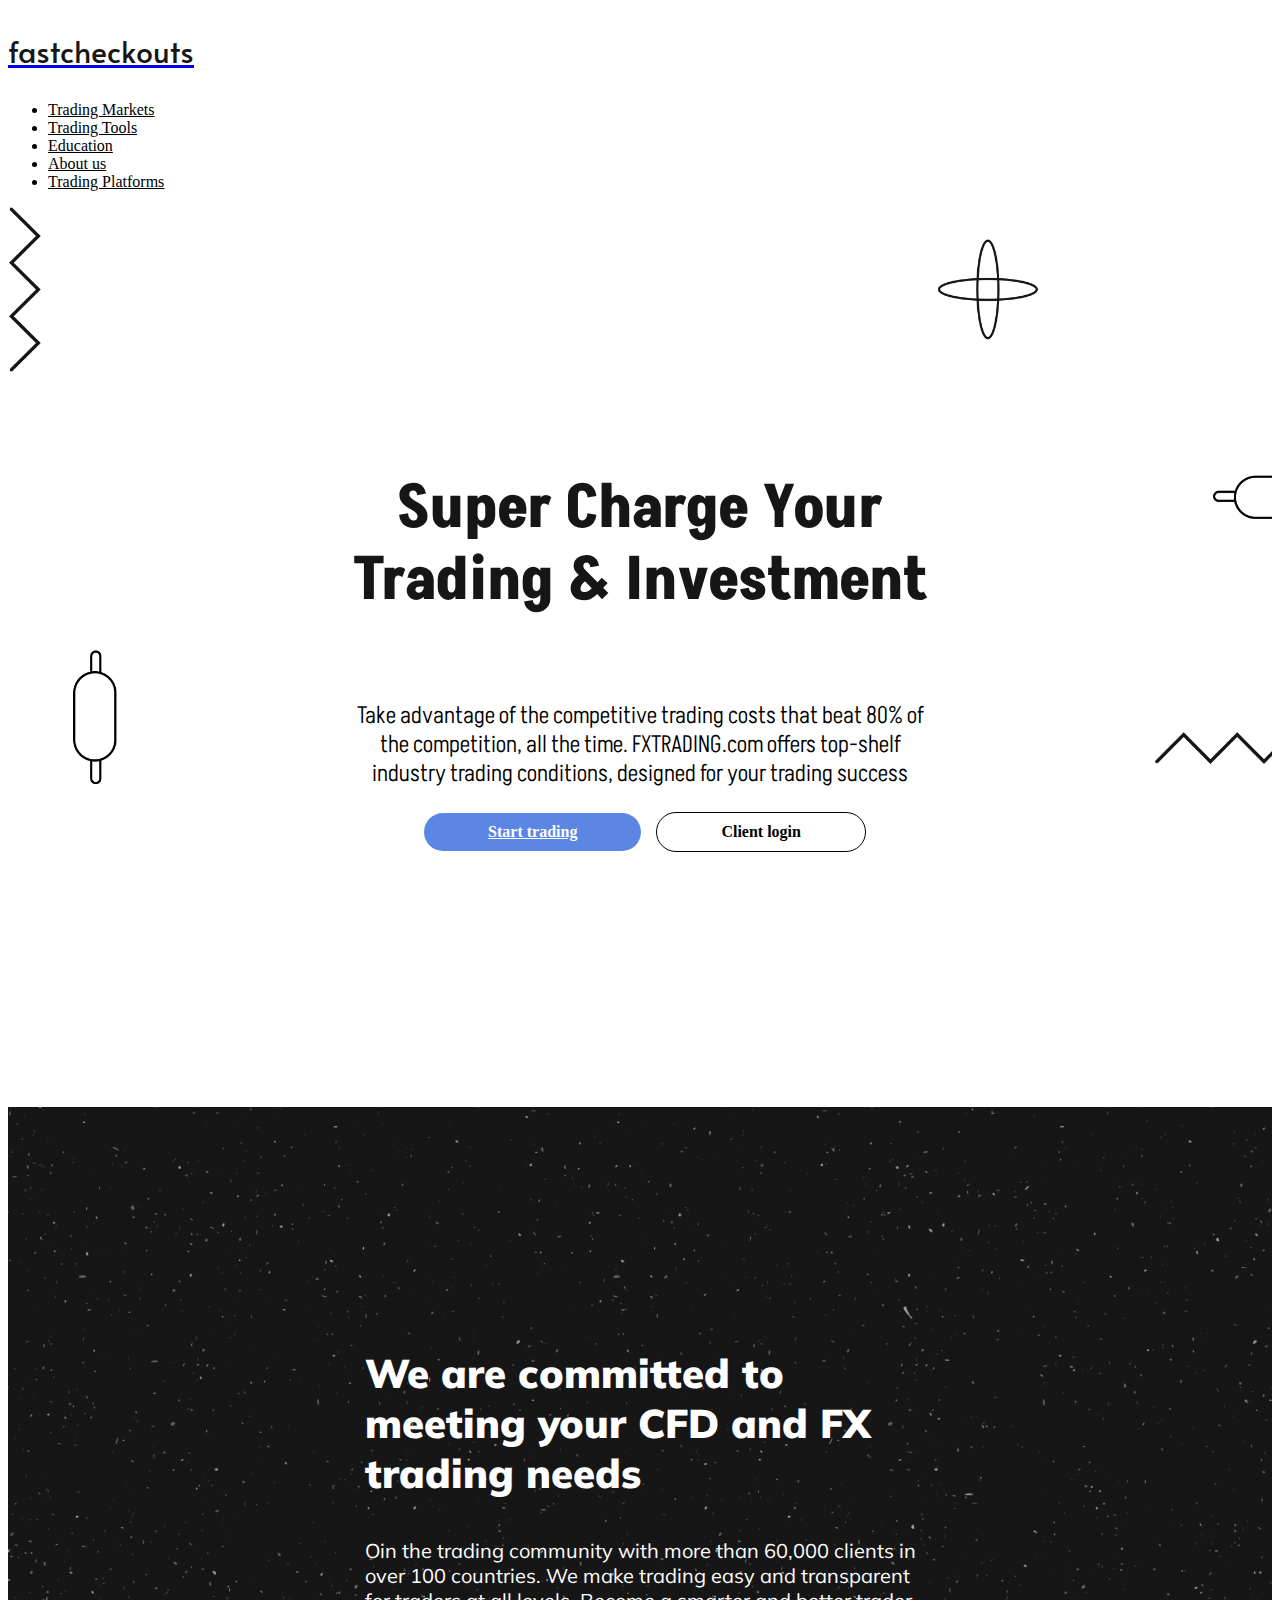
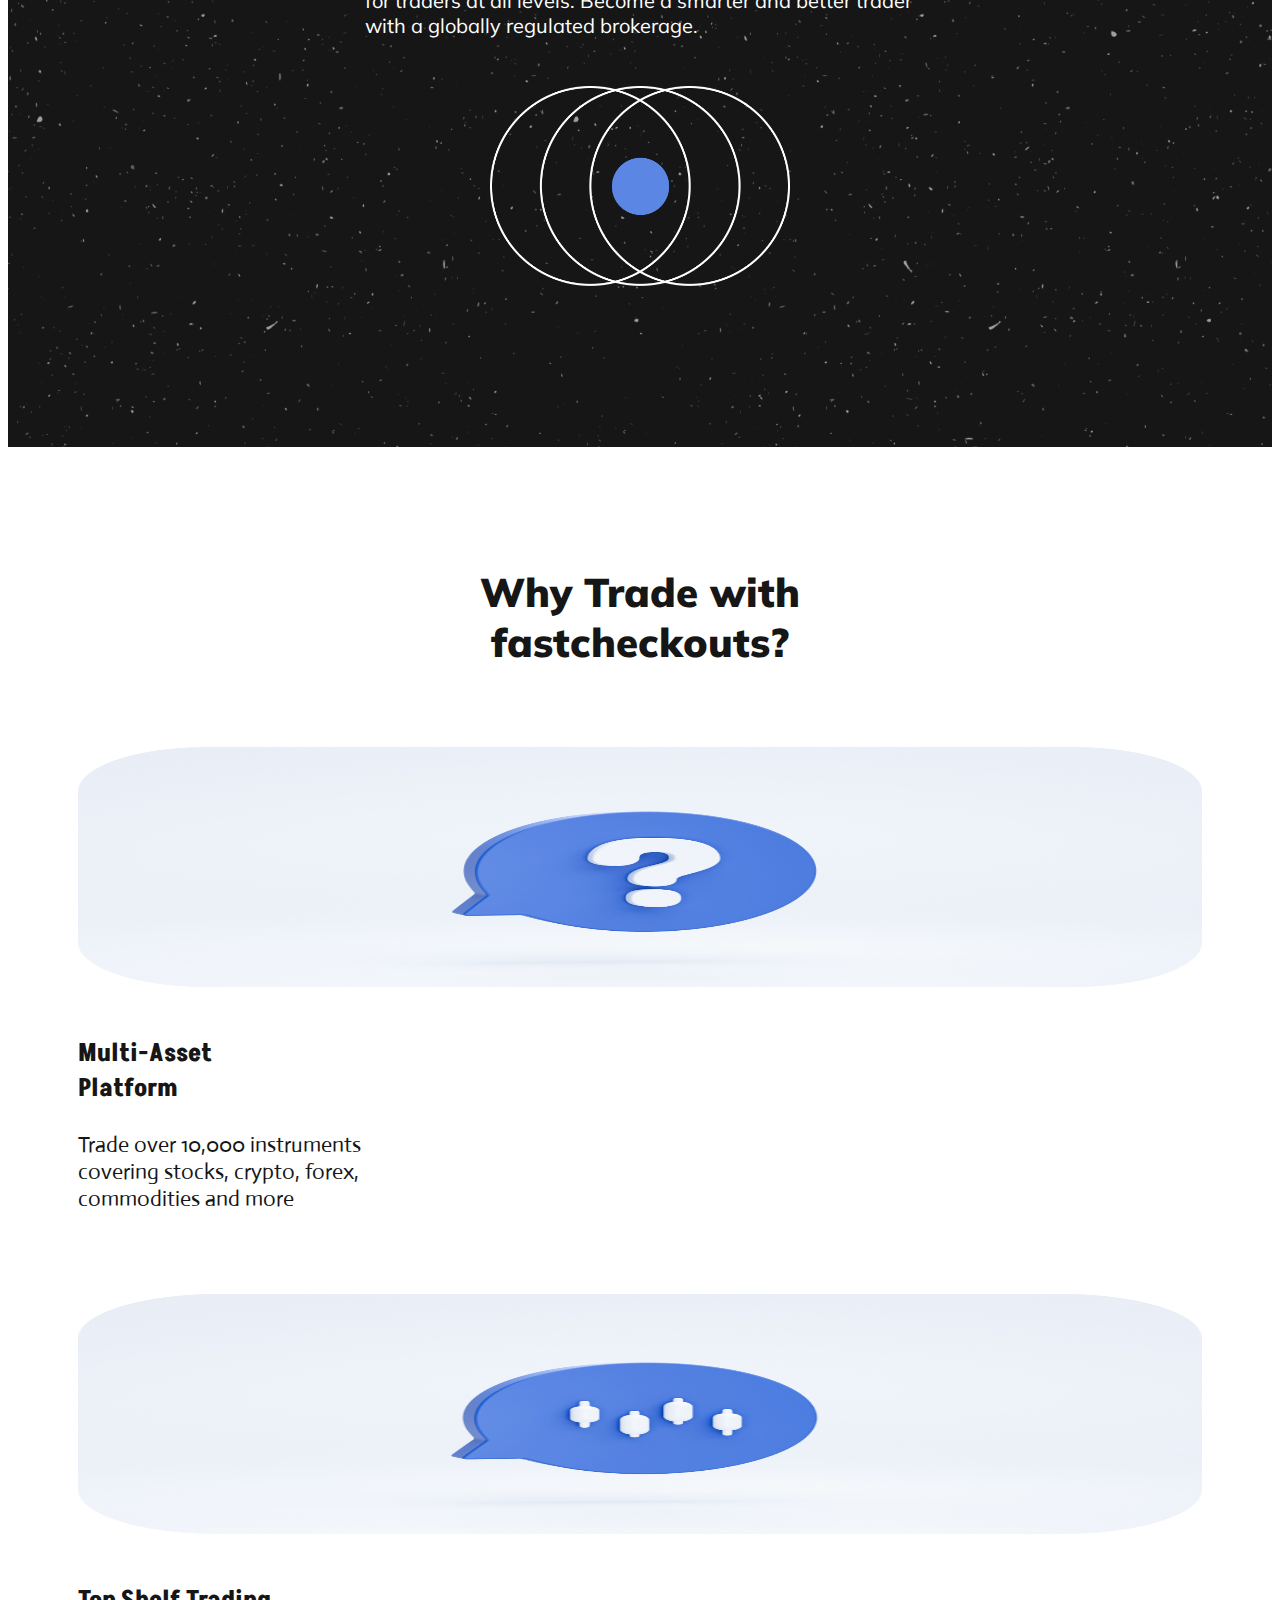
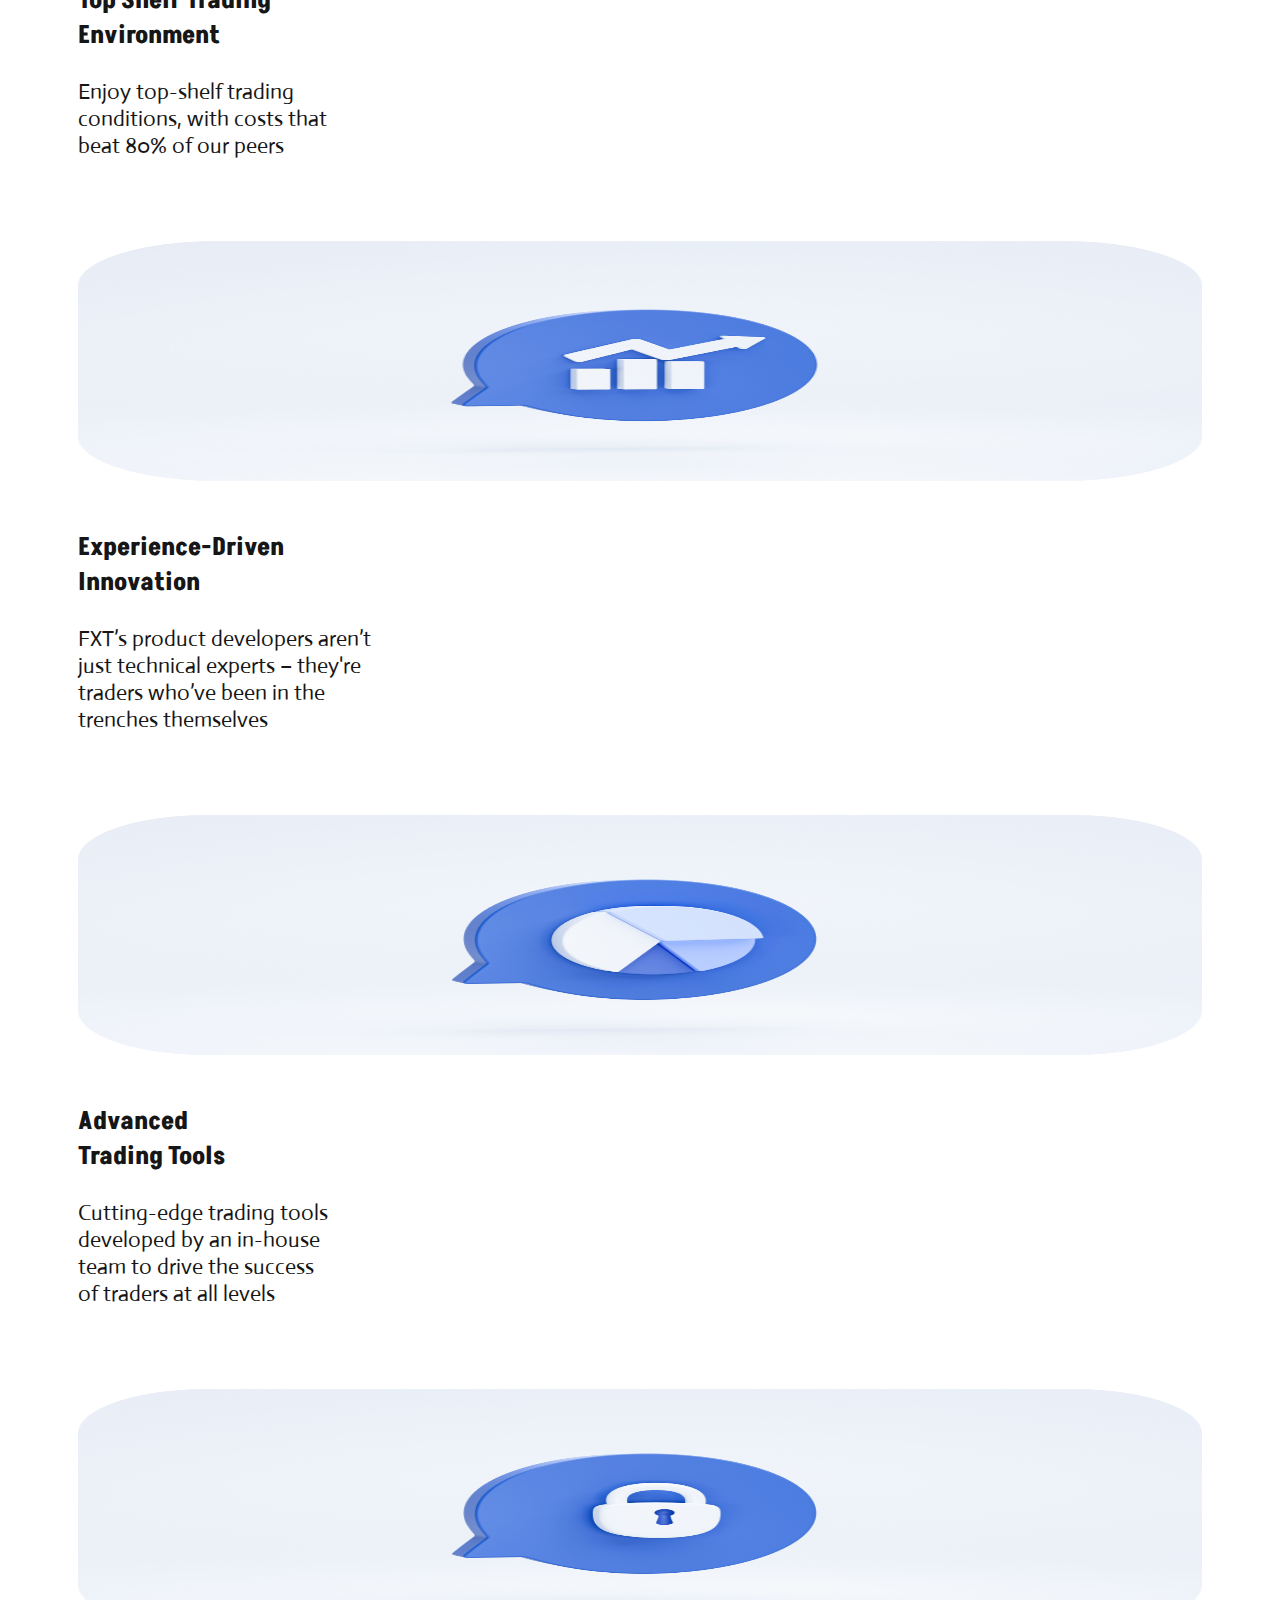
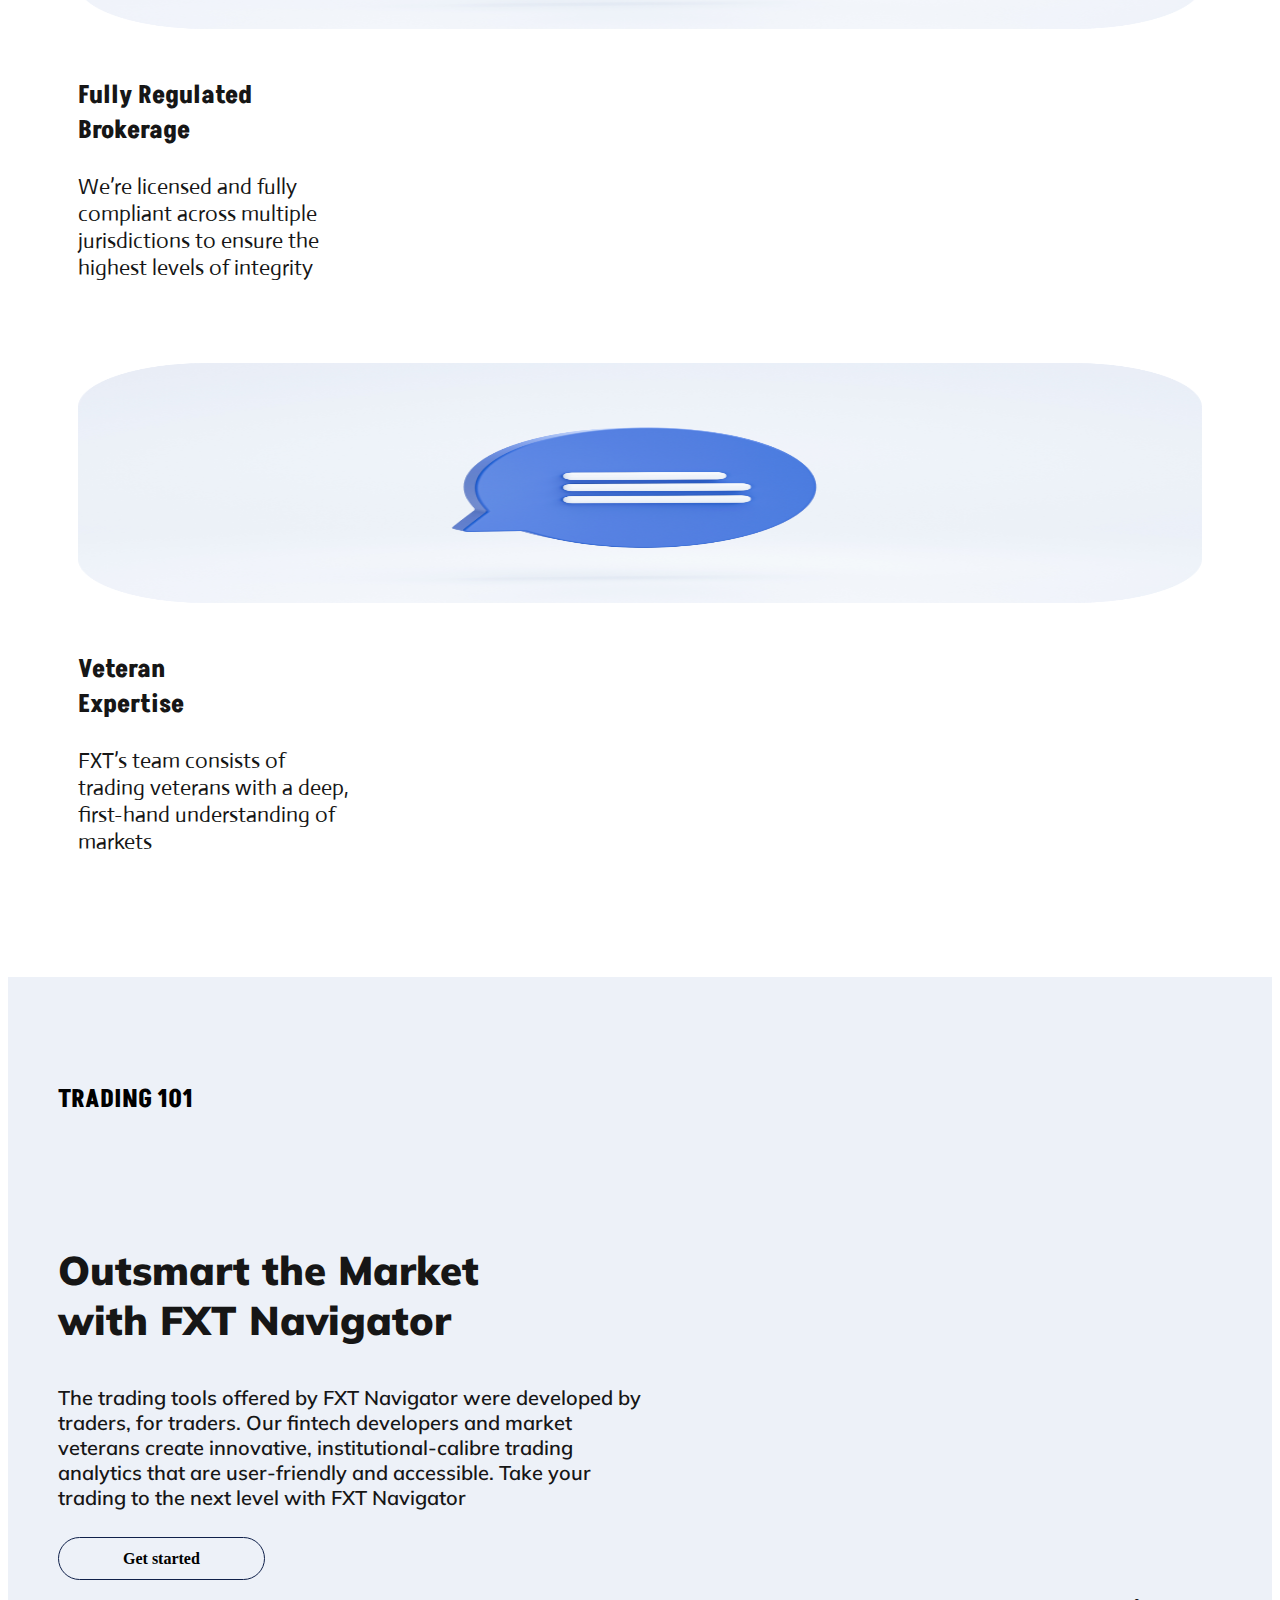
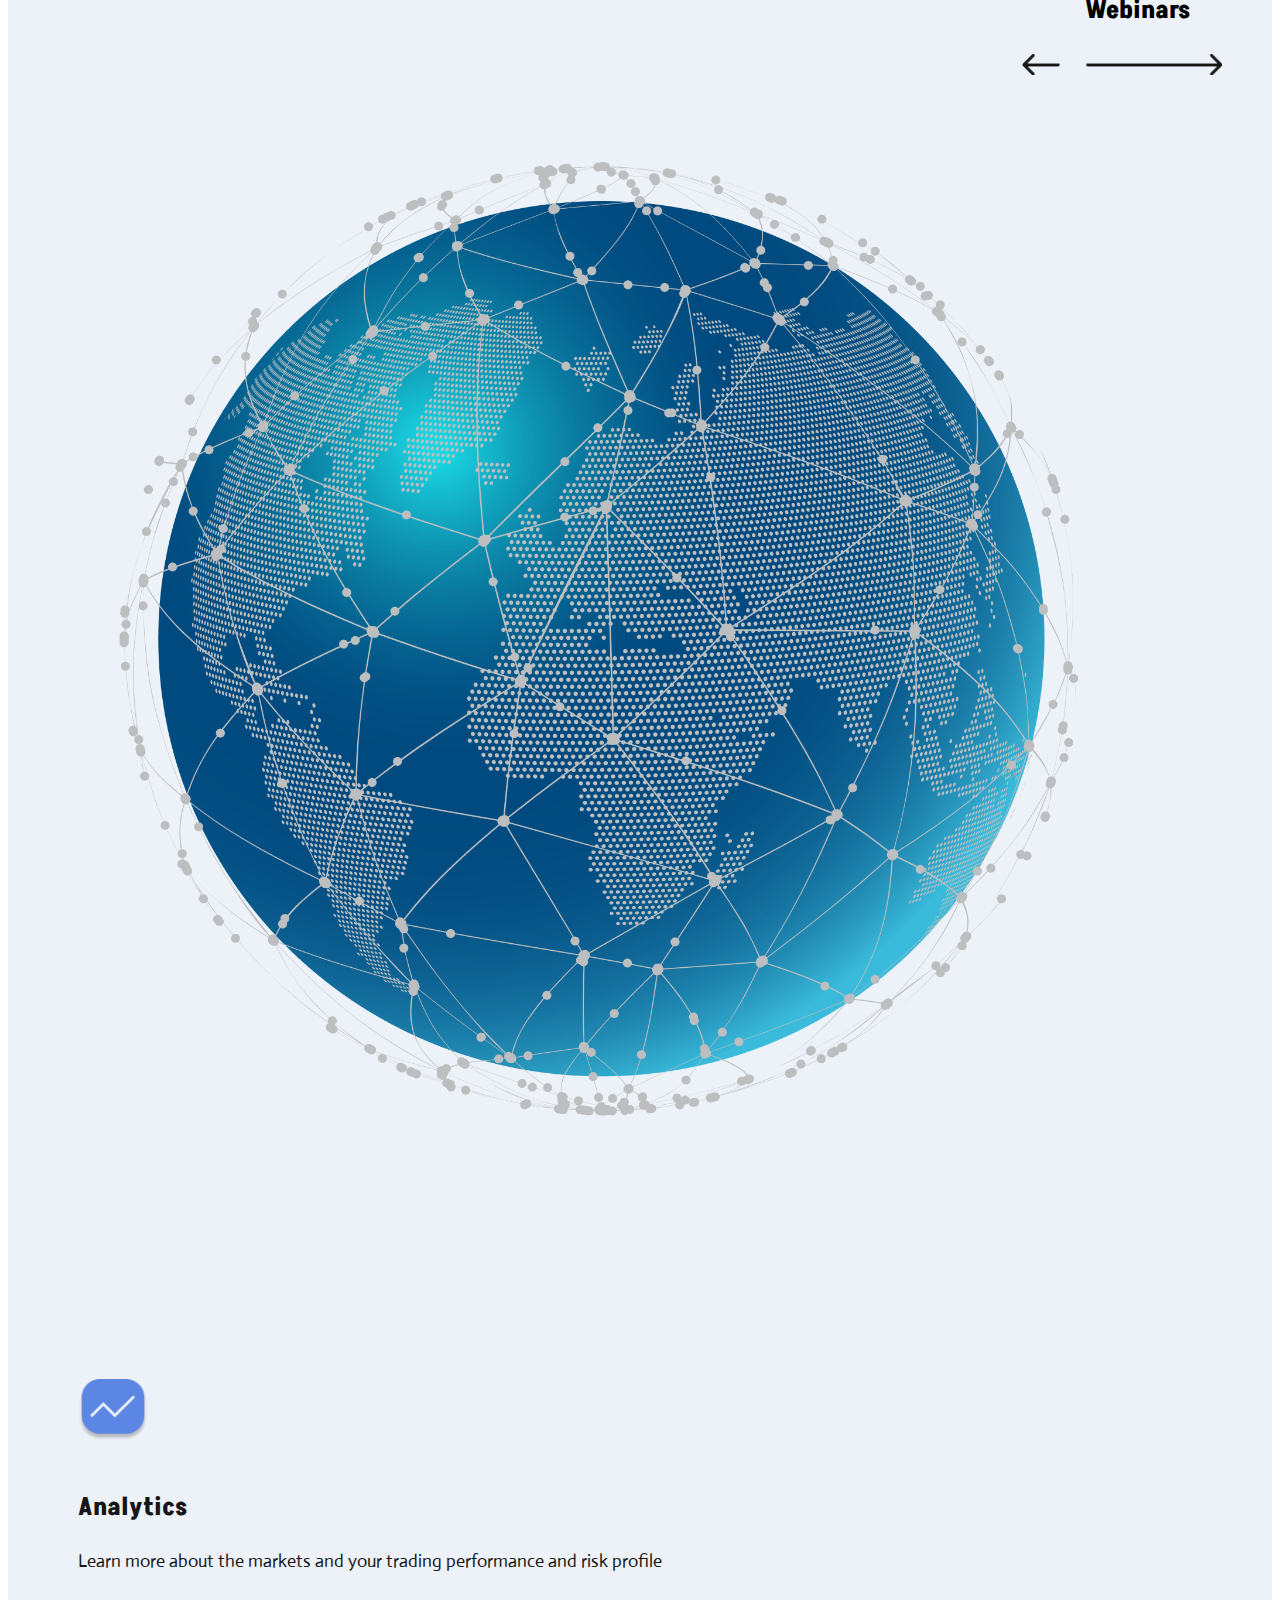
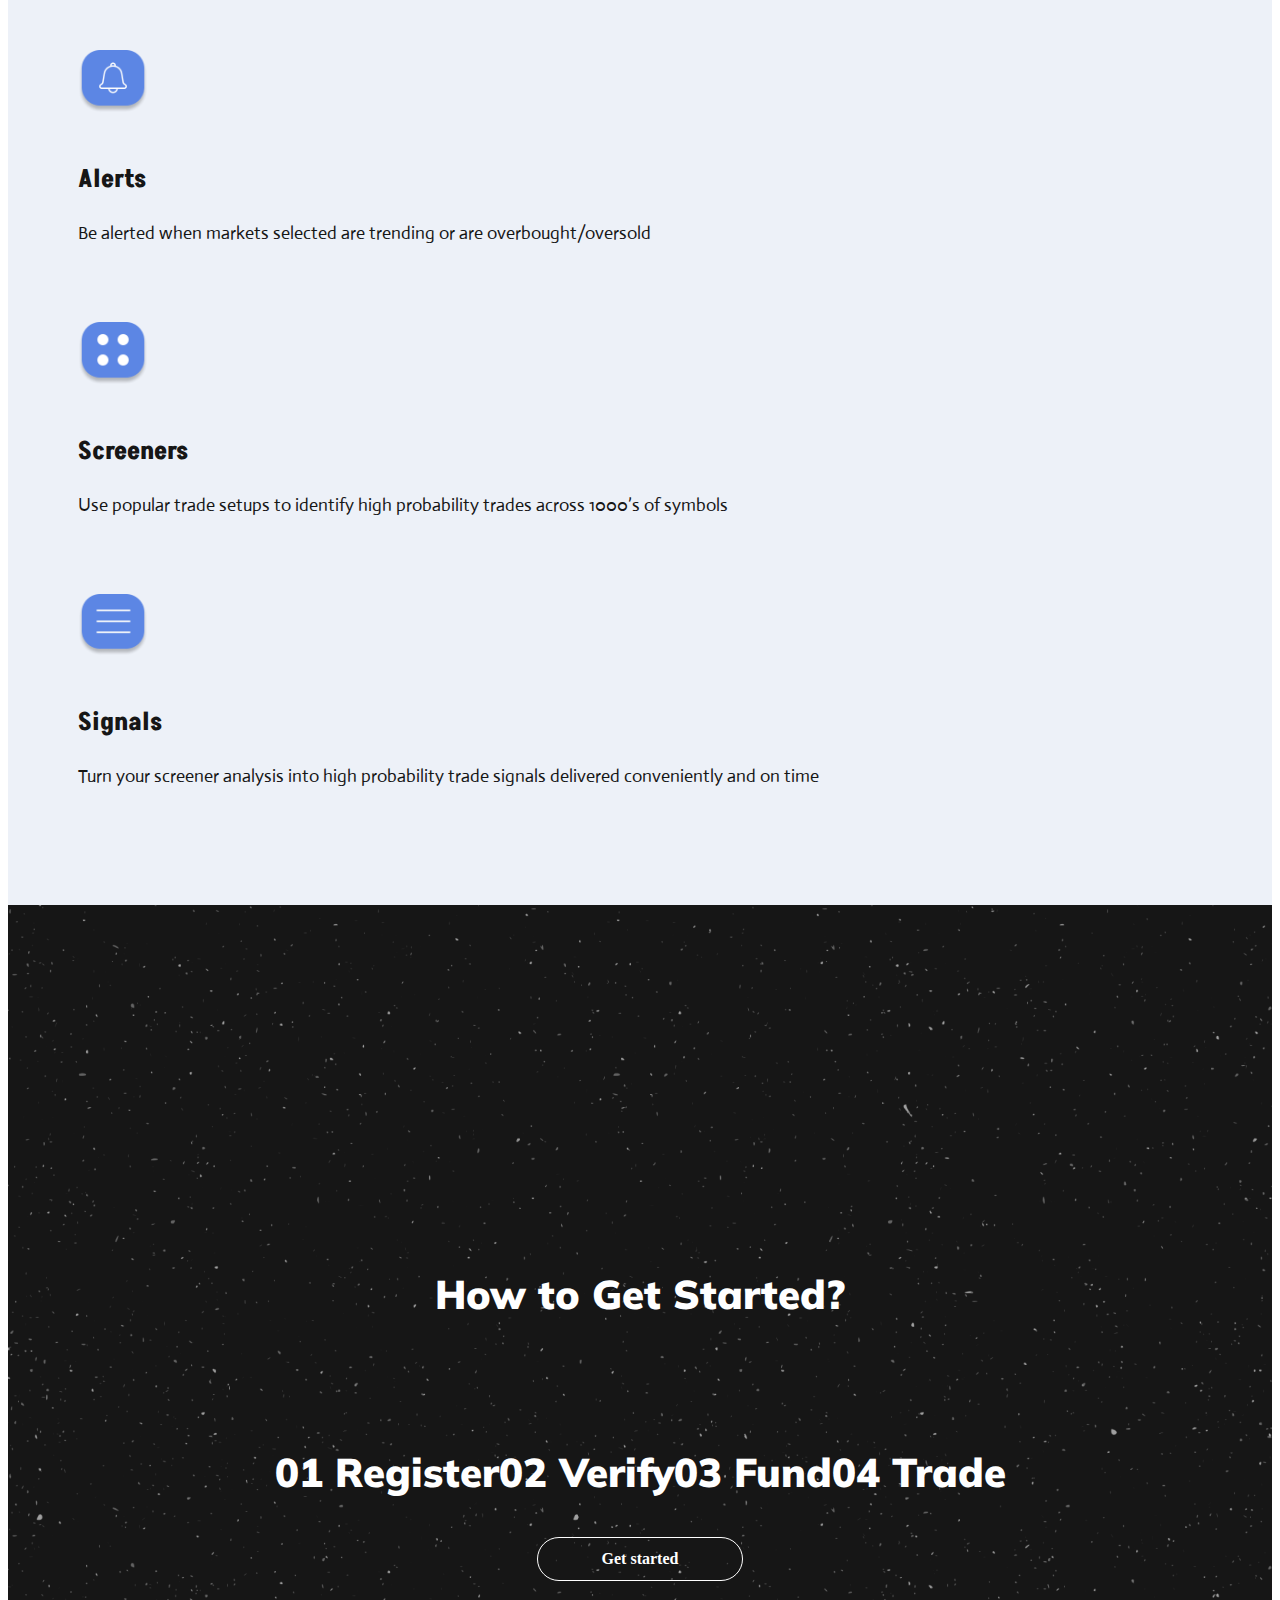
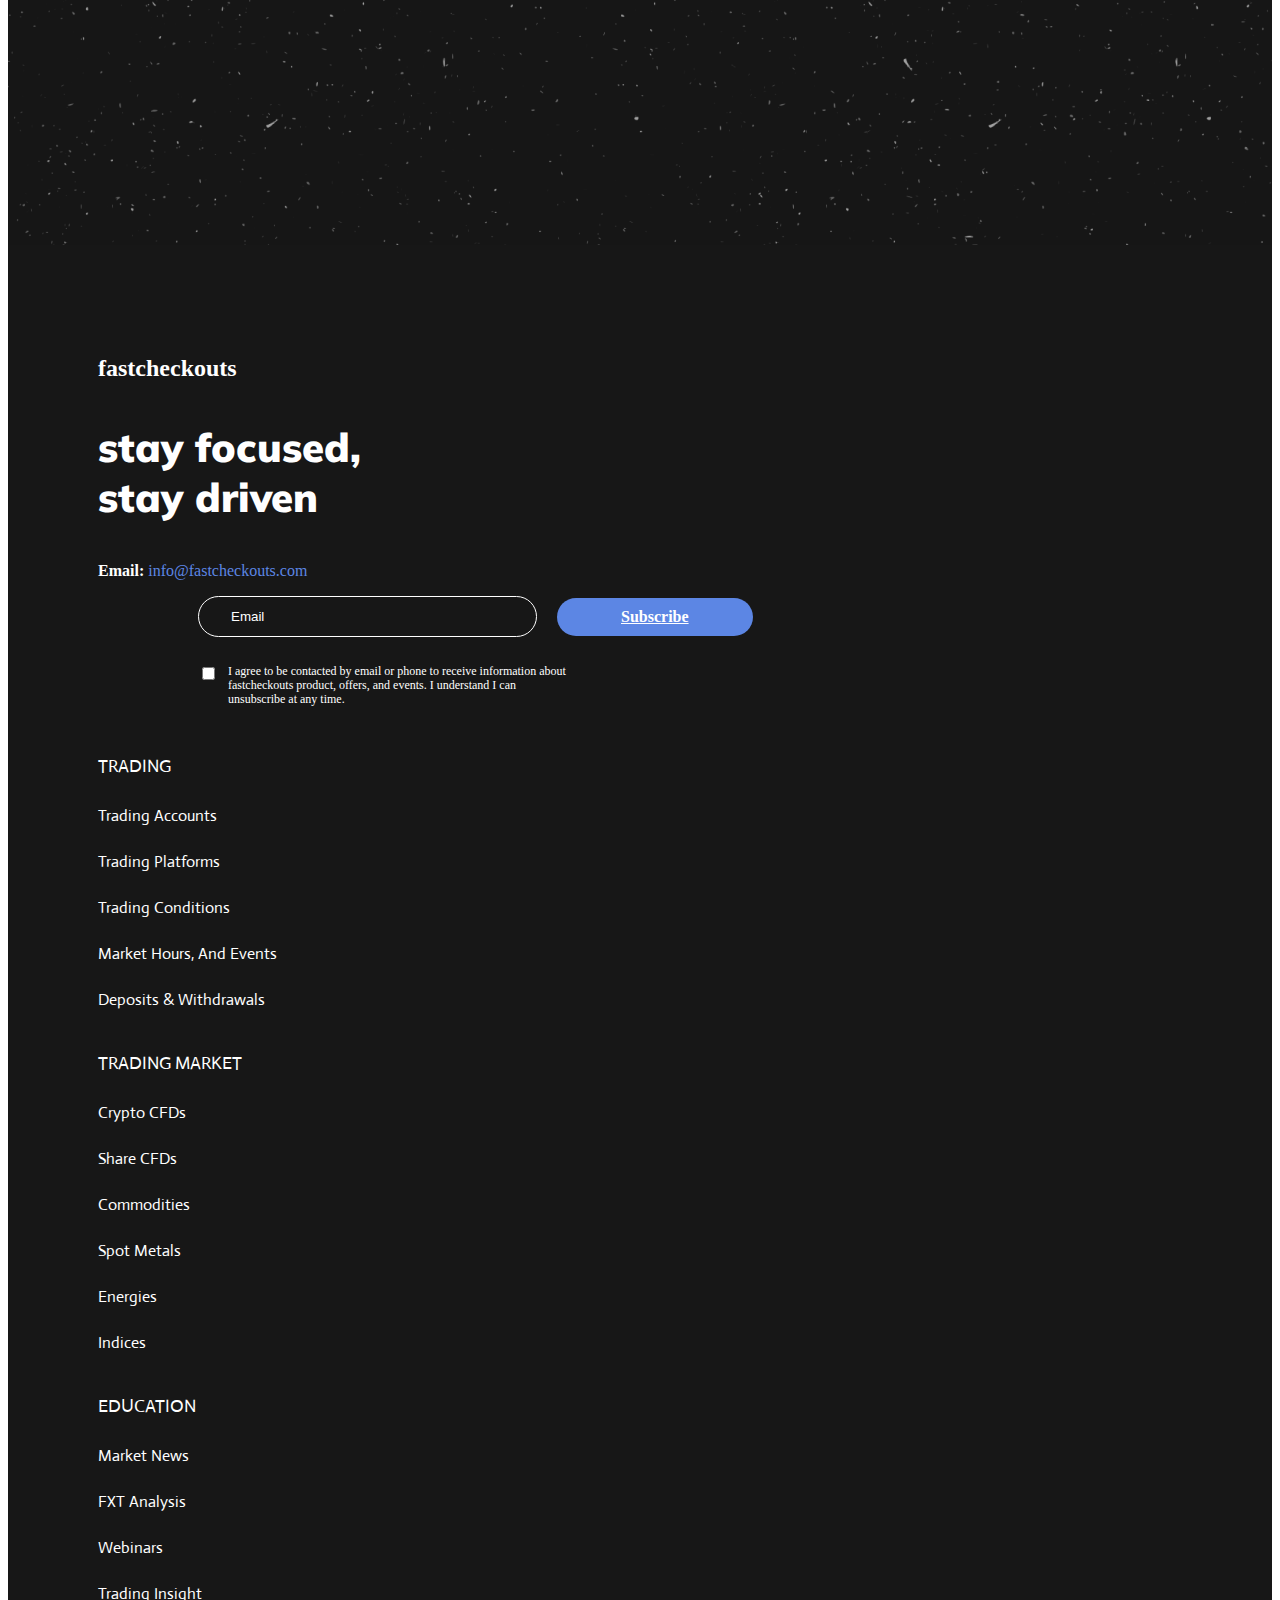
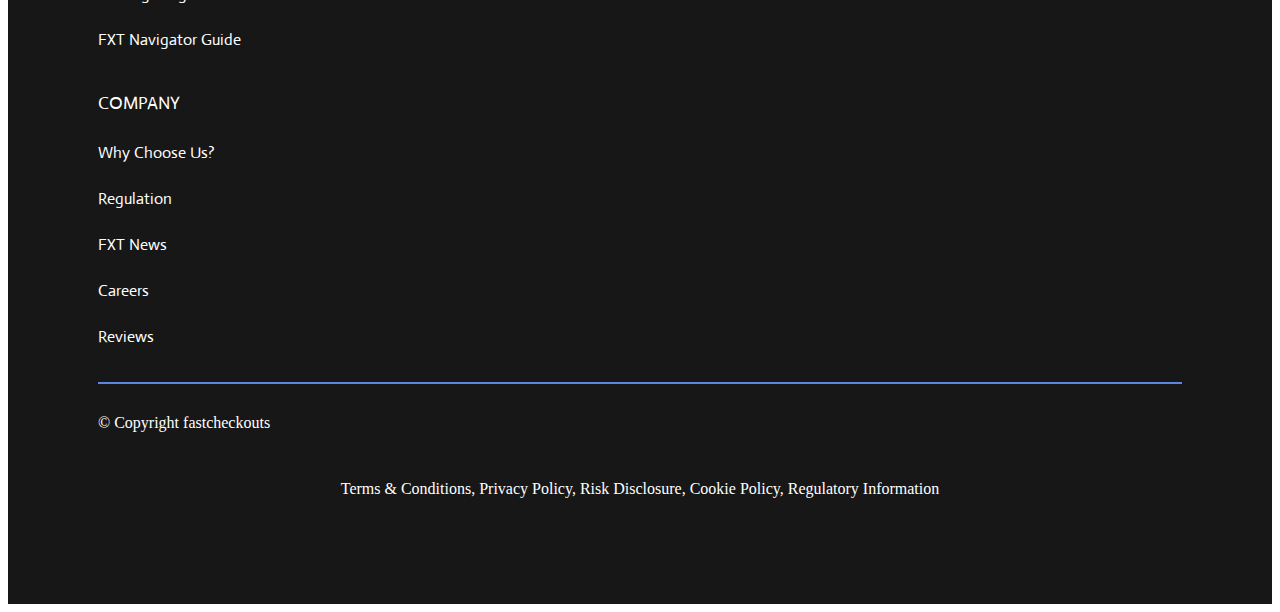
==== index.html @ ae3d6b70 "about page" ====
<!DOCTYPE html>
<html lang="en">
  <head>
    <meta charset="utf-8" />
    <meta name="viewport" content="width=device-width, initial-scale=1" />
    <meta name="description" content="TechFordem" />
    <meta name="keywords" content="Payecards" />
    <title>Fastcheckouts</title>
    <link
      href="https://cdn.jsdelivr.net/npm/bootstrap@5.3.0-alpha1/dist/css/bootstrap.min.css"
      rel="stylesheet"
      integrity="sha384-GLhlTQ8iRABdZLl6O3oVMWSktQOp6b7In1Zl3/Jr59b6EGGoI1aFkw7cmDA6j6gD"
      crossorigin="anonymous"
    />
    <link rel="stylesheet" href="./css/style.css" />
    <link
      rel="shortcut icon"
      href="./images/techfordem-favicon.png"
      type="image/x-icon"
    />
    <link
      rel="stylesheet"
      href="https://maxcdn.bootstrapcdn.com/font-awesome/4.4.0/css/font-awesome.min.css"
    />
    <link
      rel="stylesheet"
      href="//cdnjs.cloudflare.com/ajax/libs/animate.css/3.2.3/animate.min.css"
    />
  </head>
  <body>
    <section class="py_Header">
      <div class="container">
        <header class="d-flex flex-wrap justify-content-center py-3">
          <a
            href="/"
            class="d-flex align-items-center mb-3 mb-md-0 me-md-auto text-dark text-decoration-none"
          >
            <!-- <div style="width: 180px; margin-left: 20px">
              <img src="/images/logo.png" alt="img" width="100%" />
            </div> -->
            <p class="logo-text">fastcheckouts</p>
          </a>

          <ul class="nav nav-pills">
            <!-- <li class="nav-item">
              <a href="tel:+254811231053" class="nav-link py_headerLink"
                >+254811231053</a
              >
            </li> -->
            <li class="nav-item">
              <a href="/" class="nav-link py_headerLink"
                >Trading Markets</a
              >
            </li>
            <li class="nav-item">
              <a href="/" class="nav-link py_headerLink"
                >Trading Tools</a
              >
            </li>
            <li class="nav-item">
              <a href="/" class="nav-link py_headerLink"
                >Education</a
              >
            </li>
            <li class="nav-item">
              <a href="./about.html" class="nav-link py_headerLink"
                >About us</a
              >
            </li>
            <li class="nav-item">
              <a href="/" class="nav-link py_headerLink"
                >Trading Platforms</a
              >
            </li>
            <!-- <li class="nav-item">
              <a
                href="./freetrialform.html"
                class="nav-link active py_TryItNow"
                aria-current="page"
                >Try it now</a
              >
            </li> -->
          </ul>
        </header>
      </div>
    </section>

    <div id="pageMessages"></div>

    <section class="py_Web-slider">
      <div class="container-fluid">
        <div class="row">
          <div class="col-sm-12 col-md-12">
            <div class="py_Slider-content">
              <p class="title">
                Super charge Your <br />
                Trading & Investment
              </p>
              <p class="content">
                Take advantage of the competitive trading costs that beat 80% of
                <br class="mobile-hide" />
                the competition, all the time. FXTRADING.com offers top-shelf
                <br class="mobile-hide" />
                industry trading conditions, designed for your trading success
                <br class="mobile-hide" />
              </p>
              <div class="py_sliderButtons mt-4">
                <a
                  href="#"
                  class="nav-link active py_TryItNow"
                  aria-current="page"
                  >Start trading
                </a>
                <a
                  href="./freetrialform.html"
                  class="nav-link active py_freeTrial"
                  aria-current="page"
                  >Client login</a
                >
              </div>
            </div>
          </div>
        </div>
      </div>
    </section>

    <section class="py_Web-section-msps">
      <div class="container-fluid">
        <div class="row">
          <div class="col-sm-12 col-md-6">
            <div>
              <p class="title">
                We are committed to <br class="mobile-hide" />
                meeting your CFD and FX <br class="mobile-hide" />
                trading needs
              </p>
              <p class="content">
                Oin the trading community with more than 60,000 clients in
                <br class="mobile-hide" />
                over 100 countries. We make trading easy and transparent
                <br class="mobile-hide" />
                for traders at all levels. Become a smarter and better trader
                <br class="mobile-hide" />
                with a globally regulated brokerage.
              </p>
            </div>
          </div>
          <div class="col-sm-12 col-md-6">
            <div class="shapes-box">
              <img
                src="/images/shapes.png"
                width="300px"
                alt="img"
                style="margin-bottom: 20px"
              />
            </div>
          </div>
        </div>
      </div>
    </section>

    <section class="py_Web-section-services">
      <div class="container-fluid">
        <div class="row">
          <div class="col-sm-12 col-md-12">
            <div class="services-title">
              <p class="title">
                Why Trade with <br />
                fastcheckouts?
              </p>
            </div>
          </div>
          <div class="col-sm-12 col-md-4">
            <div class="services-box">
              <img
                src="/images/service-img-1.png"
                width="100%"
                alt="img"
                style="margin-bottom: 20px"
              />
              <p class="services-title-2">
                Multi-Asset <br />
                Platform
              </p>
              <p class="content">
                Trade over 10,000 instruments <br class="mobile-hide" />
                covering stocks, crypto, forex,<br class="mobile-hide" />
                commodities and more
              </p>
            </div>
          </div>
          <div class="col-sm-12 col-md-4">
            <div class="services-box">
              <img
                src="/images/service-img-2.png"
                width="100%"
                alt="img"
                style="margin-bottom: 20px"
              />
              <p class="services-title-2">
                Top Shelf Trading <br />Environment
              </p>
              <p class="content">
                Enjoy top-shelf trading<br class="mobile-hide" />
                conditions, with costs that<br class="mobile-hide" />
                beat 80% of our peers
              </p>
            </div>
          </div>
          <div class="col-sm-12 col-md-4">
            <div class="services-box">
              <img
                src="/images/service-img-3.png"
                width="100%"
                alt="img"
                style="margin-bottom: 20px"
              />
              <p class="services-title-2">Experience-Driven <br />Innovation</p>
              <p class="content">
                FXT’s product developers aren’t <br class="mobile-hide" />just
                technical experts – they're<br class="mobile-hide" />
                traders who’ve been in the<br class="mobile-hide" />
                trenches themselves
              </p>
            </div>
          </div>
          <div class="col-sm-12 col-md-4">
            <div class="services-box">
              <img
                src="/images/service-img-4.png"
                width="100%"
                alt="img"
                style="margin-bottom: 20px"
              />
              <p class="services-title-2">
                Advanced <br />
                Trading Tools
              </p>
              <p class="content">
                Cutting-edge trading tools <br class="mobile-hide" />developed
                by an in-house <br class="mobile-hide" />team to drive the
                success<br class="mobile-hide" />
                of traders at all levels
              </p>
            </div>
          </div>
          <div class="col-sm-12 col-md-4">
            <div class="services-box">
              <img
                src="/images/service-img-5.png"
                width="100%"
                alt="img"
                style="margin-bottom: 20px"
              />
              <p class="services-title-2">
                Fully Regulated <br />
                Brokerage
              </p>
              <p class="content">
                We’re licensed and fully <br class="mobile-hide" />
                compliant across multiple <br class="mobile-hide" />
                jurisdictions to ensure the<br class="mobile-hide" />
                highest levels of integrity
              </p>
            </div>
          </div>
          <div class="col-sm-12 col-md-4">
            <div class="services-box">
              <img
                src="/images/service-img-6.png"
                width="100%"
                alt="img"
                style="margin-bottom: 20px"
              />
              <p class="services-title-2">
                Veteran <br />
                Expertise
              </p>
              <p class="content">
                FXT’s team consists of<br class="mobile-hide" />
                trading veterans with a deep,<br class="mobile-hide" />
                first-hand understanding of<br class="mobile-hide" />
                markets
              </p>
            </div>
          </div>
        </div>
      </div>
    </section>

    <section class="py_Web-section-single">
      <div class="container-fluid">
        <div class="row">
          <div class="col-sm-12 col-md-6">
            <div>
              <p class="first-title">TRADING 101</p>
              <p class="title">
                Outsmart the Market <br class="mobile-hide" />
                with FXT Navigator
              </p>
              <p class="subtitle">
                The trading tools offered by FXT Navigator were developed by<br
                  class="mobile-hide"
                />
                traders, for traders. Our fintech developers and market
                <br class="mobile-hide" />veterans create innovative,
                institutional-calibre trading<br class="mobile-hide" />
                analytics that are user-friendly and accessible. Take your<br
                  class="mobile-hide"
                />
                trading to the next level with FXT Navigator
              </p>
              <a
                href="./freetrialform.html"
                class="py_freeTrial"
                aria-current="page"
                >Get started</a
              >
            </div>
          </div>
          <div class="col-sm-12 col-md-6">
            <div>
              <div class="webinar">
                <p class="first-titles">Webinars</p>
                <img src="./images/right-left.png" alt="" width="200px" />
              </div>
              <img src="./images/world-vector.png" alt="" width="100%" />
            </div>
          </div>
          <div class="col-sm-12 col-md-3">
            <div class="services-box">
              <img
                src="/images/sub-service-1.png"
                width="70px"
                alt="img"
                style="margin-bottom: 20px"
              />
              <p class="services-title-2">Analytics</p>
              <p class="content">
                Learn more about the markets and your trading performance and
                risk profile
              </p>
            </div>
          </div>
          <div class="col-sm-12 col-md-3">
            <div class="services-box">
              <img
                src="/images/sub-service-2.png"
                width="70px"
                alt="img"
                style="margin-bottom: 20px"
              />
              <p class="services-title-2">Alerts</p>
              <p class="content">
                Be alerted when markets selected are trending or are
                overbought/oversold
              </p>
            </div>
          </div>
          <div class="col-sm-12 col-md-3">
            <div class="services-box">
              <img
                src="/images/sub-service-3.png"
                width="70px"
                alt="img"
                style="margin-bottom: 20px"
              />
              <p class="services-title-2">Screeners</p>
              <p class="content">
                Use popular trade setups to identify high probability trades
                across 1000’s of symbols
              </p>
            </div>
          </div>
          <div class="col-sm-12 col-md-3">
            <div class="services-box">
              <img
                src="/images/sub-service-4.png"
                width="70px"
                alt="img"
                style="margin-bottom: 20px"
              />
              <p class="services-title-2">Signals</p>
              <p class="content">
                Turn your screener analysis into high probability trade signals
                delivered conveniently and on time
              </p>
            </div>
          </div>
        </div>
      </div>
    </section>

    <section class="py_Web-section-msps">
      <div class="container-fluid">
        <div class="row">
          <div class="col-sm-12 col-md-12">
            <div>
              <div class="step-title">
                <p class="title">How to Get Started?</p>
              </div>
              <div class="step-box">
                <p class="title">01 Register</p>
                <p class="title">02 Verify</p>
                <p class="title">03 Fund</p>
                <p class="title">04 Trade</p>
              </div>
              <div class="step-main-box">
                <a
                  href="./freetrialform.html"
                  class="py_freeTrial-2 mt-5"
                  aria-current="page"
                  >Get started</a
                >
              </div>
            </div>
          </div>
        </div>
      </div>
    </section>

    <section class="py_Web-footer">
      <div class="container-fluid">
        <div class="row">
          <div class="col-sm-12 col-md-4">
            <h2 class="logo-text" style="color: #ffffff; margin-bottom: 2rem">
              fastcheckouts
            </h2>
            <div class="footer-box-title">
              <p class="title">
                Stay Focused, <br />
                Stay Driven
              </p>
              <!-- <p class="content">
                <strong>Address: </strong>
                <a
                  class="py-link"
                  href="address:Mombasa Maldini Highway, building: 197/Bombolulu"
                  >Mombasa Maldini Highway, building: 197/Bombolulu</a
                >
              </p> -->
              <p class="content">
                <strong>Email: </strong>
                <a class="py-link" href="mail:info@fastcheckouts.com"
                  >info@fastcheckouts.com</a
                >
              </p>
              <!-- <p class="content">
                <strong>Telephone: </strong>
                <a class="py-link" href="tel:+254811231053">+254811231053</a>
              </p> -->
            </div>
          </div>
          <div class="col-sm-12 col-md-8">
            <div class="py-Newsletter-box">
              <div
                class="newsletter-boxs"
                style="display: flex; align-items: center; gap: 10px"
              >
                <input
                  class="py-newsletter-input"
                  placeholder="Email"
                  type="text"
                  style="border-radius: 30px; padding: 12px 8rem 12px 2rem"
                />
                <a
                  href="javascript:void(0)"
                  class="nav-link active py_TryItNow"
                  aria-current="page"
                  onclick="createAlert('','Subscribed!','Congratulations, you have subscribed to the newsletter','success',true,true,'pageMessages');"
                  >Subscribe
                </a>
              </div>
              <div
                style="
                  display: flex;
                  align-items: center;
                  gap: 10px;
                  margin-top: 15px;
                "
              >
                <input
                  style="margin-top: -20px"
                  type="checkbox"
                  name=""
                  id=""
                />
                <p
                  style="
                    font-weight: 400;
                    font-size: 12px;
                    line-height: 14px;
                    color: #ffffff;
                  "
                >
                  I agree to be contacted by email or phone to receive
                  information about<br class="mobile-hide" />
                  fastcheckouts product, offers, and events. I understand I
                  can<br class="mobile-hide" />
                  unsubscribe at any time.
                </p>
              </div>
            </div>
          </div>
          <div class="col-sm-12 col-md-3">
            <div class="footer-trading-box">
              <p class="title">Trading</p>
              <p class="content">Trading Accounts</p>
              <p class="content">Trading Platforms</p>
              <p class="content">Trading Conditions</p>
              <p class="content">Market Hours, and Events</p>
              <p class="content">Deposits & Withdrawals</p>
            </div>
          </div>
          <div class="col-sm-12 col-md-3">
            <div class="footer-trading-box">
              <p class="title">Trading market</p>
              <p class="content">Crypto CFDs</p>
              <p class="content">Share CFDs</p>
              <p class="content">Commodities</p>
              <p class="content">Spot Metals</p>
              <p class="content">Energies</p>
              <p class="content">Indices</p>
            </div>
          </div>
          <div class="col-sm-12 col-md-3">
            <div class="footer-trading-box">
              <p class="title">Education</p>
              <p class="content">Market News</p>
              <p class="content">FXT Analysis</p>
              <p class="content">Webinars</p>
              <p class="content">Trading Insight</p>
              <p class="content">FXT Navigator Guide</p>
            </div>
          </div>
          <div class="col-sm-12 col-md-3">
            <div class="footer-trading-box">
              <p class="title">Company</p>
              <p class="content">Why Choose Us?</p>
              <p class="content">Regulation</p>
              <p class="content">FXT News</p>
              <p class="content">Careers</p>
              <p class="content">Reviews</p>
            </div>
          </div>
          <div class="col-sm-12 col-md-12">
            <hr
              style="
                border: 0.5px solid #5c86e4;
                opacity: 1;
                margin-top: 30px;
                margin-bottom: 30px;
              "
            />
            <p style="color: #ffffff">© Copyright fastcheckouts</p>
            <p style="color: #ffffff; text-align: center; margin-top: 3rem">
              Terms & Conditions, Privacy Policy, Risk Disclosure, Cookie
              Policy, Regulatory Information
            </p>
          </div>
        </div>
      </div>
    </section>

    <script
      src="https://cdn.jsdelivr.net/npm/bootstrap@5.3.0-alpha1/dist/js/bootstrap.bundle.min.js"
      integrity="sha384-w76AqPfDkMBDXo30jS1Sgez6pr3x5MlQ1ZAGC+nuZB+EYdgRZgiwxhTBTkF7CXvN"
      crossorigin="anonymous"
    ></script>
    <script src="//cdnjs.cloudflare.com/ajax/libs/jquery/2.1.3/jquery.min.js"></script>
    <script src="//maxcdn.bootstrapcdn.com/bootstrap/3.3.5/js/bootstrap.min.js"></script>

    <script src="./javascript/javascript.js"></script>
  </body>
</html>
---- css/style.css ----
@import "https://fonts.googleapis.com/css2?family=Archivo:wght@500;600;700;900&family=Mulish:wght@300;400;500;600;700;800;900&display=swap";
@import "https://fonts.googleapis.com/css2?family=Akshar:wght@300;400;500;600;700&family=Archivo:wght@500;600;700;900&family=Mulish:wght@300;400;500;600;700;800;900&display=swap";
@import "https://fonts.googleapis.com/css2?family=Alata&display=swap";
@import url("https://fonts.googleapis.com/css2?family=Actor&display=swap");
.py_headerLink {
  color: #000000;
  margin-right: 20px;
}
.py_headerLink:hover {
  color: #5c86e4;
}

.py_TryItNow {
  background-color: #5c86e4 !important;
  padding: 10px 4rem;
  margin-left: 10px;
  border-radius: 30px !important;
  color: #ffffff !important;
  font-weight: 800;
}
.py_TryItNow:hover {
  background-color: #91aff0 !important;
}

.py_freeTrial {
  background-color: transparent;
  color: rgb(15, 32, 74);
  border: 1px solid rgb(15, 32, 74);
  padding: 12px 4rem;
  border-radius: 5px;
  border-radius: 30px;
  color: #000000;
  font-weight: 800;
  text-decoration: none;
}
.py_freeTrial:hover {
  background-color: #5c86e4 !important;
  border: 1px solid #5c86e4;
}

.py_freeTrial-2 {
  background-color: transparent;
  color: rgb(15, 32, 74);
  border: 1px solid #ffffff;
  padding: 12px 4rem;
  border-radius: 5px;
  border-radius: 30px;
  color: #ffffff;
  font-weight: 800;
  text-decoration: none;
}
.py_freeTrial-2:hover {
  background-color: #5c86e4 !important;
  border: 1px solid #5c86e4;
}

.py_Header .logo-text {
  color: #161616;
  font-family: Alata;
  font-size: 30px;
  font-style: normal;
  font-weight: 400;
  line-height: normal;
  text-transform: lowercase;
}

.py_Web-slider {
  background-image: url("/images/slider-bg.png");
  background-repeat: no-repeat;
  background-size: contain;
  height: 100vh;
  display: flex;
  flex-direction: column;
  align-items: center;
  justify-content: center;
  text-align: center;
}
.py_Web-slider .py_Slider-content {
  margin-top: -50px;
  display: flex;
  justify-content: center;
  align-items: center;
  flex-direction: column;
}
.py_Web-slider .title {
  color: #161616;
  text-align: center;
  font-family: Akshar;
  font-size: 60px;
  font-style: normal;
  font-weight: 700;
  line-height: 1.2;
  text-transform: capitalize;
}
.py_Web-slider .content {
  font-family: "Akshar";
  font-style: normal;
  font-weight: 100;
  font-size: 24px;
  line-height: 29px;
  text-align: center;
  color: #000000;
}
.py_Web-slider .py_sliderButtons {
  display: flex;
  align-items: center;
  gap: 15px;
}
.py_Web-slider .py_sliderButtons .py_freeTrial {
  background-color: transparent;
  color: #000000;
  border: 1px solid #000000;
  padding: 10px 4rem;
  border-radius: 30px !important;
  font-weight: 800;
}
.py_Web-slider .py_sliderButtons .py_freeTrial:hover {
  background-color: #5c86e4 !important;
  border: 1px solid #5c86e4;
}

.py_Web-Teams {
  padding: 90px;
}
.py_Web-Teams .py_Slider-content {
  margin-top: 50px;
}
.py_Web-Teams .title {
  font-family: "Akshar";
  font-style: normal;
  font-weight: 400;
  font-size: 30px;
  line-height: 41px;
  color: #000000;
}
.py_Web-Teams .content {
  font-family: "Actor";
  font-style: normal;
  font-weight: 400;
  font-size: 16px;
  line-height: 19px;
  color: #000000;
}
.py_Web-Teams .py_sliderButtons {
  display: flex;
  align-items: center;
  gap: 15px;
}
.py_Web-Teams .py_sliderButtons .py_freeTrial {
  background-color: transparent;
  color: #000000;
  border: 1px solid #000000;
  padding: 8px 4rem;
  border-radius: 30px !important;
}
.py_Web-Teams .py_sliderButtons .py_freeTrial:hover {
  background-color: #5c86e4 !important;
  border: 1px solid #5c86e4;
}

.py_Web-section-msps {
  padding: 140px 50px 80px 50px;
  background-image: url("/images/spaces-bg.png");
  background-repeat: no-repeat;
  background-size: cover;
  height: 80vh;
  display: flex;
  flex-direction: column;
  align-items: center;
  justify-content: center;
}
.py_Web-section-msps .shapes-box {
  margin-top: 3rem;
}
.py_Web-section-msps .step-main-box {
  display: flex;
  align-items: center;
  justify-content: center;
  flex-direction: column;
}
.py_Web-section-msps .step-title {
  display: flex;
  align-items: center;
  justify-content: center;
}
.py_Web-section-msps .step-box {
  display: flex;
  align-items: center;
  justify-content: space-around;
  margin-top: 3rem;
}
.py_Web-section-msps .step-box .title {
  color: #fff;
  text-align: center;
  font-family: Mulish;
  font-size: 40px;
  font-style: normal;
  font-weight: 1000;
  line-height: normal;
}
.py_Web-section-msps .title {
  color: #fff;
  font-family: Mulish;
  font-size: 40px;
  font-style: normal;
  font-weight: 1000;
  line-height: normal;
}
.py_Web-section-msps .content {
  color: #fff;
  text-align: justify;
  font-family: Mulish;
  font-size: 20px;
  font-style: normal;
  font-weight: 400;
  line-height: normal;
}
.py_Web-section-msps .numbers {
  font-family: "Akshar";
  font-style: normal;
  font-weight: 400;
  font-size: 100px;
  line-height: 110px;
  color: #5c86e4;
  margin-top: 30px;
}
.py_Web-section-msps .services-box {
  padding: 20px;
  border: 1px solid #ffffff;
  border-radius: 5px;
  margin-top: 20px !important;
}
.py_Web-section-msps .services-box .services-title {
  font-family: "Mulish";
  font-style: normal;
  font-weight: 400;
  font-size: 24px;
  line-height: 30px;
  color: #ffffff;
  margin-bottom: 0;
}
.py_Web-section-msps .services-box .services-title-2 {
  font-family: "Mulish";
  font-style: normal;
  font-weight: 400;
  font-size: 24px;
  line-height: 30px;
  color: rgb(15, 32, 74);
}
.py_Web-section-msps .services-box .content {
  font-family: "Mulish";
  font-style: normal;
  font-weight: 300;
  font-size: 14px;
  line-height: 18px;
  color: #ffffff;
}

.py_Web-section-services {
  padding: 80px 50px;
  background: rgb(255, 255, 255);
}
.py_Web-section-services .services-title {
  display: flex;
  justify-content: center;
  align-items: center;
  flex-direction: column;
}
.py_Web-section-services .title {
  color: #161616;
  text-align: center;
  font-family: Mulish;
  font-size: 40px;
  font-style: normal;
  font-weight: 1000;
  line-height: normal;
}
.py_Web-section-services .subtitle {
  margin-top: 30px;
  font-family: "Akshar";
  font-style: normal;
  font-weight: 400;
  font-size: 30px;
  line-height: 33px;
  color: rgb(15, 32, 74);
}
.py_Web-section-services .numbers {
  font-family: "Akshar";
  font-style: normal;
  font-weight: 400;
  font-size: 100px;
  line-height: 110px;
  color: #5c86e4;
  margin-top: 30px;
}
.py_Web-section-services .services-box {
  padding: 20px;
  border-radius: 5px;
  margin-top: 20px !important;
}
.py_Web-section-services .services-box img {
  max-height: 240px;
}
.py_Web-section-services .services-box .services-title {
  font-family: "Mulish";
  font-style: normal;
  font-weight: 400;
  font-size: 24px;
  line-height: 30px;
  color: rgb(15, 32, 74);
  margin-bottom: 0;
}
.py_Web-section-services .services-box .services-title-2 {
  color: #161616;
  font-family: Akshar;
  font-size: 25px;
  font-style: normal;
  font-weight: 700;
  line-height: normal;
  text-transform: capitalize;
}
.py_Web-section-services .services-box .content {
  color: #161616;
  font-family: Actor;
  font-size: 22px;
  font-style: normal;
  font-weight: 400;
  line-height: normal;
}

.py_Web-section-single {
  padding: 80px 50px;
  background: #edf1f8;
}
.py_Web-section-single .services-box {
  padding: 20px;
  border-radius: 5px;
  margin-top: 20px !important;
}
.py_Web-section-single .services-box .services-title-2 {
  color: #161616;
  font-family: Akshar;
  font-size: 25px;
  font-style: normal;
  font-weight: 700;
  line-height: normal;
  text-transform: capitalize;
}
.py_Web-section-single .services-box .content {
  color: #161616;
  font-family: Actor;
  font-size: 18px;
  font-style: normal;
  font-weight: 400;
  line-height: normal;
}
.py_Web-section-single .webinar {
  display: flex;
  flex-direction: column;
  margin-bottom: 1rem;
  align-items: end;
  justify-content: end;
  text-align: center;
}
.py_Web-section-single .webinar .first-titles {
  color: #000;
  font-family: Akshar;
  font-size: 25px;
  font-style: normal;
  font-weight: 700;
  line-height: normal;
  text-transform: capitalize;
  margin-right: 2rem;
}
.py_Web-section-single .webinar img {
  cursor: pointer;
}
.py_Web-section-single .first-title {
  color: #000;
  font-family: Akshar;
  font-size: 25px;
  font-style: normal;
  font-weight: 700;
  line-height: normal;
  text-transform: capitalize;
  margin-bottom: 8rem;
}
.py_Web-section-single .title {
  color: #161616;
  font-family: Mulish;
  font-size: 40px;
  font-style: normal;
  font-weight: 1000;
  line-height: normal;
}
.py_Web-section-single .subtitle {
  color: #161616;
  text-align: justify;
  font-family: Mulish;
  font-size: 20px;
  font-style: normal;
  font-weight: 600;
  line-height: normal;
  margin-bottom: 2.5rem;
}
.py_Web-section-single .content {
  font-family: "Akshar";
  font-style: normal;
  font-weight: 400;
  font-size: 16px;
  line-height: 20px;
  color: #ffffff;
}
.py_Web-section-single .numbers {
  font-family: "Akshar";
  font-style: normal;
  font-weight: 400;
  font-size: 60px;
  line-height: 82px;
  color: #5c86e4;
}

.py_Web-section-modernize {
  padding: 80px 50px;
  background: #ffffff;
}
.py_Web-section-modernize .title {
  font-family: "Akshar";
  font-style: normal;
  font-weight: 400;
  font-size: 60px;
  line-height: 66px;
  text-align: center;
  text-transform: uppercase;
  color: #001824;
}
.py_Web-section-modernize .subtitle {
  margin-top: 30px;
  font-family: "Akshar";
  font-style: normal;
  font-weight: 300;
  font-size: 30px;
  line-height: 33px;
  color: #ffffff;
}
.py_Web-section-modernize .content {
  margin-top: 30px;
  font-family: "Akshar";
  font-style: normal;
  font-weight: 400;
  font-size: 16px;
  line-height: 20px;
  color: #ffffff;
}
.py_Web-section-modernize .numbers {
  font-family: "Akshar";
  font-style: normal;
  font-weight: 400;
  font-size: 60px;
  line-height: 82px;
  color: #5c86e4;
}

.py_sliderButtons {
  display: flex;
  align-items: center;
  gap: 15px;
}
.py_sliderButtons .py_freeTrial {
  background-color: transparent;
  color: rgb(15, 32, 74);
  border: 1px solid rgb(15, 32, 74);
  padding: 8px 4rem;
  border-radius: 5px;
}
.py_sliderButtons .py_freeTrial:hover {
  background-color: #5c86e4 !important;
  border: 1px solid #5c86e4;
}

.py_Web-Year {
  padding: 50px;
  background: #f2e6dc;
}
.py_Web-Year .single-pane {
  background-color: #fff6ef;
  border-radius: 20px;
  padding: 80px;
}
.py_Web-Year .py_Slider-content {
  display: flex;
  flex-direction: column;
  justify-content: center;
  align-items: center;
}
.py_Web-Year .title {
  font-family: "Akshar";
  font-style: normal;
  font-weight: 800;
  font-size: 30px;
  line-height: 41px;
  color: #000000;
}
.py_Web-Year .content {
  font-family: "Actor";
  font-style: normal;
  font-weight: 400;
  font-size: 16px;
  line-height: 19px;
  color: #000000;
}
.py_Web-Year .py_sliderButtons {
  display: flex;
  align-items: center;
  gap: 15px;
}
.py_Web-Year .py_sliderButtons .py_freeTrial {
  background-color: transparent;
  color: #000000;
  border: 1px solid #000000;
  padding: 8px 4rem;
  border-radius: 30px !important;
}
.py_Web-Year .py_sliderButtons .py_freeTrial:hover {
  background-color: #5c86e4 !important;
  border: 1px solid #5c86e4;
}

.py_Web-Ready {
  padding: 90px;
}
.py_Web-Ready .title {
  font-family: "Adamina";
  font-style: normal;
  font-weight: 400;
  font-size: 30px;
  line-height: 41px;
  color: #000000;
}
.py_Web-Ready .content {
  font-family: "Actor";
  font-style: normal;
  font-weight: 400;
  font-size: 16px;
  line-height: 19px;
  color: #000000;
}
.py_Web-Ready .py_TryItNow {
  margin-left: -1px;
}
.py_Web-Ready .py_sliderButtons {
  display: flex;
  align-items: center;
  gap: 15px;
}
.py_Web-Ready .py_sliderButtons .py_freeTrial {
  background-color: transparent;
  color: #000000;
  border: 1px solid #000000;
  padding: 8px 4rem;
  border-radius: 5px;
}
.py_Web-Ready .py_sliderButtons .py_freeTrial:hover {
  background-color: #5c86e4 !important;
  border: 1px solid #5c86e4;
}

.py_Web-footer {
  padding: 90px;
  background: #171717;
}
.py_Web-footer .footer-trading-box {
  margin-top: 2rem;
}
.py_Web-footer .footer-trading-box .title {
  color: #fff;
  font-family: Actor;
  font-size: 18px;
  font-style: normal;
  font-weight: 400;
  line-height: 33px; /* 183.333% */
  text-transform: uppercase;
}
.py_Web-footer .footer-trading-box .content {
  color: #fff;
  font-family: Actor;
  padding-bottom: 0;
  margin-bottom: 0;
  font-size: 16px;
  font-style: normal;
  font-weight: 400;
  line-height: 30px; /* 187.5% */
  text-transform: capitalize;
  cursor: pointer;
}
.py_Web-footer .footer-box-title .title {
  color: #fff;
  font-family: Mulish;
  font-size: 40px;
  font-style: normal;
  font-weight: 1000;
  line-height: normal;
  text-transform: lowercase;
}
.py_Web-footer .title {
  color: #ffffff;
}
.py_Web-footer .content {
  color: #ffffff;
}
.py_Web-footer .py-link {
  color: #5c86e4;
  text-decoration: none;
}
.py_Web-footer .py-Newsletter-box {
  display: flex;
  flex-direction: column;
  justify-content: center;
  margin-left: 100px;
}
.py_Web-footer .py-newsletter {
  font-family: "Adamina";
  font-style: normal;
  font-weight: 400;
  font-size: 30px;
  line-height: 41px;
  color: #ffffff;
  text-align: start;
}
.py_Web-footer .py-newsletter-input {
  background: transparent;
  border: 1px solid #ffffff;
  padding: 8px 6rem 8px 1rem;
  border-radius: 5px;
  color: #ffffff;
}
.py_Web-footer .py-newsletter-input::-moz-placeholder {
  color: #ffffff;
}
.py_Web-footer .py-newsletter-input::placeholder {
  color: #ffffff;
}

.py_Web-Form {
  display: flex;
  flex-direction: column;
  align-items: center;
  justify-content: center;
  text-align: center;
  margin: 50px 0;
}
.py_Web-Form .hood {
  margin-bottom: 40px;
}
.py_Web-Form .hood .title {
  font-weight: 600;
}
.py_Web-Form .hood .content {
  color: rgb(116, 116, 116);
}
.py_Web-Form .py_form-content {
  padding: 0 50px;
  text-align: start;
}

.nav-link {
  white-space: nowrap;
}

#pageMessages {
  position: fixed;
  bottom: 15px;
  right: 15px;
  width: 30%;
}

.alert {
  position: relative;
}
.alert .close {
  position: absolute;
  top: 5px;
  right: 5px;
  font-size: 1em;
}
.alert .fa {
  margin-right: 0.3em;
}

.py_footer-pages {
  display: flex;
  flex-direction: column;
}
.py_footer-pages a {
  text-decoration: none;
}

.py_Document-section .py_Document {
  padding: 60px 20px;
}
.py_Document-section .py_Document .title {
  font-weight: 600;
  margin-bottom: 25px;
}

.shapes-box {
  display: flex;
  justify-content: center;
  align-items: center;
}

@media only screen and (max-width: 768px) {
  .latest {
    margin-top: 50px !important;
  }
  .modernize {
    margin-top: 40px !important;
  }
  .modernize .title {
    margin-bottom: 0 !important;
  }
  .py_Web-section-msps {
    padding: 40px 20px 40px 20px;
  }
  .py_Web-section-msps .title {
    font-size: 45px;
  }
  .py_Web-section-msps .numbers {
    font-size: 76px;
    line-height: 62px;
  }
  .py_Web-section-services {
    padding: 40px 20px 40px 20px;
  }
  .py_Web-section-services .title {
    font-size: 40px;
    line-height: 55px;
  }
  .py_Web-section-modernize {
    padding: 20px 20px 40px 20px;
  }
  .py_Web-section-modernize .title {
    font-size: 25px;
    line-height: 40px;
  }
  .py_Web-section-modernize .py_sliderButtons {
    flex-direction: column;
  }
  .py_Web-section-single {
    padding: 20px 20px 40px 20px;
  }
  .py_Web-section-single .title {
    font-size: 48px;
  }
  .py_Web-section-single .subtitle {
    font-size: 20px;
    margin-top: 0;
  }
  .py_Web-section-single .numbers {
    font-size: 40px;
  }
  .py_Web-section-single .py_sliderButtons {
    flex-direction: column;
  }
  .py_Web-section-single .service-img {
    width: 100%;
  }
  .py_Web-slider {
    padding: 20px 20px 40px 20px;
    height: 80vh;
  }
  .py_Web-slider .py_Slider-content {
    margin-top: 50px;
    margin-bottom: 40px;
  }
  .py_Web-slider .py_Slider-content .py_sliderButtons {
    flex-direction: column;
  }
  .nav-pills {
    justify-content: center;
  }
  .py_Web-Teams {
    padding: 20px 20px 40px 20px;
  }
  .tech-img {
    margin-left: 0;
    margin-top: 30px;
  }
  .py_Web-Year {
    padding: 40px 20px 40px 20px;
  }
  .py_Web-Year .single-pane {
    padding: 20px;
    margin-top: 20px;
  }
  .py_Web-Year .content {
    margin-bottom: 1.5rem !important;
  }
  .mobile-hide {
    display: none;
  }
  .py_Web-Ready {
    padding: 20px;
  }
  .ready-img {
    margin: 40px 0 !important;
  }
  .hide-ready-img {
    display: none;
  }
  .py_Web-footer {
    padding: 30px 20px;
  }
  .py-Newsletter-box {
    margin-left: 0 !important;
    margin-top: 50px;
  }
  .newsletter-boxs {
    flex-direction: column;
  }
  .newsletter-boxs .py_TryItNow {
    margin-left: 0;
  }
  .py_Web-Form .py_form-content {
    padding: 20px;
  }
}/*# sourceMappingURL=style.css.map */
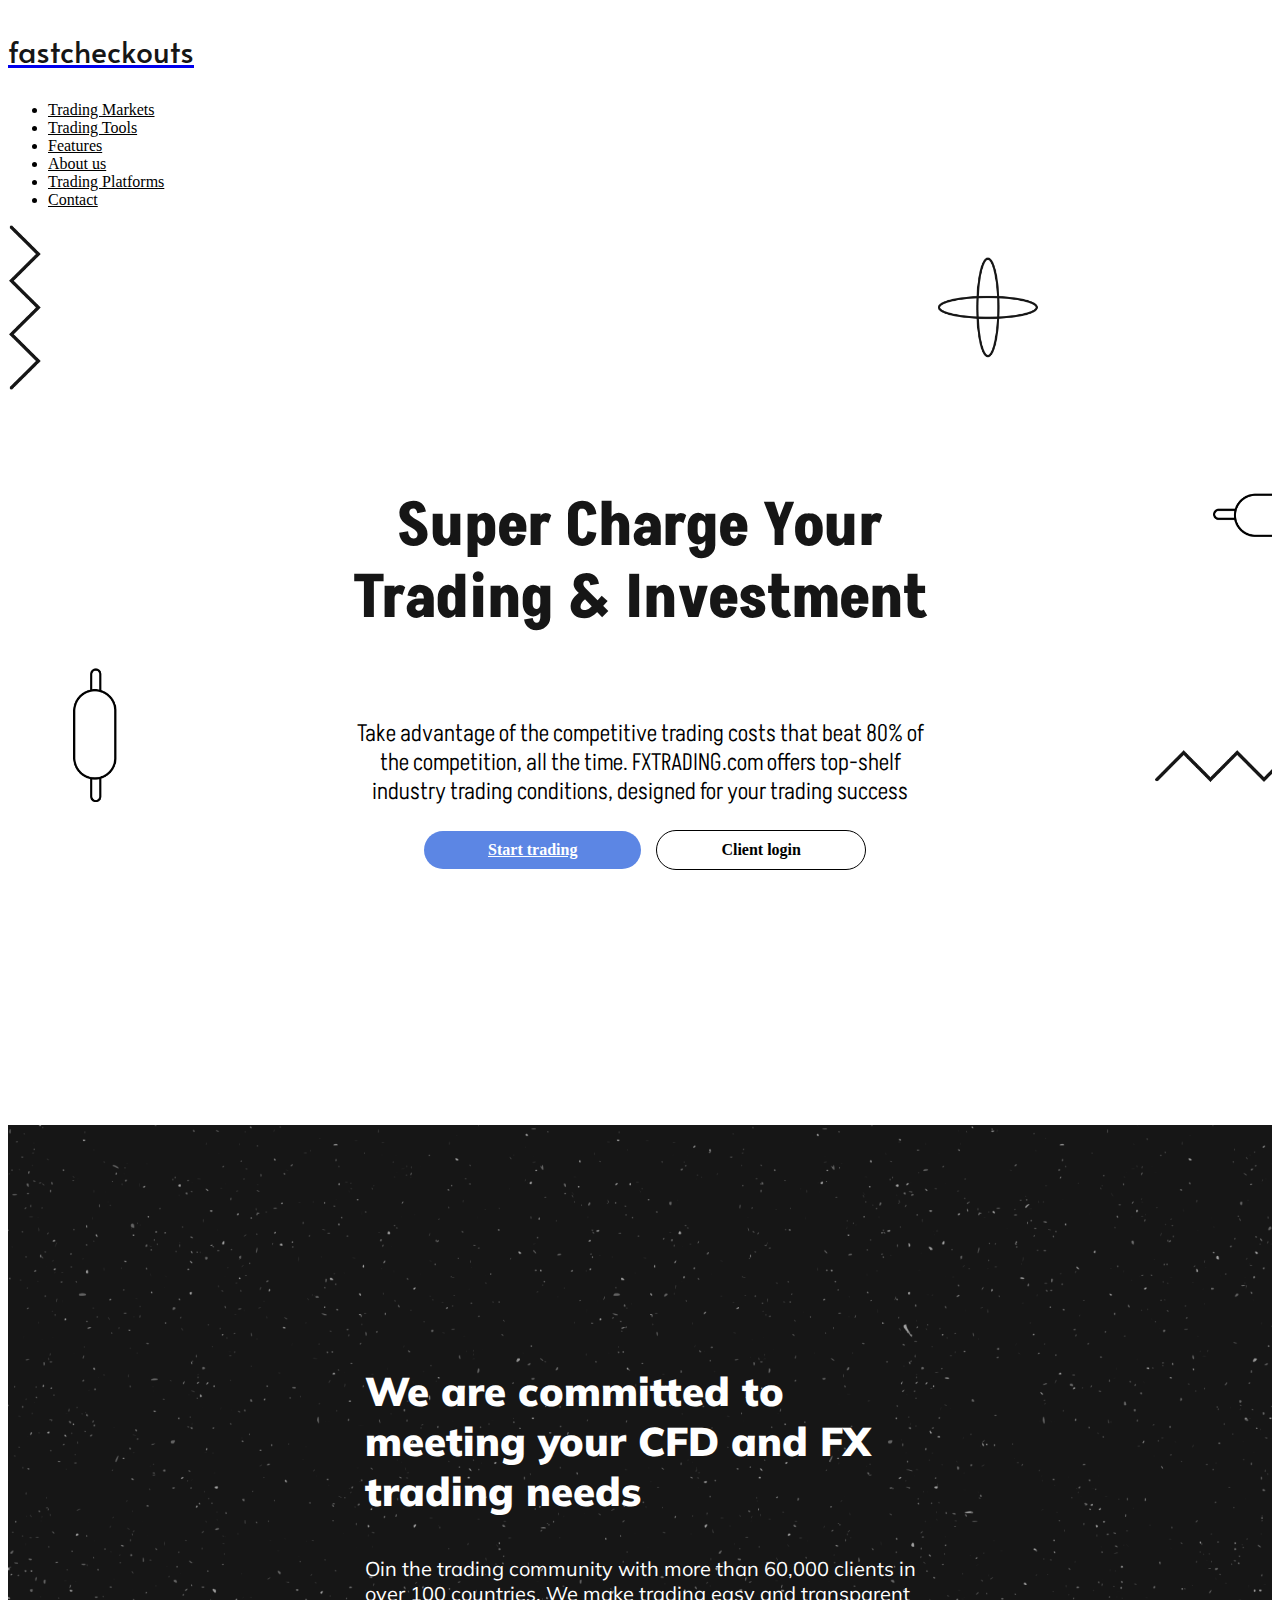
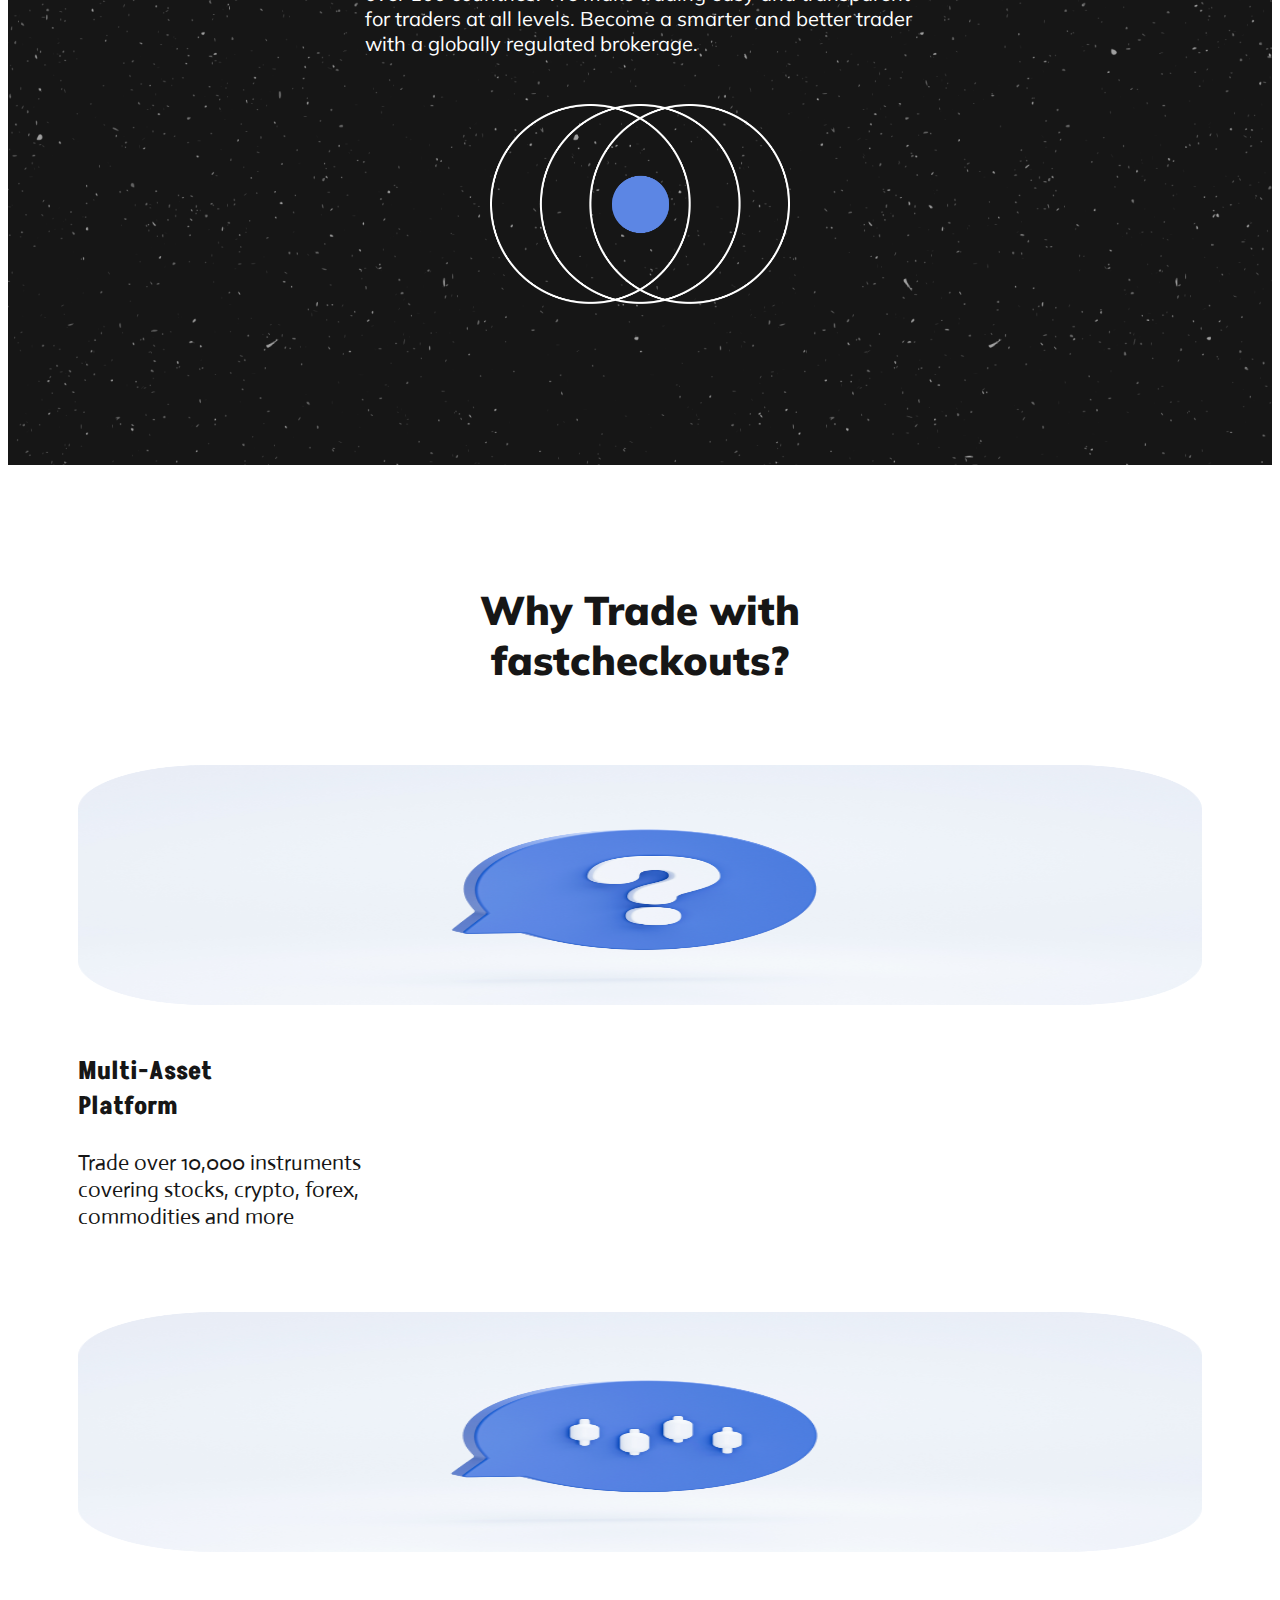
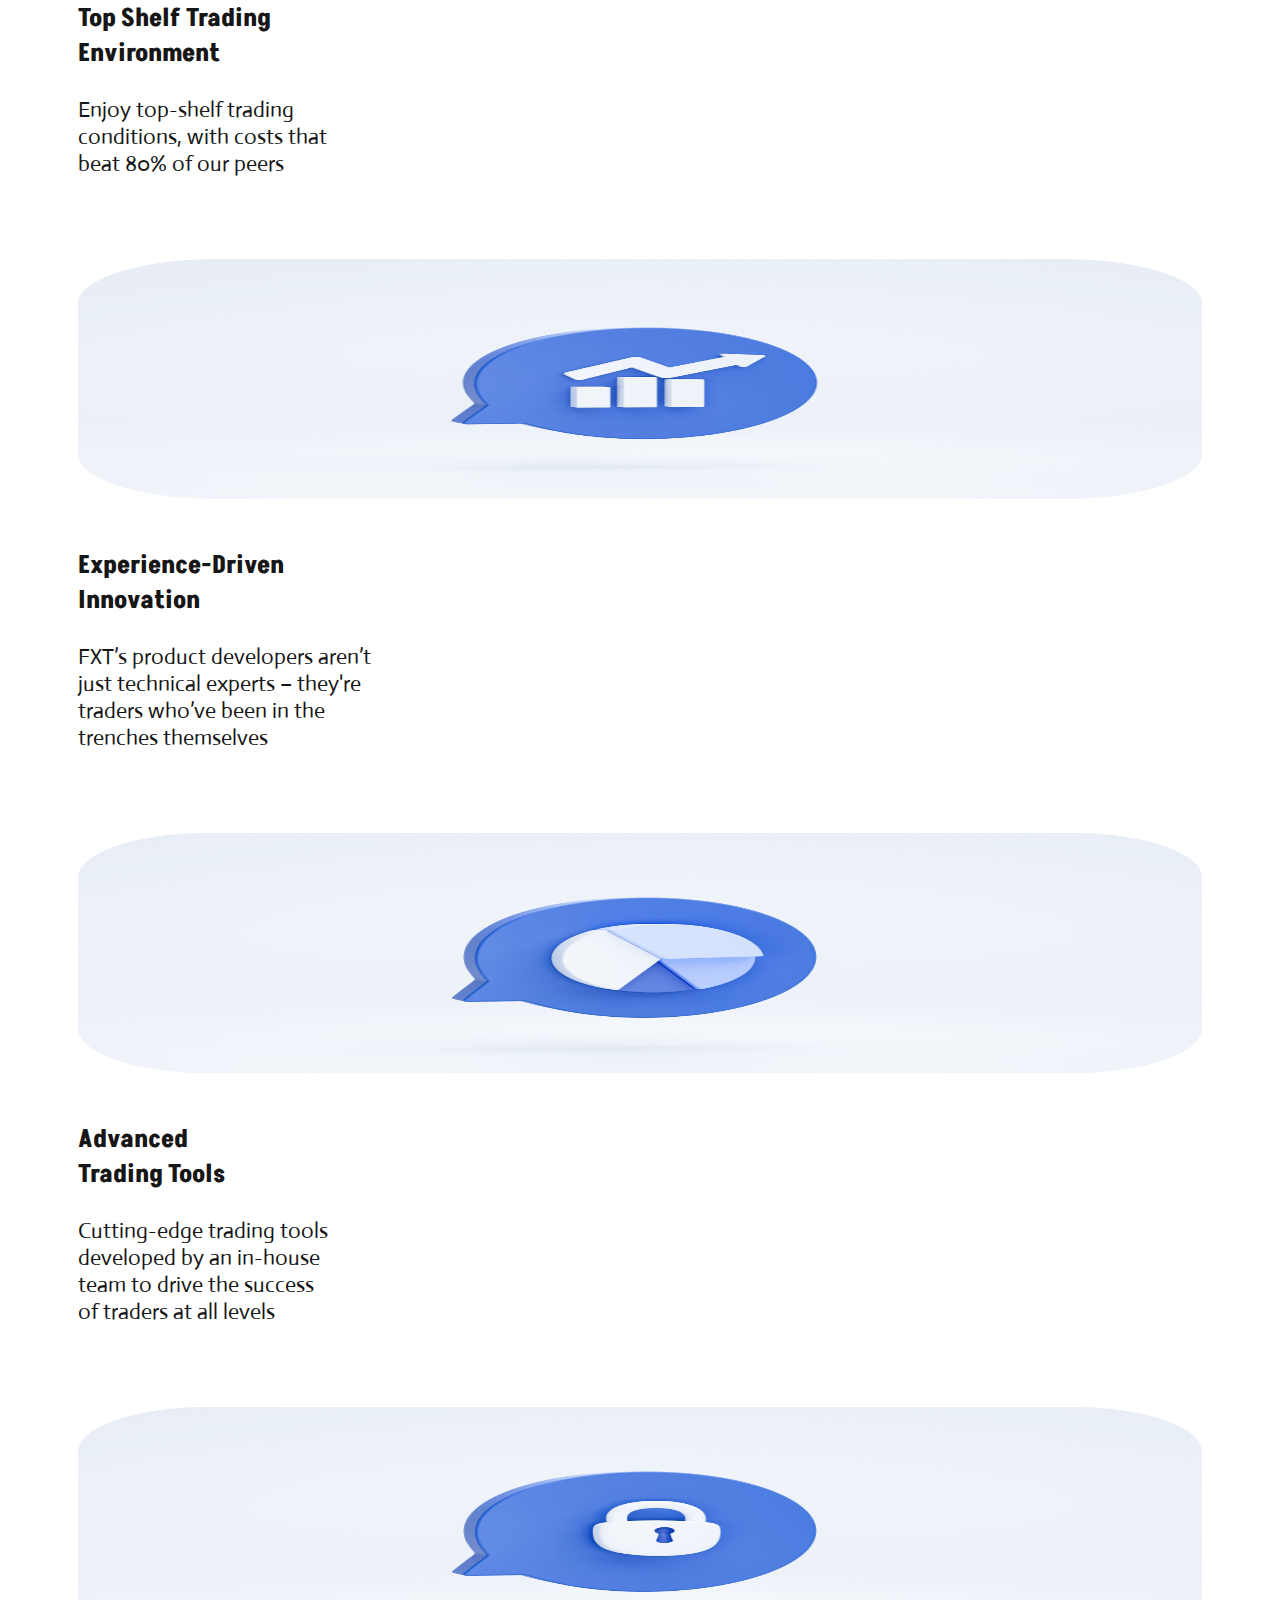
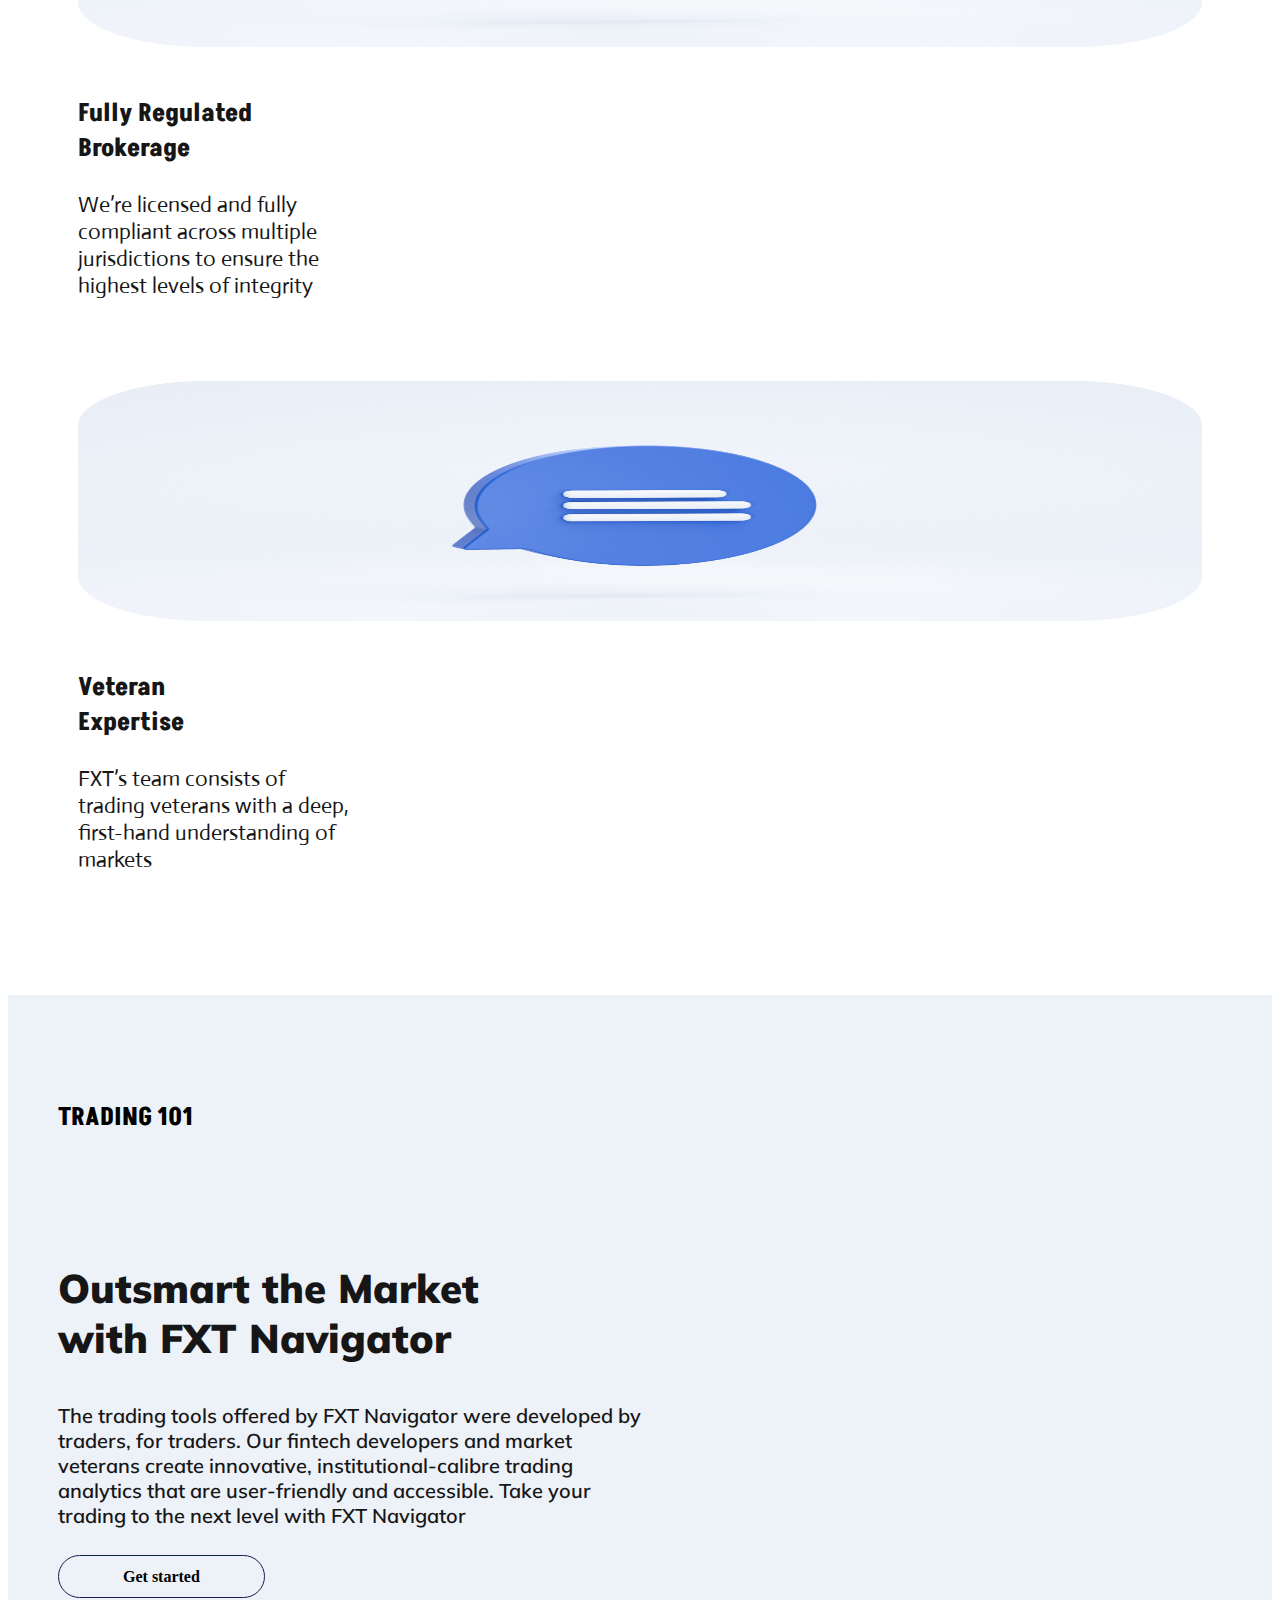
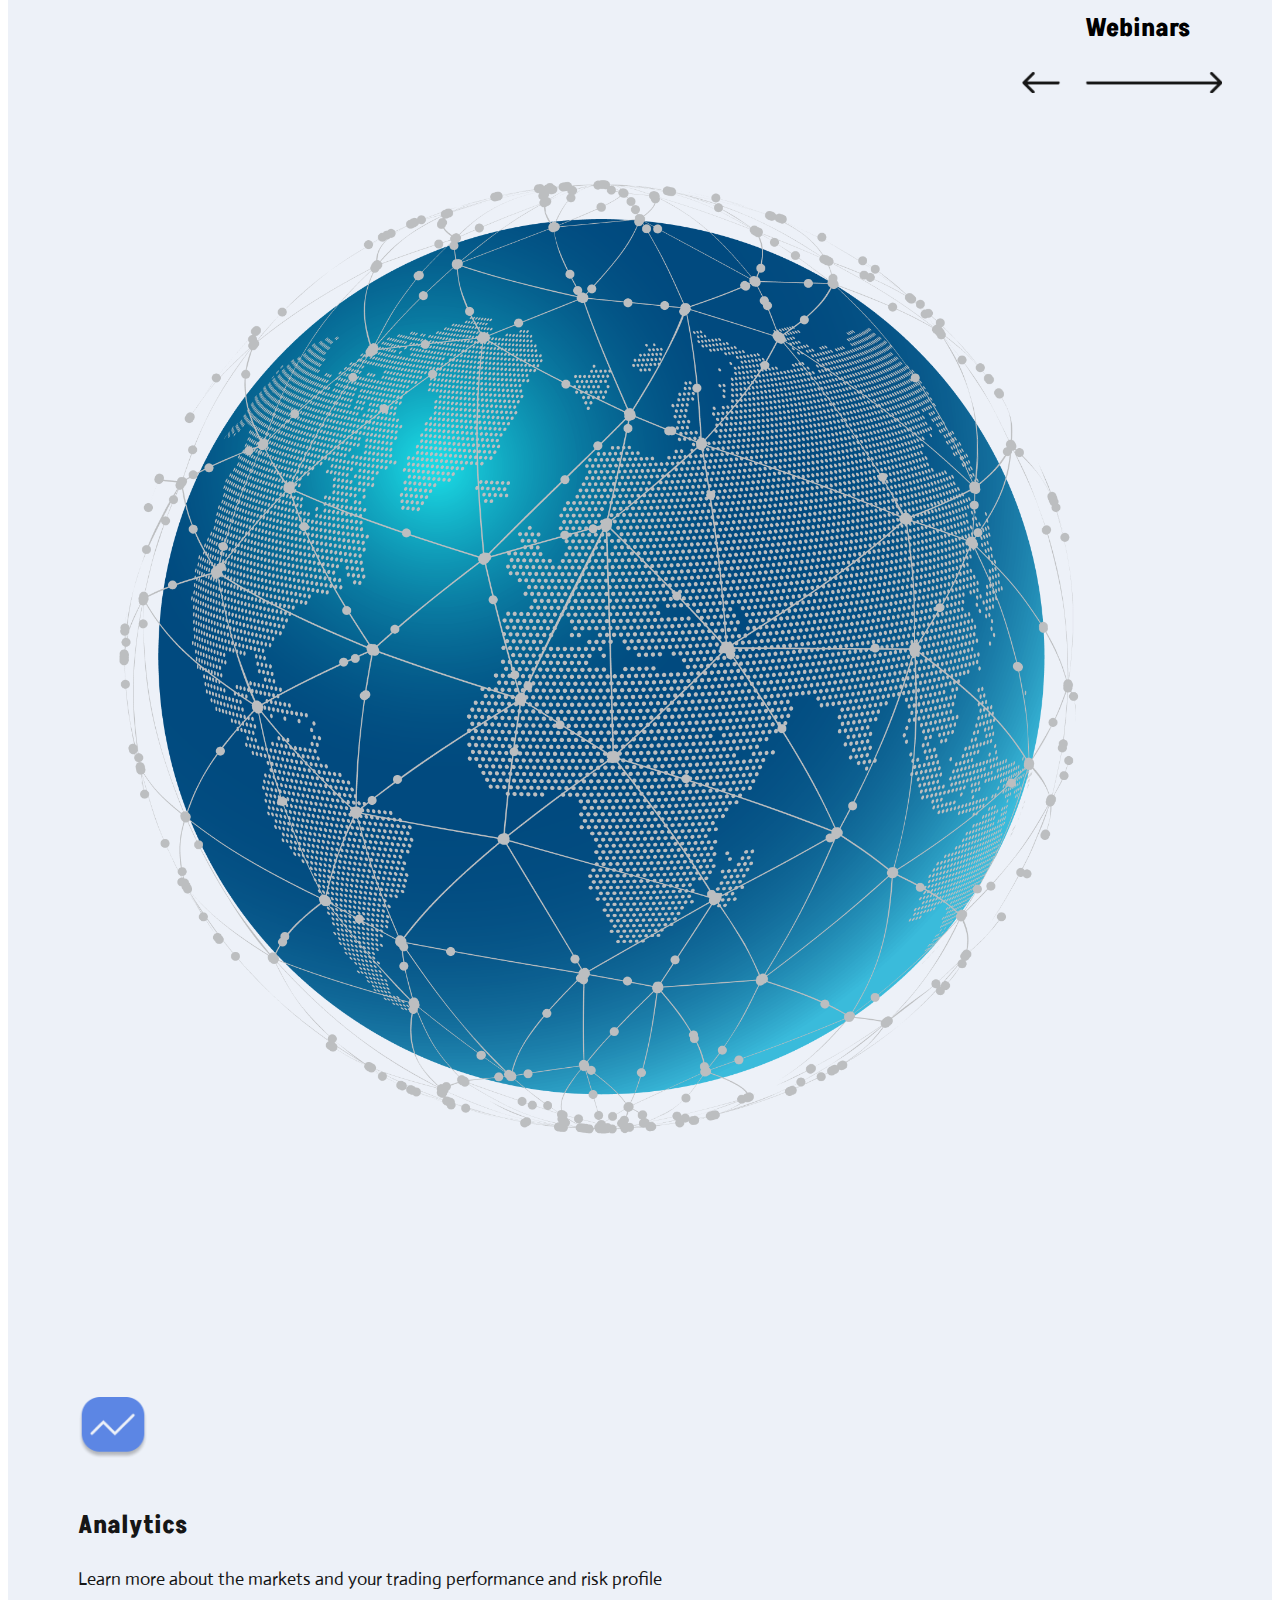
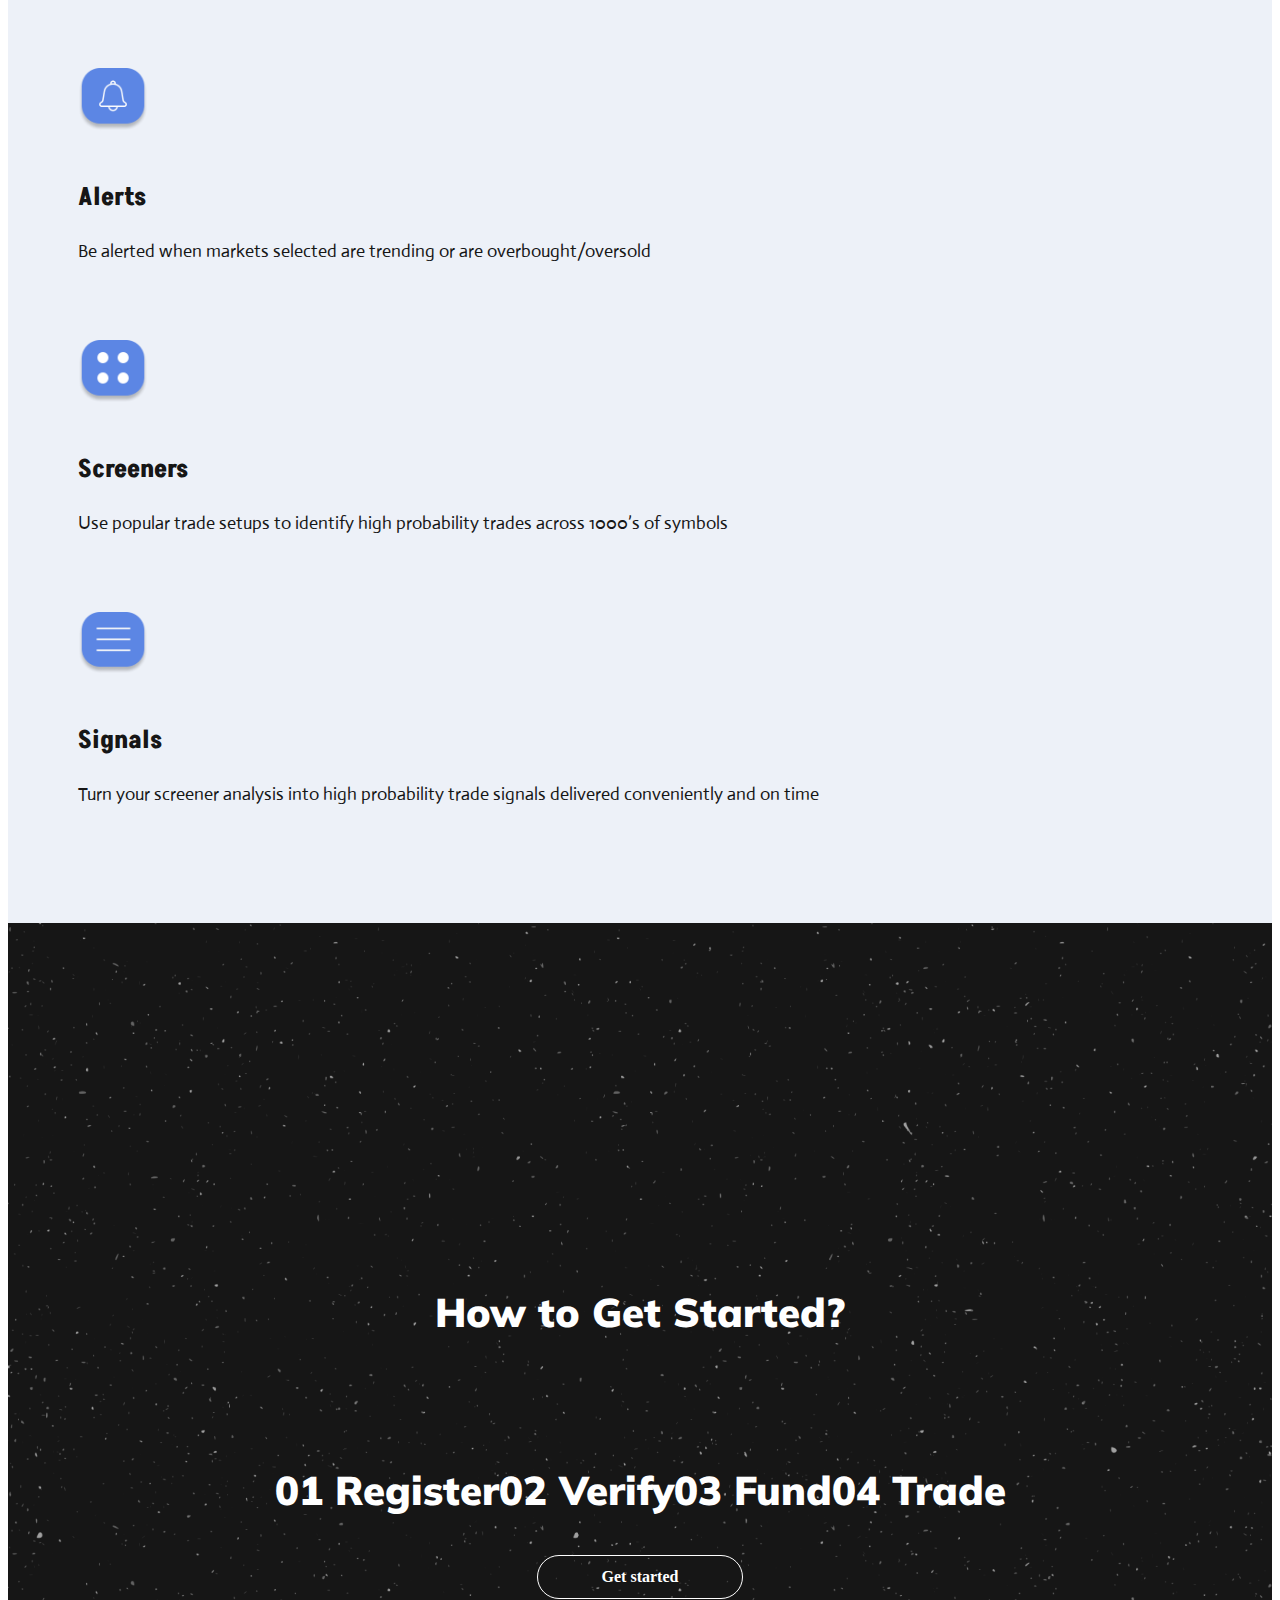
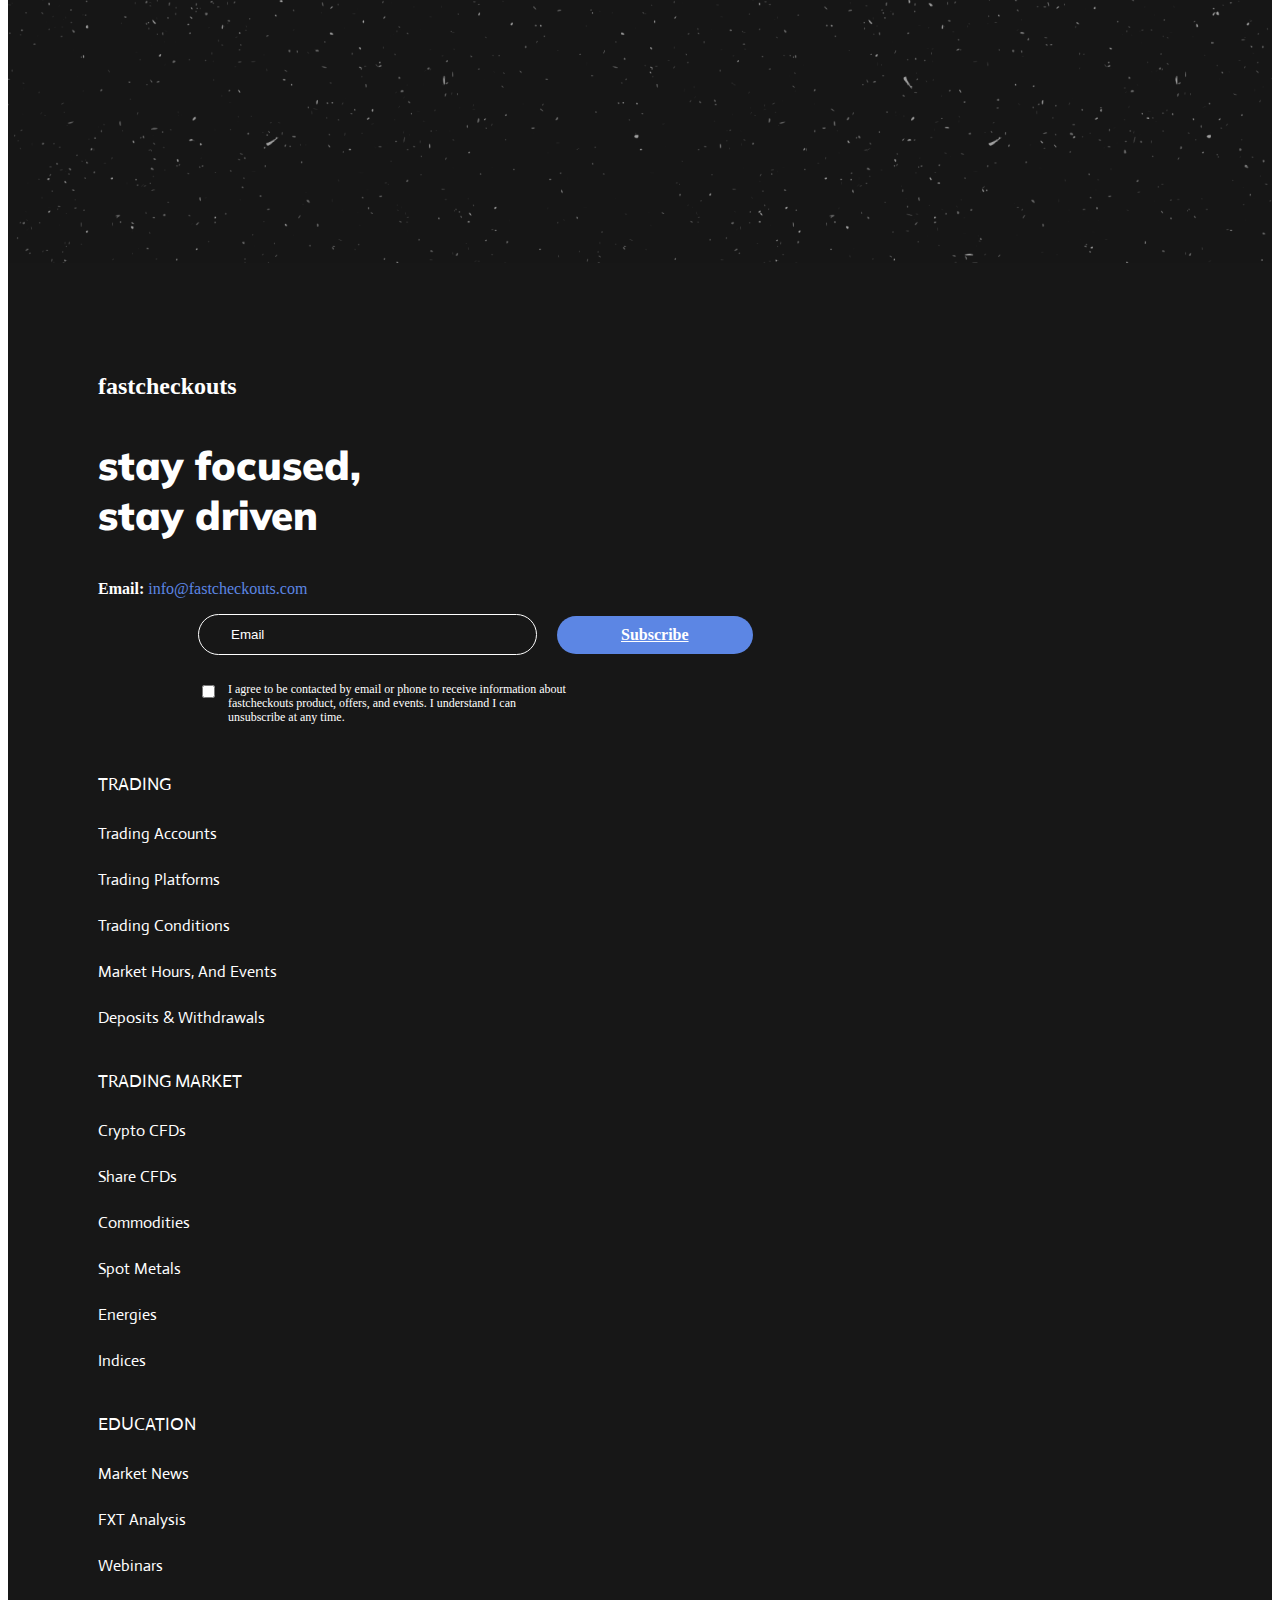
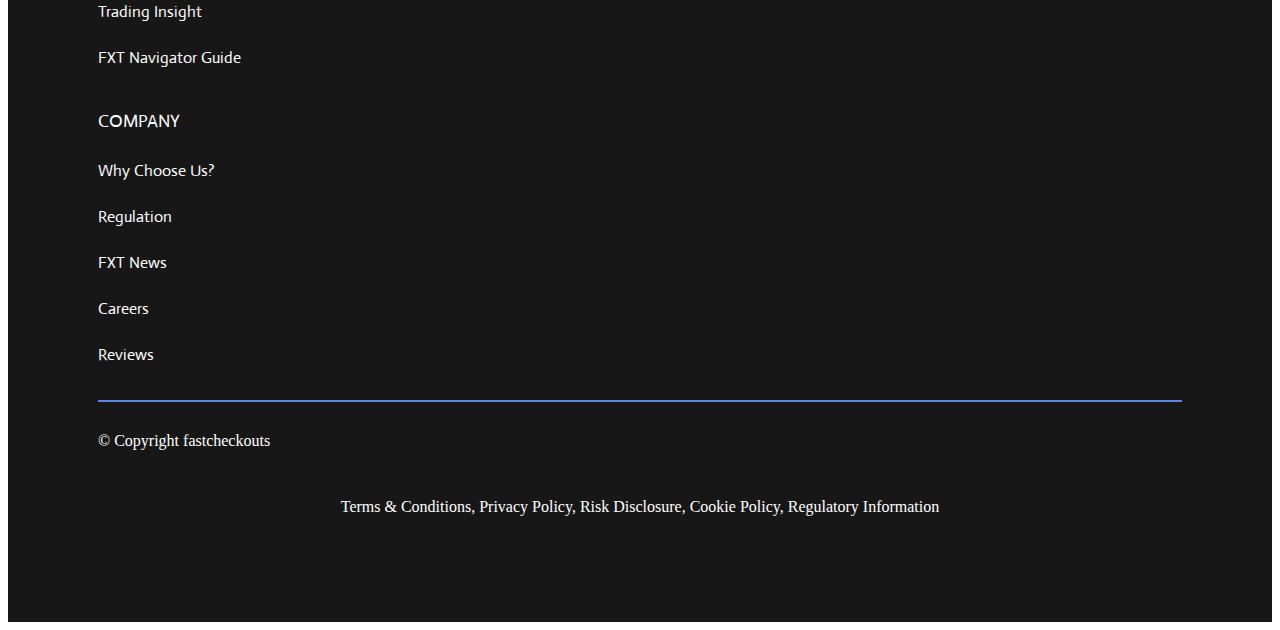
==== commit 65fd7717: "trading-platform and contact" ====
--- a/index.html
+++ b/index.html
@@ -48,29 +48,26 @@
               >
             </li> -->
             <li class="nav-item">
-              <a href="/" class="nav-link py_headerLink"
-                >Trading Markets</a
-              >
+              <a href="/" class="nav-link py_headerLink">Trading Markets</a>
             </li>
             <li class="nav-item">
-              <a href="/" class="nav-link py_headerLink"
-                >Trading Tools</a
-              >
+              <a href="/" class="nav-link py_headerLink">Trading Tools</a>
             </li>
             <li class="nav-item">
-              <a href="/" class="nav-link py_headerLink"
-                >Education</a
+              <a href="./features.html" class="nav-link py_headerLink"
+                >Features</a
               >
             </li>
             <li class="nav-item">
-              <a href="./about.html" class="nav-link py_headerLink"
-                >About us</a
-              >
+              <a href="./about.html" class="nav-link py_headerLink">About us</a>
             </li>
             <li class="nav-item">
-              <a href="/" class="nav-link py_headerLink"
+              <a href="./trading-platform.html" class="nav-link py_headerLink"
                 >Trading Platforms</a
               >
+            </li>
+            <li class="nav-item">
+              <a href="./contact" class="nav-link py_headerLink">Contact</a>
             </li>
             <!-- <li class="nav-item">
               <a
@@ -324,7 +321,9 @@
                 <p class="first-titles">Webinars</p>
                 <img src="./images/right-left.png" alt="" width="200px" />
               </div>
-              <img src="./images/world-vector.png" alt="" width="100%" />
+              <div class="webinar-img">
+                <img src="./images/world-vector.png" alt="" width="100%" />
+              </div>
             </div>
           </div>
           <div class="col-sm-12 col-md-3">
--- a/css/style.css
+++ b/css/style.css
@@ -119,6 +119,16 @@
   border: 1px solid #5c86e4;
 }
 
+.trading-bg {
+  background-image: url("/images/trading-bg.png");
+  background-size: cover;
+  height: 150vh;
+}
+
+.trading-content {
+  margin-top: -25rem !important;
+}
+
 .py_Web-Teams {
   padding: 90px;
 }
@@ -709,7 +719,36 @@
   align-items: center;
 }
 
+.about-shape {
+  width: 500px;
+  margin-top: -150px;
+}
+
 @media only screen and (max-width: 768px) {
+  .trading-bg {
+    background-image: url("/images/slider-bg.png");
+    background-size: contain;
+    height: 100vh !important;
+  }
+  .trading-content {
+    margin-top: 0 !important;
+  }
+  .py_Web-slider .title {
+    font-size: 26px;
+  }
+  .py_Web-slider .content {
+    font-size: 15px;
+  }
+  .nav.nav-pills .nav-link {
+    padding: 0.1rem;
+  }
+  .about-shape {
+    width: 300px;
+    margin-top: 0px;
+  }
+  .py_headerLink {
+    margin-right: 0.8rem;
+  }
   .latest {
     margin-top: 50px !important;
   }
@@ -723,18 +762,30 @@
     padding: 40px 20px 40px 20px;
   }
   .py_Web-section-msps .title {
-    font-size: 45px;
+    font-size: 25px;
   }
   .py_Web-section-msps .numbers {
     font-size: 76px;
     line-height: 62px;
   }
+  .py_Web-section-msps .content {
+    font-size: 14px;
+  }
   .py_Web-section-services {
     padding: 40px 20px 40px 20px;
   }
   .py_Web-section-services .title {
-    font-size: 40px;
-    line-height: 55px;
+    font-size: 25px;
+    line-height: 36px;
+  }
+  .py_Web-section-services .services-box .content {
+    font-size: 18px;
+  }
+  .py_Web-section-services .services-box .services-title-2 {
+    font-size: 22px;
+  }
+  .py_Web-section-services .services-box {
+    padding: 0;
   }
   .py_Web-section-modernize {
     padding: 20px 20px 40px 20px;
@@ -746,15 +797,33 @@
   .py_Web-section-modernize .py_sliderButtons {
     flex-direction: column;
   }
+  .py_Web-section-single .services-box {
+    padding: 0;
+  }
+  .py_Web-section-msps .step-box {
+    flex-direction: column;
+  }
+  .py_Web-section-msps .step-box .title {
+    font-size: 24px;
+  }
+  .webinar-img img {
+    margin-top: 3rem;
+  }
+  .py_Web-section-single .first-title {
+    margin-bottom: 3rem;
+  }
   .py_Web-section-single {
     padding: 20px 20px 40px 20px;
   }
   .py_Web-section-single .title {
-    font-size: 48px;
+    font-size: 25px;
   }
   .py_Web-section-single .subtitle {
-    font-size: 20px;
+    font-size: 15px;
     margin-top: 0;
+  }
+  .py_Web-section-single .webinar {
+    display: none;
   }
   .py_Web-section-single .numbers {
     font-size: 40px;
@@ -769,10 +838,6 @@
     padding: 20px 20px 40px 20px;
     height: 80vh;
   }
-  .py_Web-slider .py_Slider-content {
-    margin-top: 50px;
-    margin-bottom: 40px;
-  }
   .py_Web-slider .py_Slider-content .py_sliderButtons {
     flex-direction: column;
   }
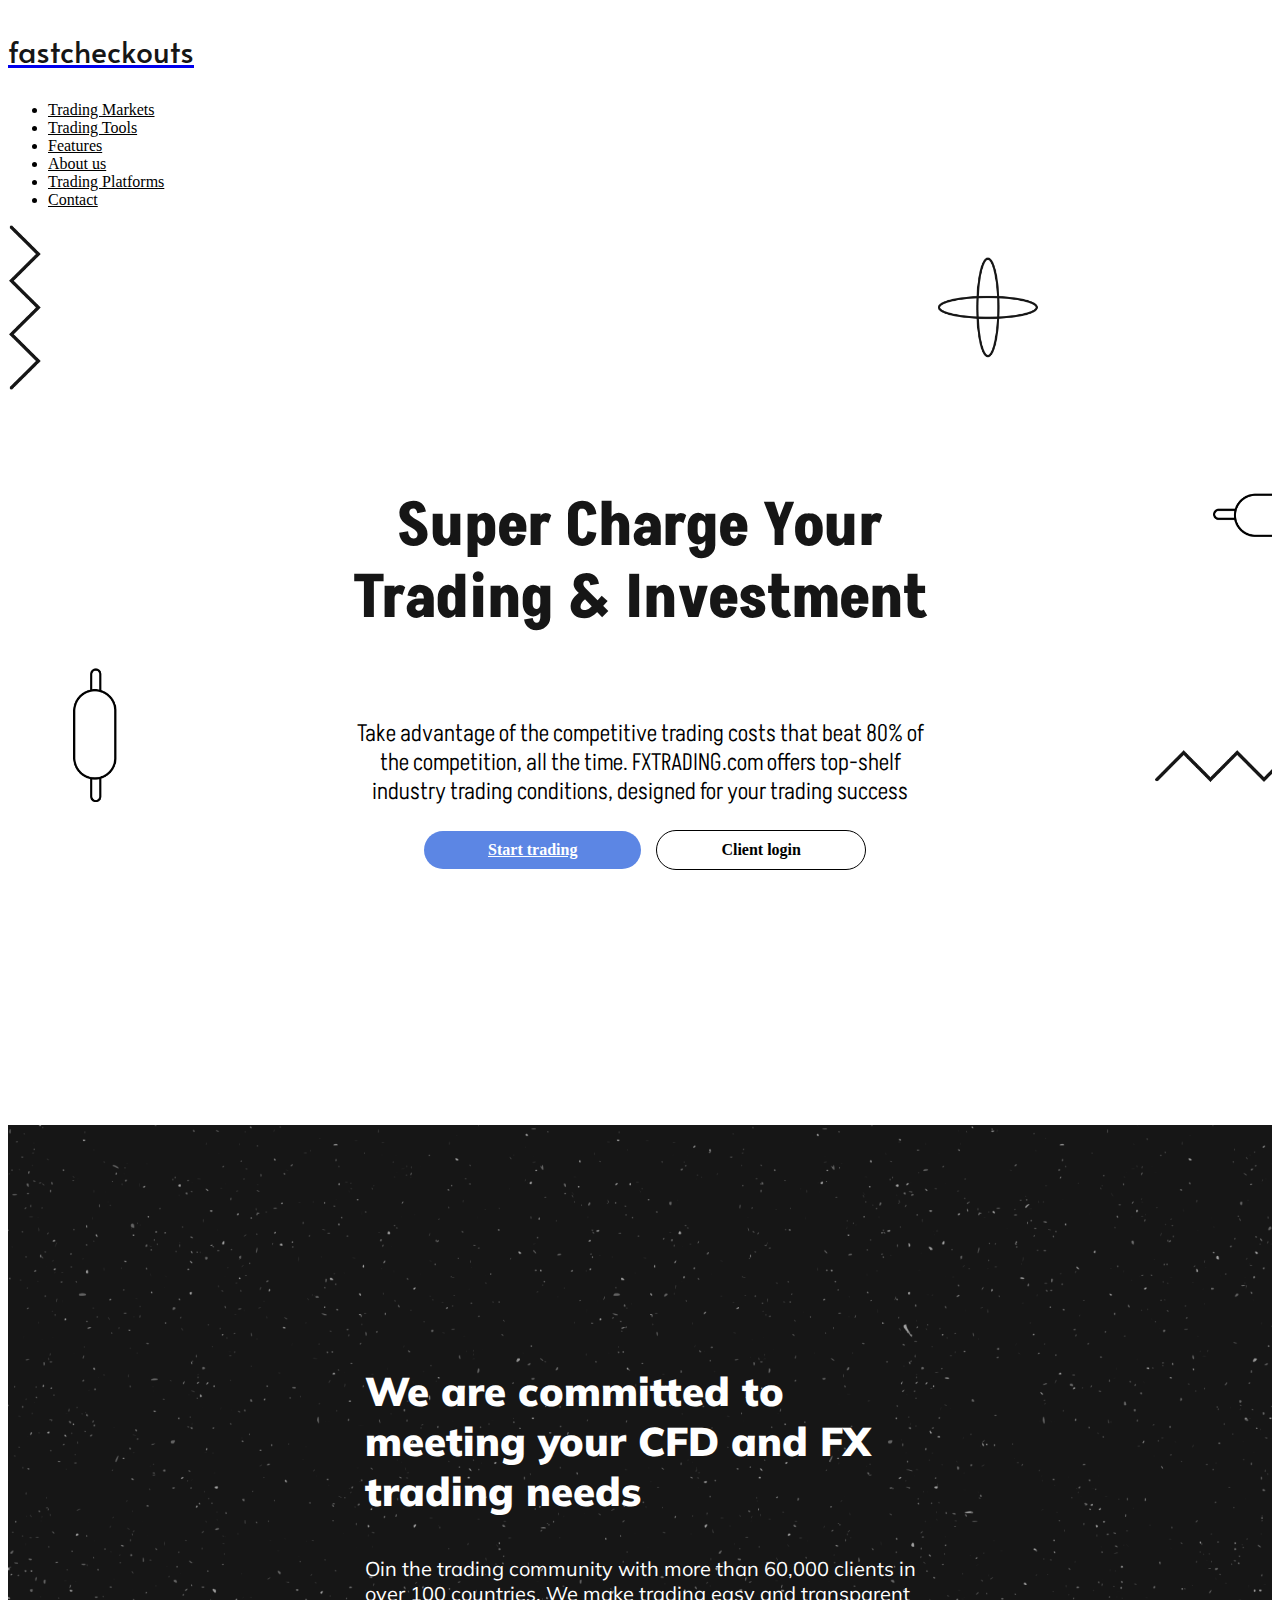
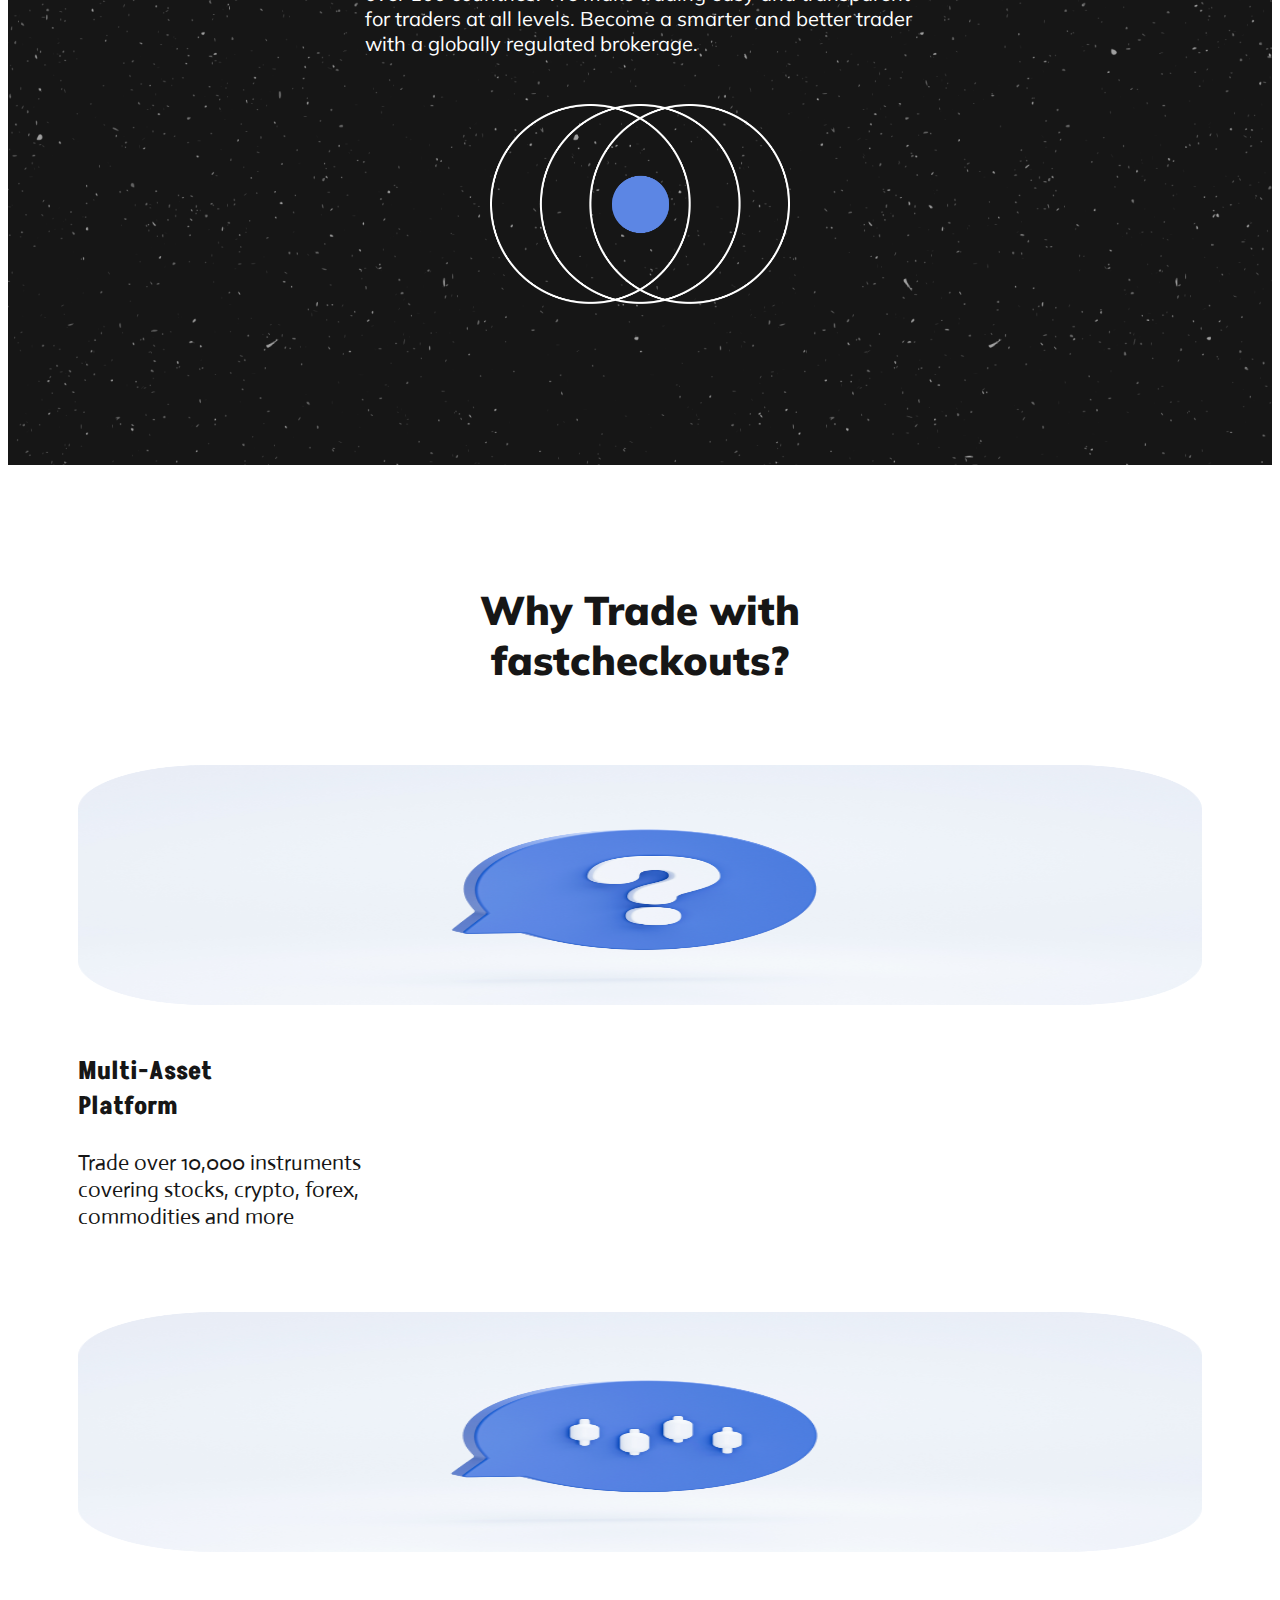
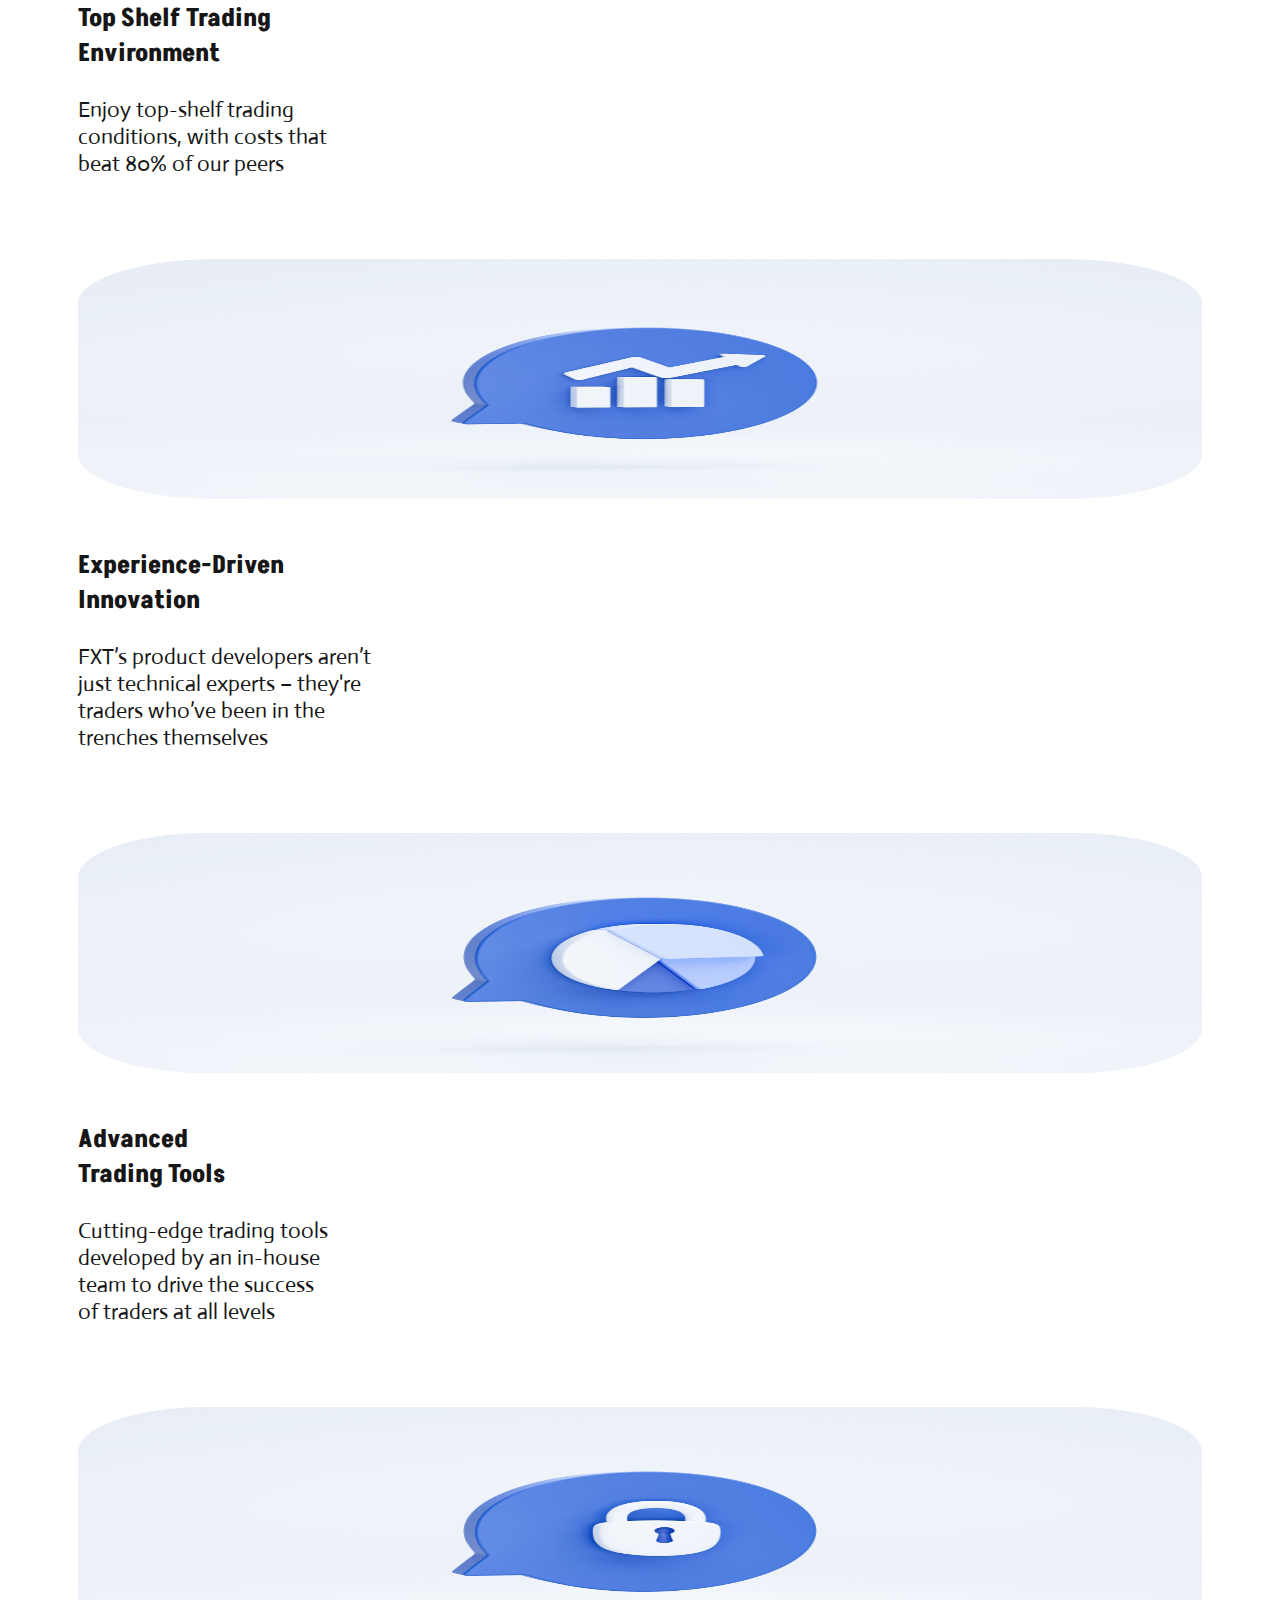
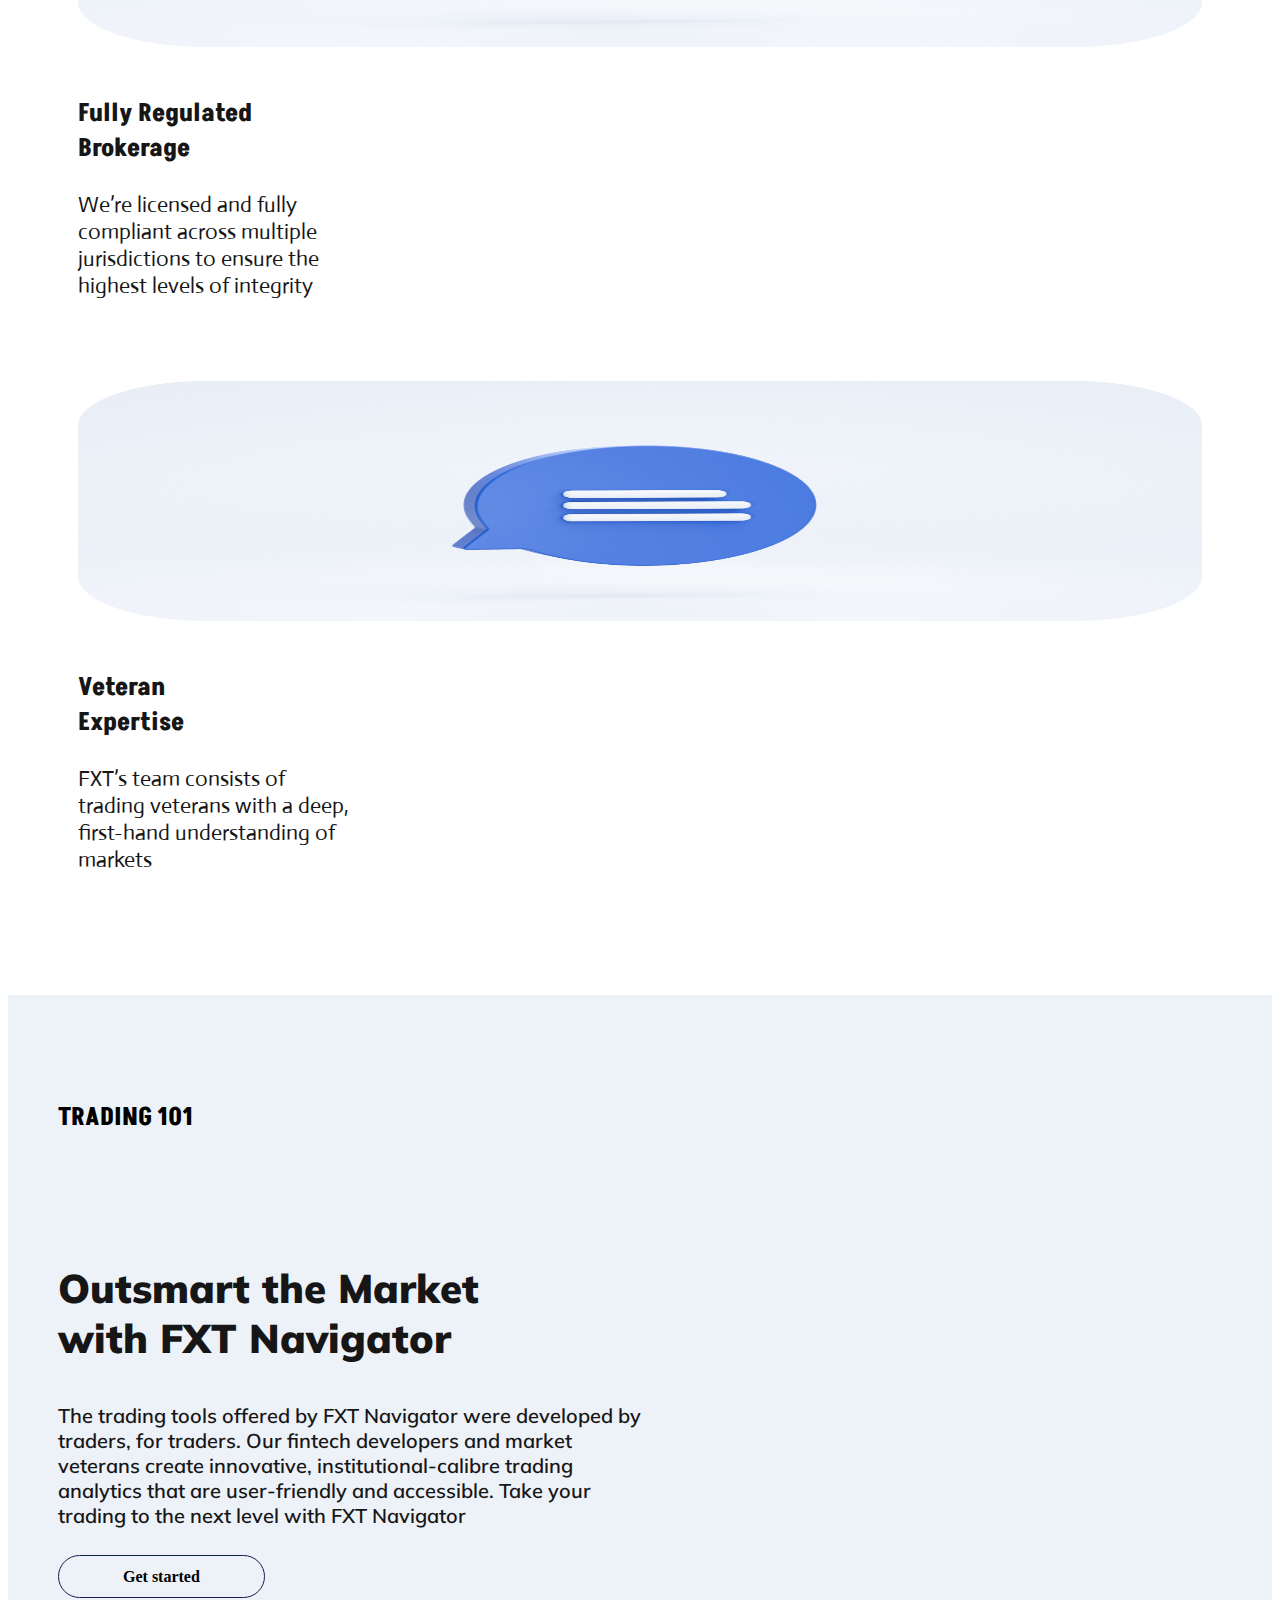
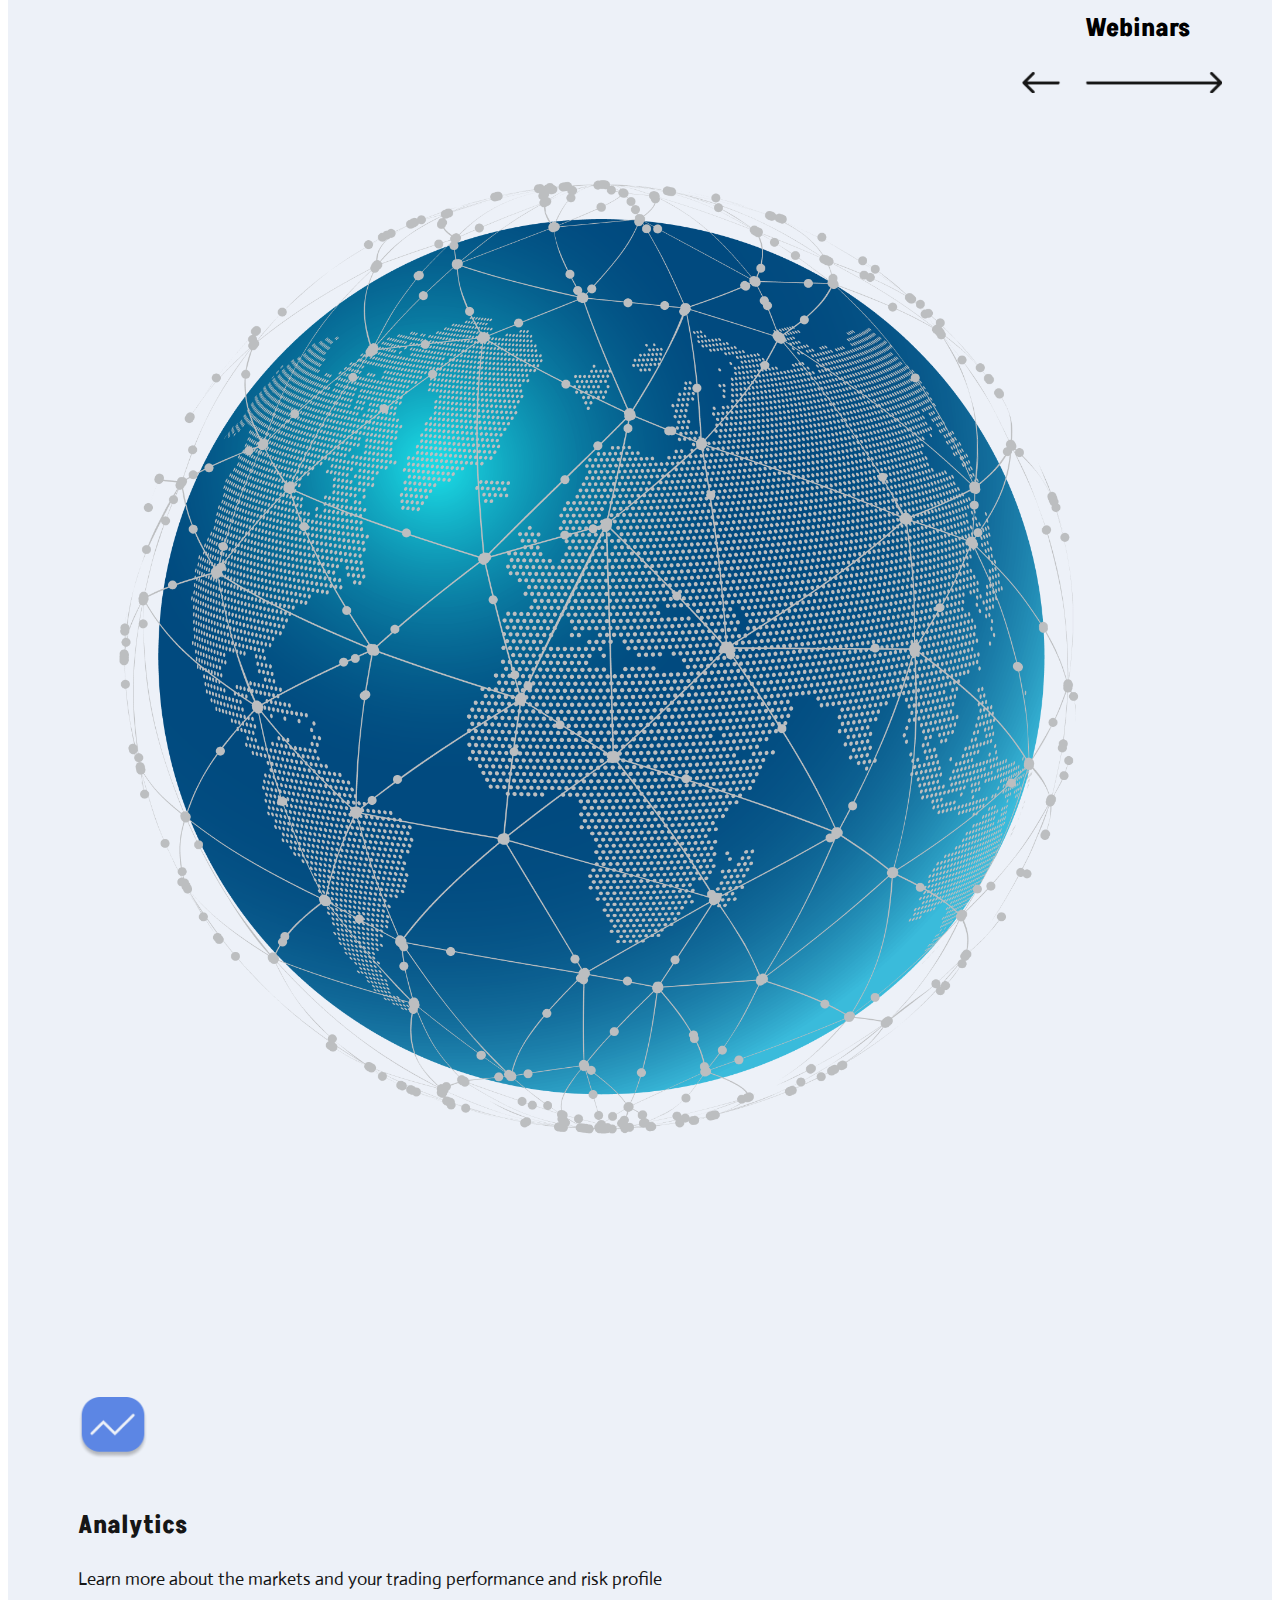
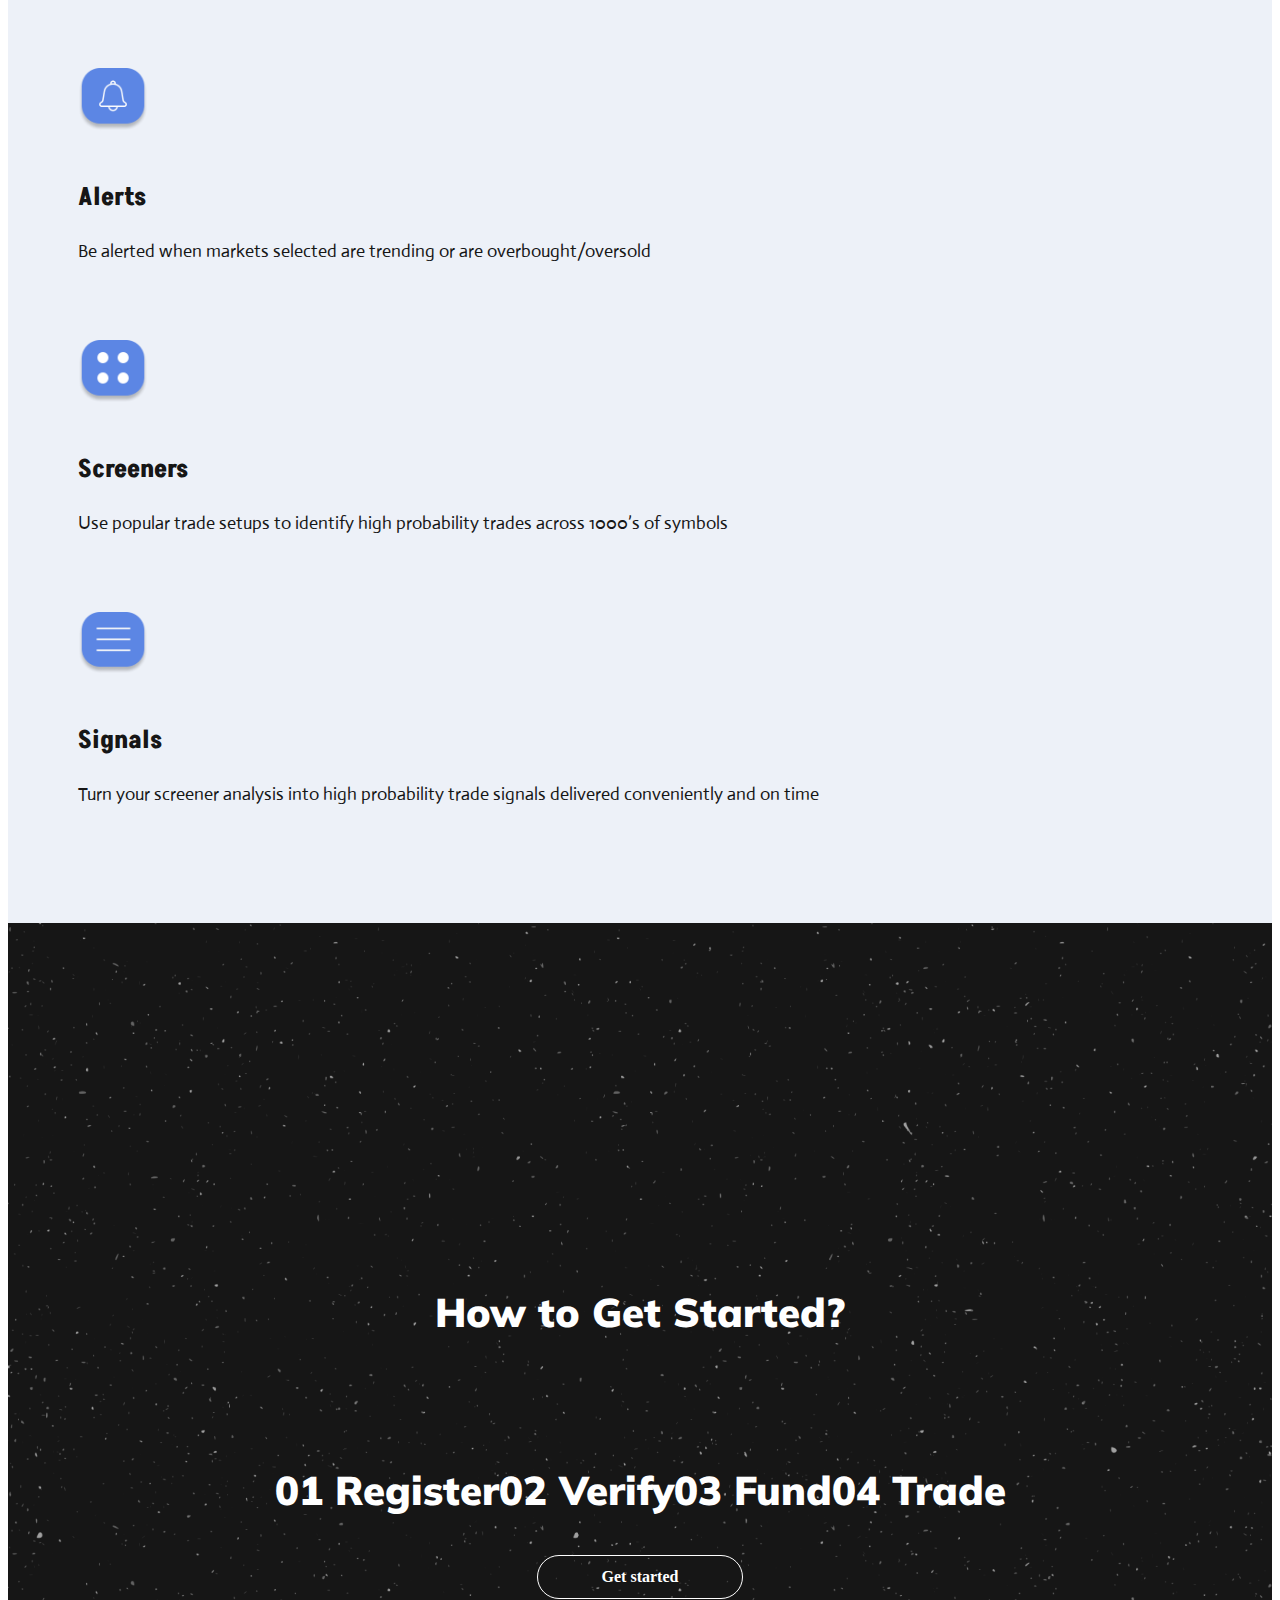
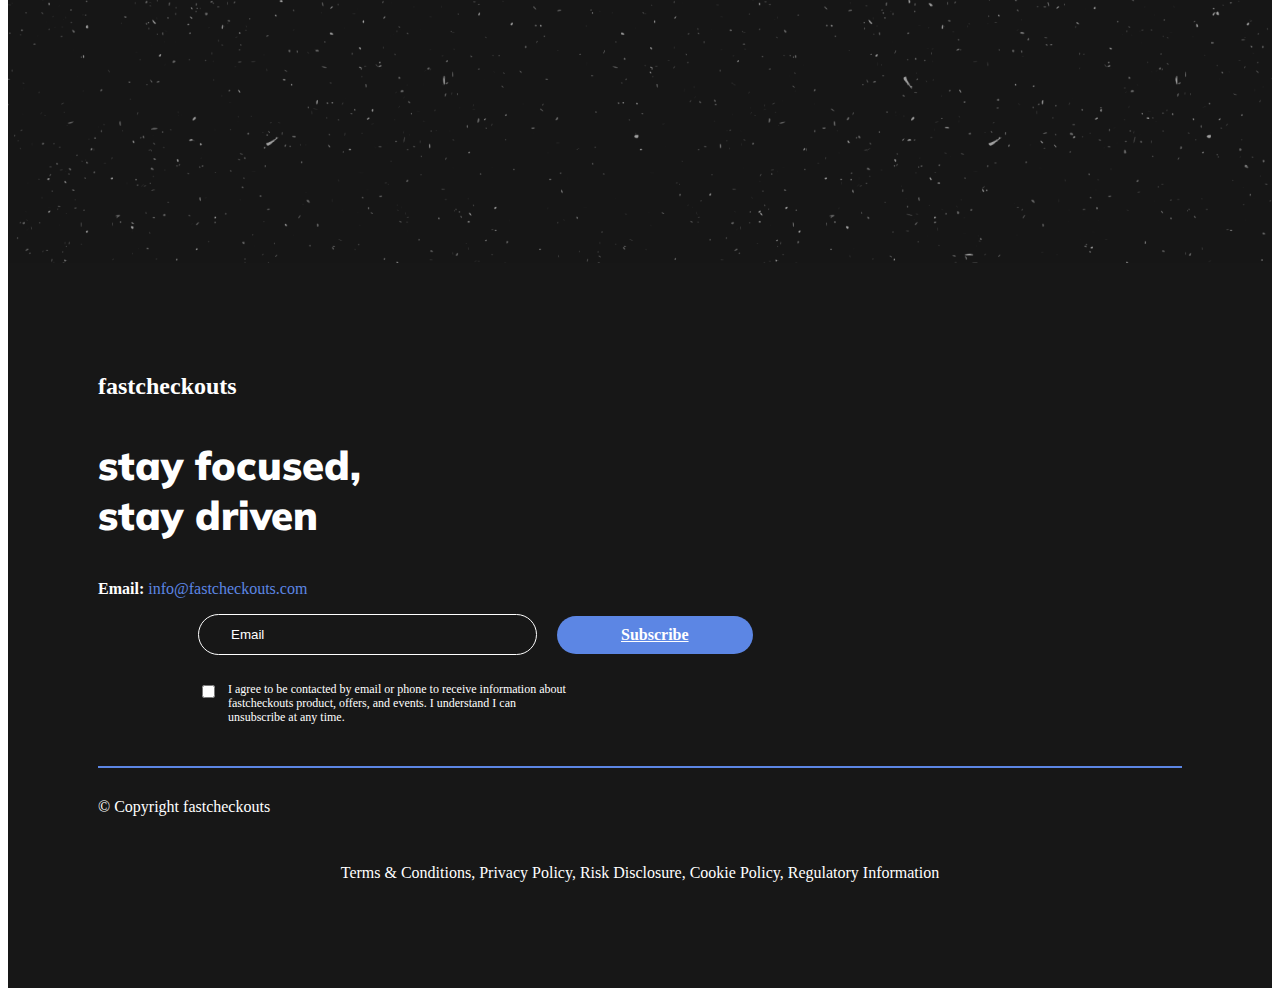
==== commit f6ba23bc: "update" ====
--- a/index.html
+++ b/index.html
@@ -71,7 +71,7 @@
             </li>
             <!-- <li class="nav-item">
               <a
-                href="./freetrialform.html"
+                href="./login.html"
                 class="nav-link active py_TryItNow"
                 aria-current="page"
                 >Try it now</a
@@ -103,13 +103,13 @@
               </p>
               <div class="py_sliderButtons mt-4">
                 <a
-                  href="#"
+                  href="./login.html"
                   class="nav-link active py_TryItNow"
                   aria-current="page"
                   >Start trading
                 </a>
                 <a
-                  href="./freetrialform.html"
+                  href="./login.html"
                   class="nav-link active py_freeTrial"
                   aria-current="page"
                   >Client login</a
@@ -308,7 +308,7 @@
                 trading to the next level with FXT Navigator
               </p>
               <a
-                href="./freetrialform.html"
+                href="./login.html"
                 class="py_freeTrial"
                 aria-current="page"
                 >Get started</a
@@ -406,7 +406,7 @@
               </div>
               <div class="step-main-box">
                 <a
-                  href="./freetrialform.html"
+                  href="./login.html"
                   class="py_freeTrial-2 mt-5"
                   aria-current="page"
                   >Get started</a
@@ -501,7 +501,7 @@
               </div>
             </div>
           </div>
-          <div class="col-sm-12 col-md-3">
+          <!-- <div class="col-sm-12 col-md-3">
             <div class="footer-trading-box">
               <p class="title">Trading</p>
               <p class="content">Trading Accounts</p>
@@ -541,7 +541,7 @@
               <p class="content">Careers</p>
               <p class="content">Reviews</p>
             </div>
-          </div>
+          </div> -->
           <div class="col-sm-12 col-md-12">
             <hr
               style="
--- a/css/style.css
+++ b/css/style.css
@@ -2,6 +2,11 @@
 @import "https://fonts.googleapis.com/css2?family=Akshar:wght@300;400;500;600;700&family=Archivo:wght@500;600;700;900&family=Mulish:wght@300;400;500;600;700;800;900&display=swap";
 @import "https://fonts.googleapis.com/css2?family=Alata&display=swap";
 @import url("https://fonts.googleapis.com/css2?family=Actor&display=swap");
+.active-item a {
+  color: #5c86e4;
+  font-weight: 700;
+}
+
 .py_headerLink {
   color: #000000;
   margin-right: 20px;
@@ -724,14 +729,41 @@
   margin-top: -150px;
 }
 
+.features-services {
+  display: flex;
+  gap: 3rem;
+  align-items: center;
+}
+.features-services img {
+  max-width: 300px;
+}
+
 @media only screen and (max-width: 768px) {
   .trading-bg {
     background-image: url("/images/slider-bg.png");
     background-size: contain;
-    height: 100vh !important;
+    height: 70vh !important;
+  }
+  .features-slider {
+    padding: 0 !important;
+    height: 43vh !important;
+  }
+  .py_Web-section-services {
+    margin-top: -7rem;
+  }
+  .features-services {
+    display: flex;
+    gap: 1rem;
+    flex-direction: column;
+  }
+  .features-services img {
+    margin-top: 2rem;
+  }
+  .content-img-box {
+    margin-top: 4rem;
   }
   .trading-content {
-    margin-top: 0 !important;
+    margin-top: 0rem !important;
   }
   .py_Web-slider .title {
     font-size: 26px;
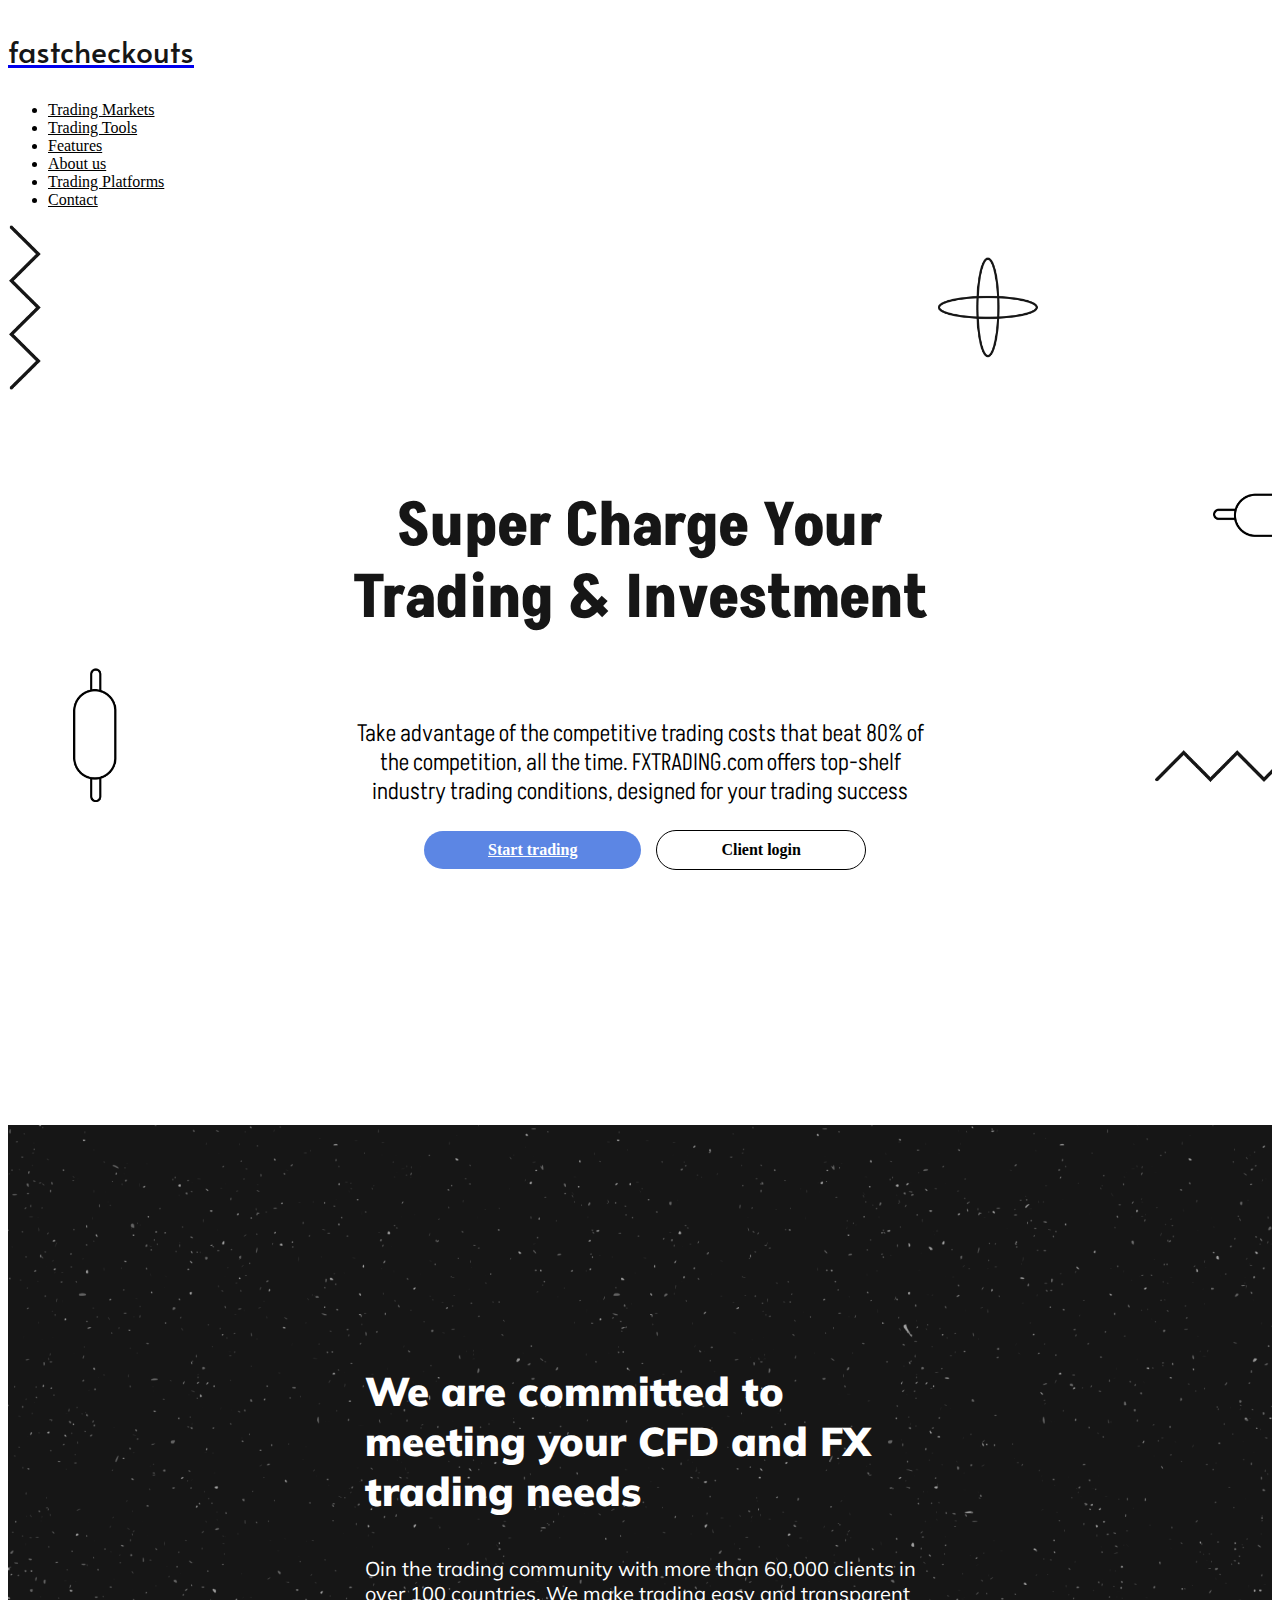
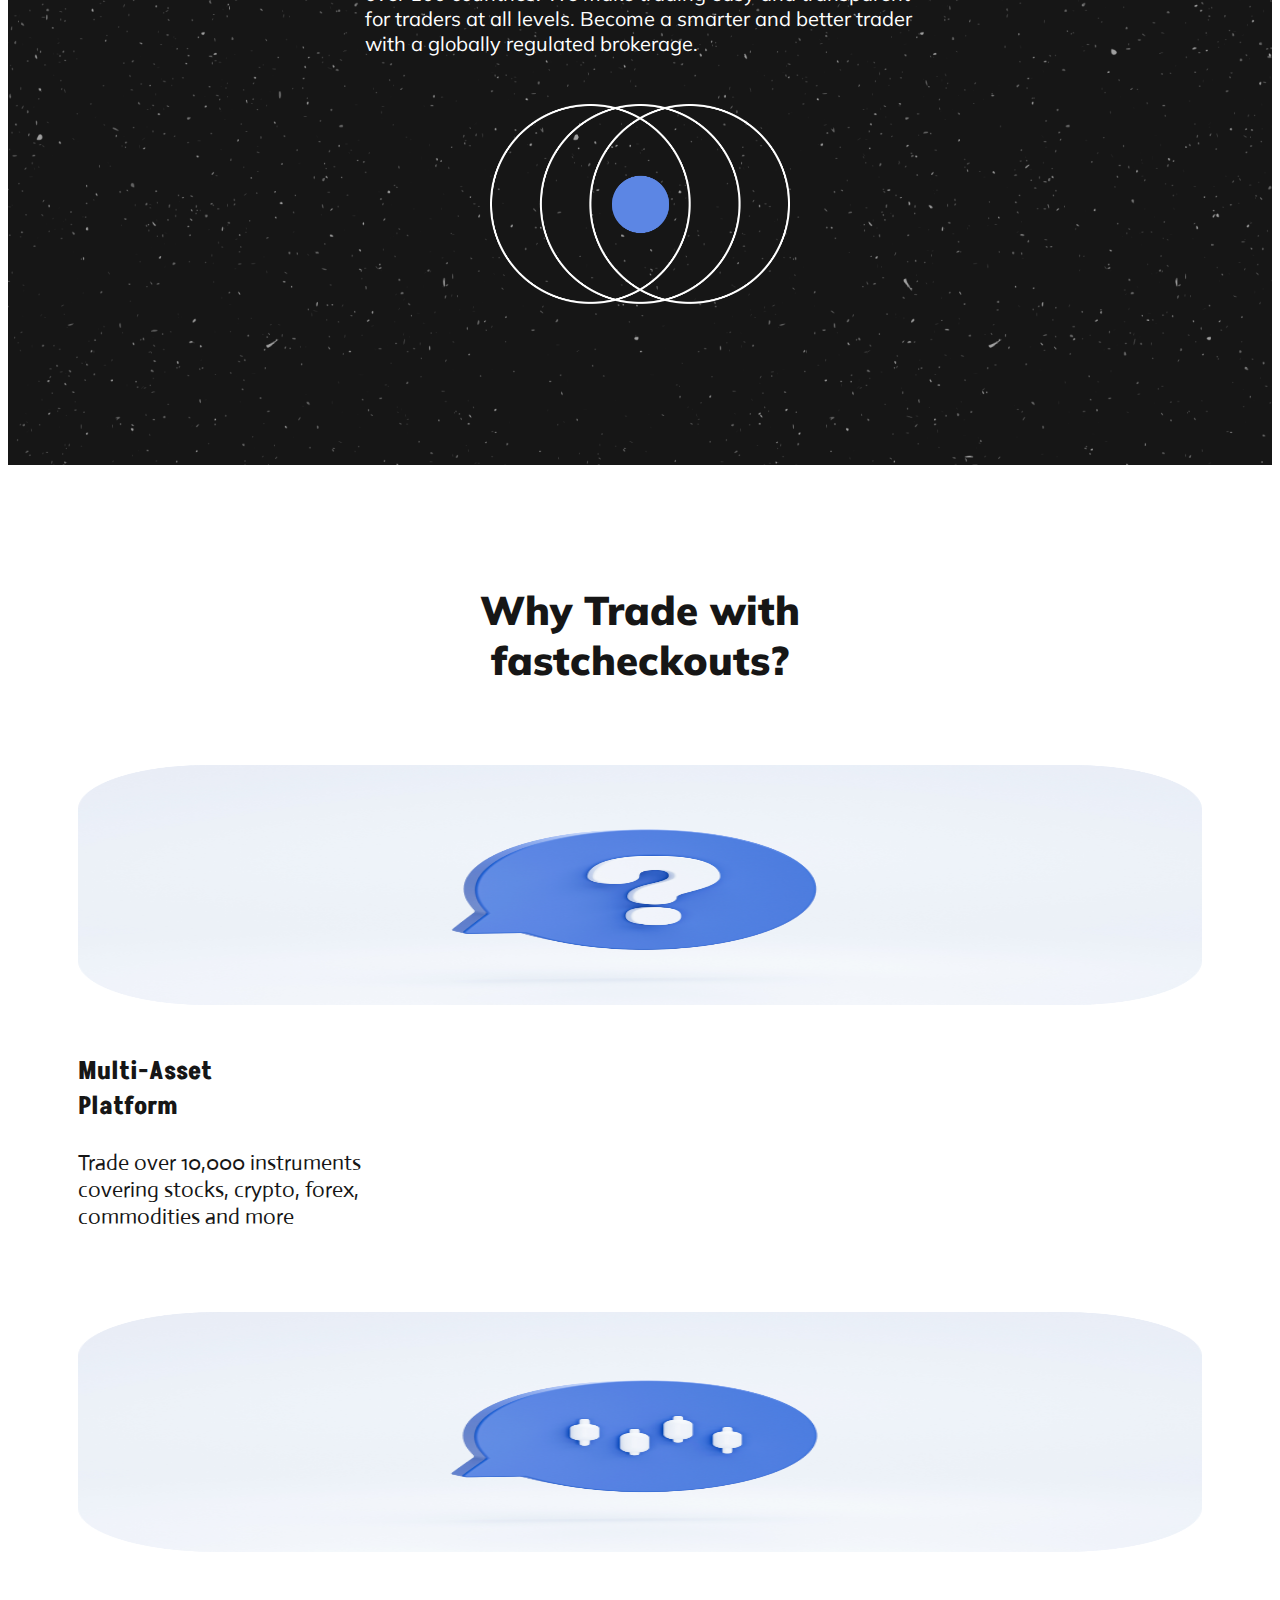
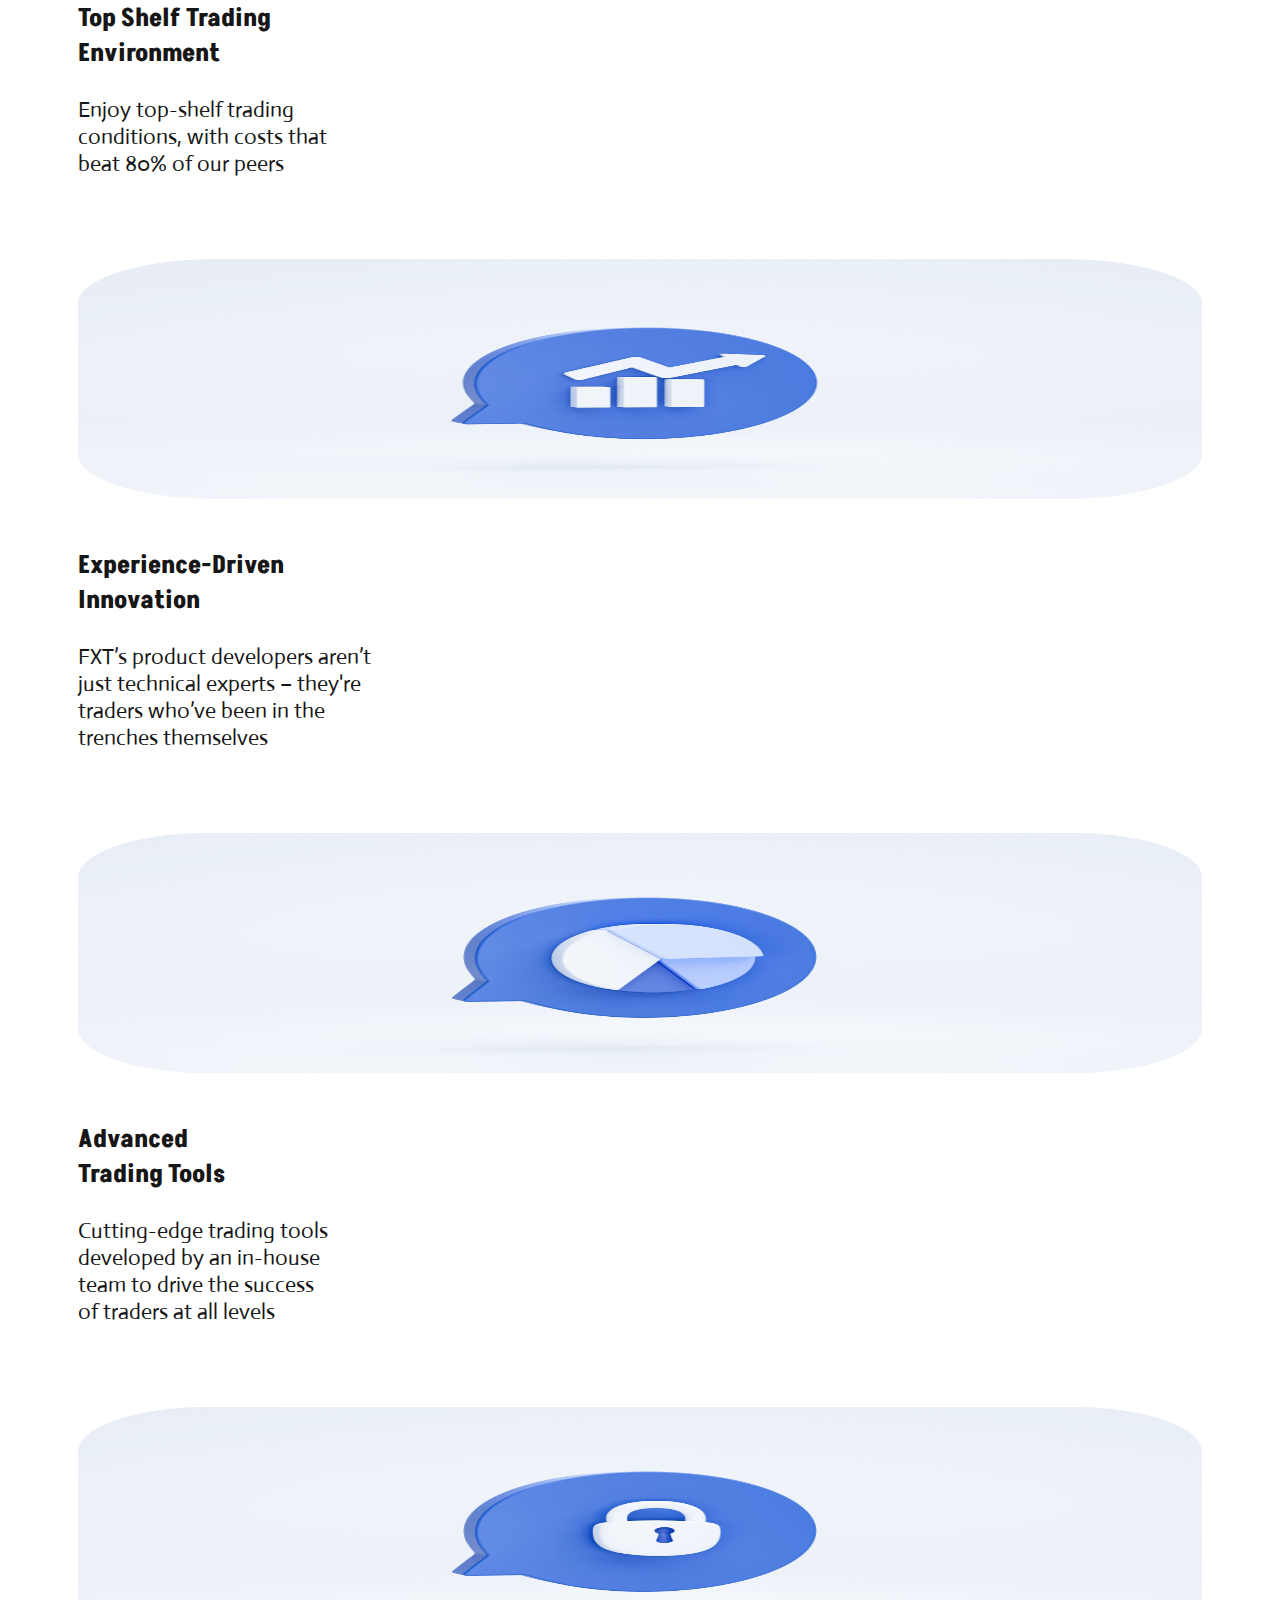
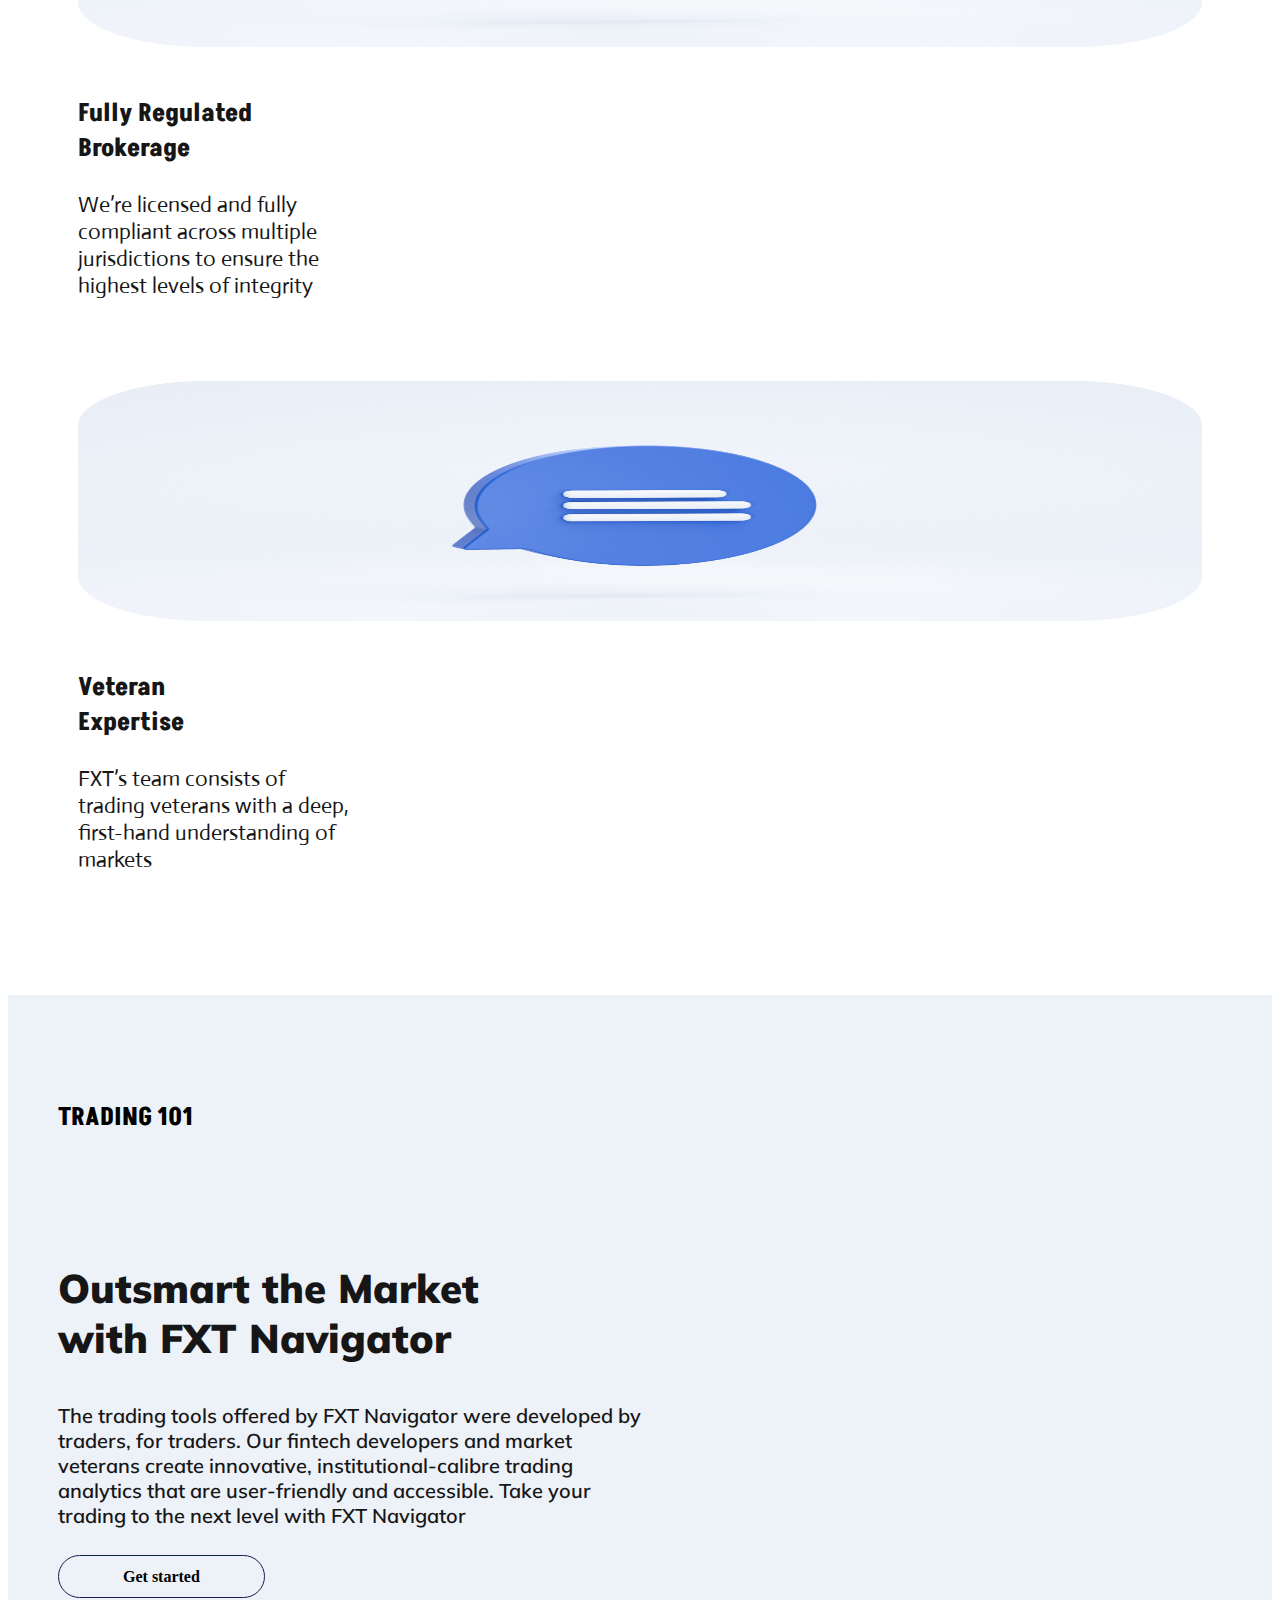
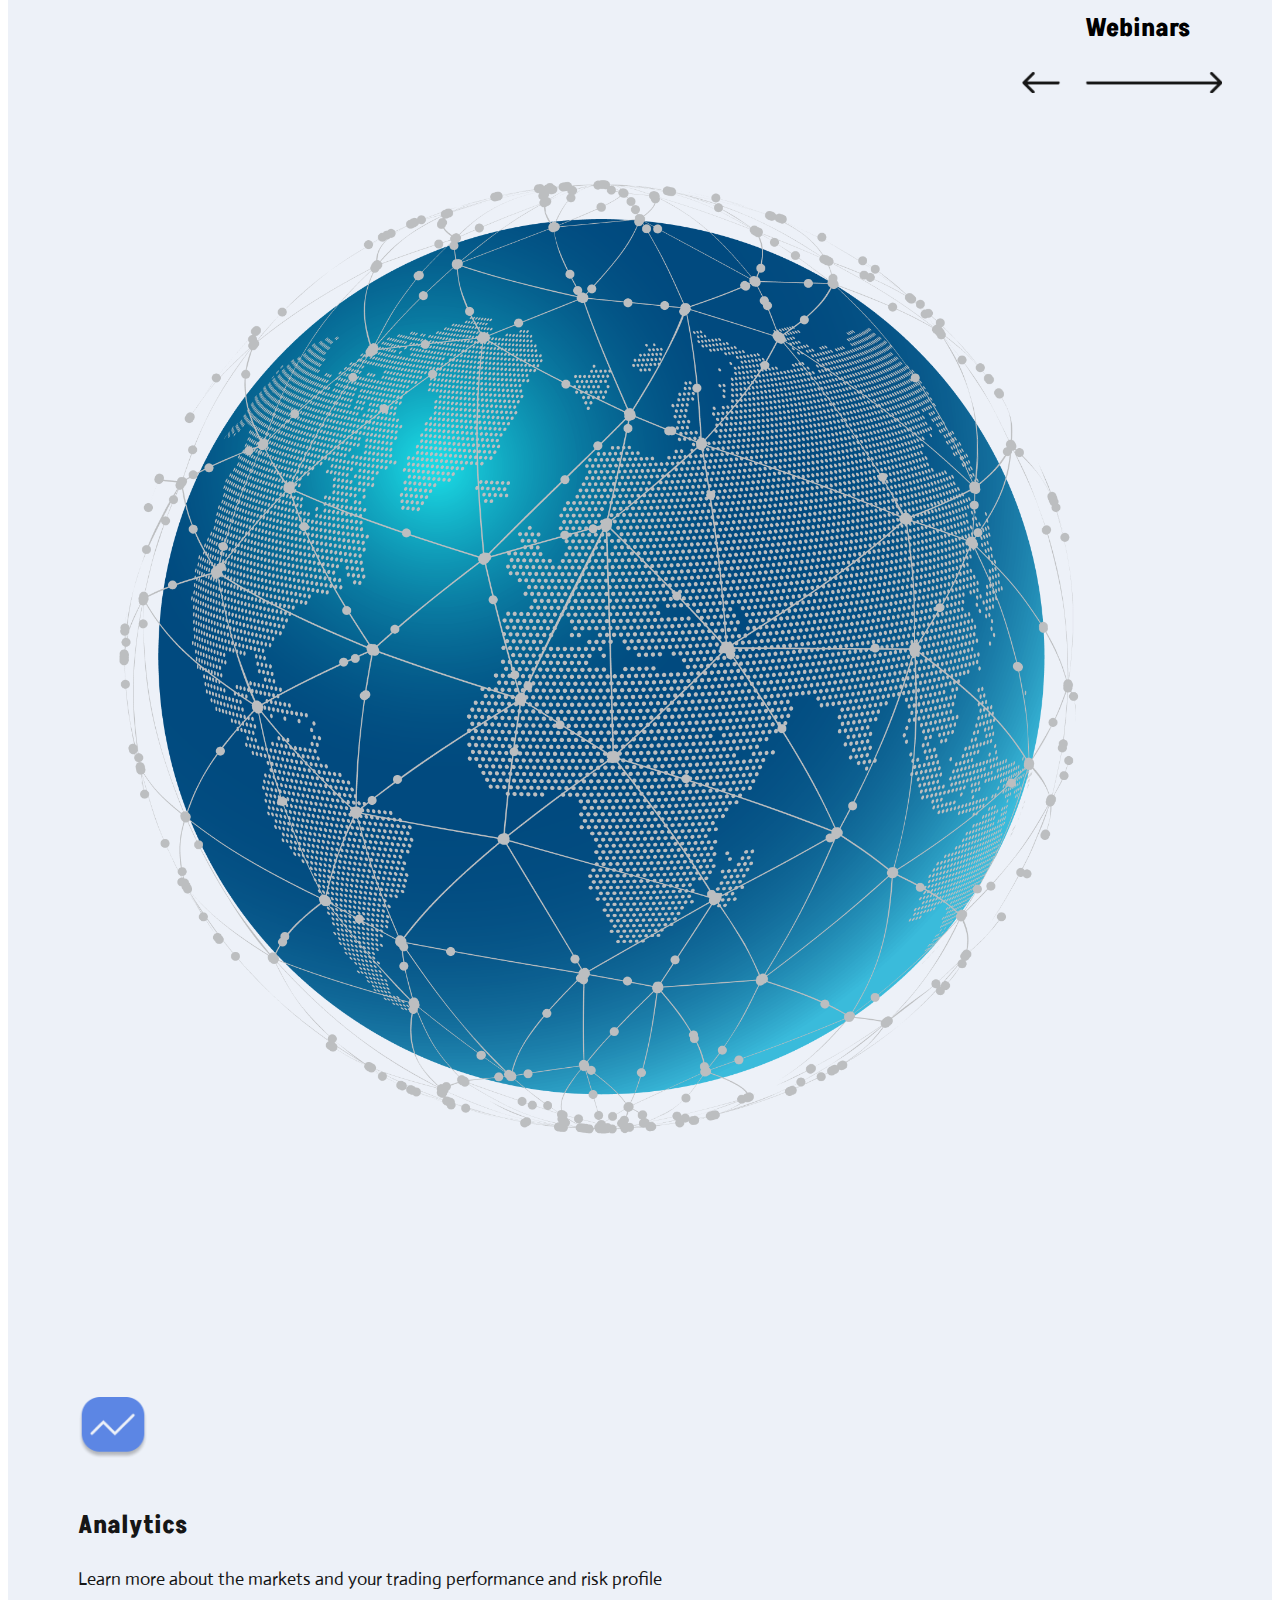
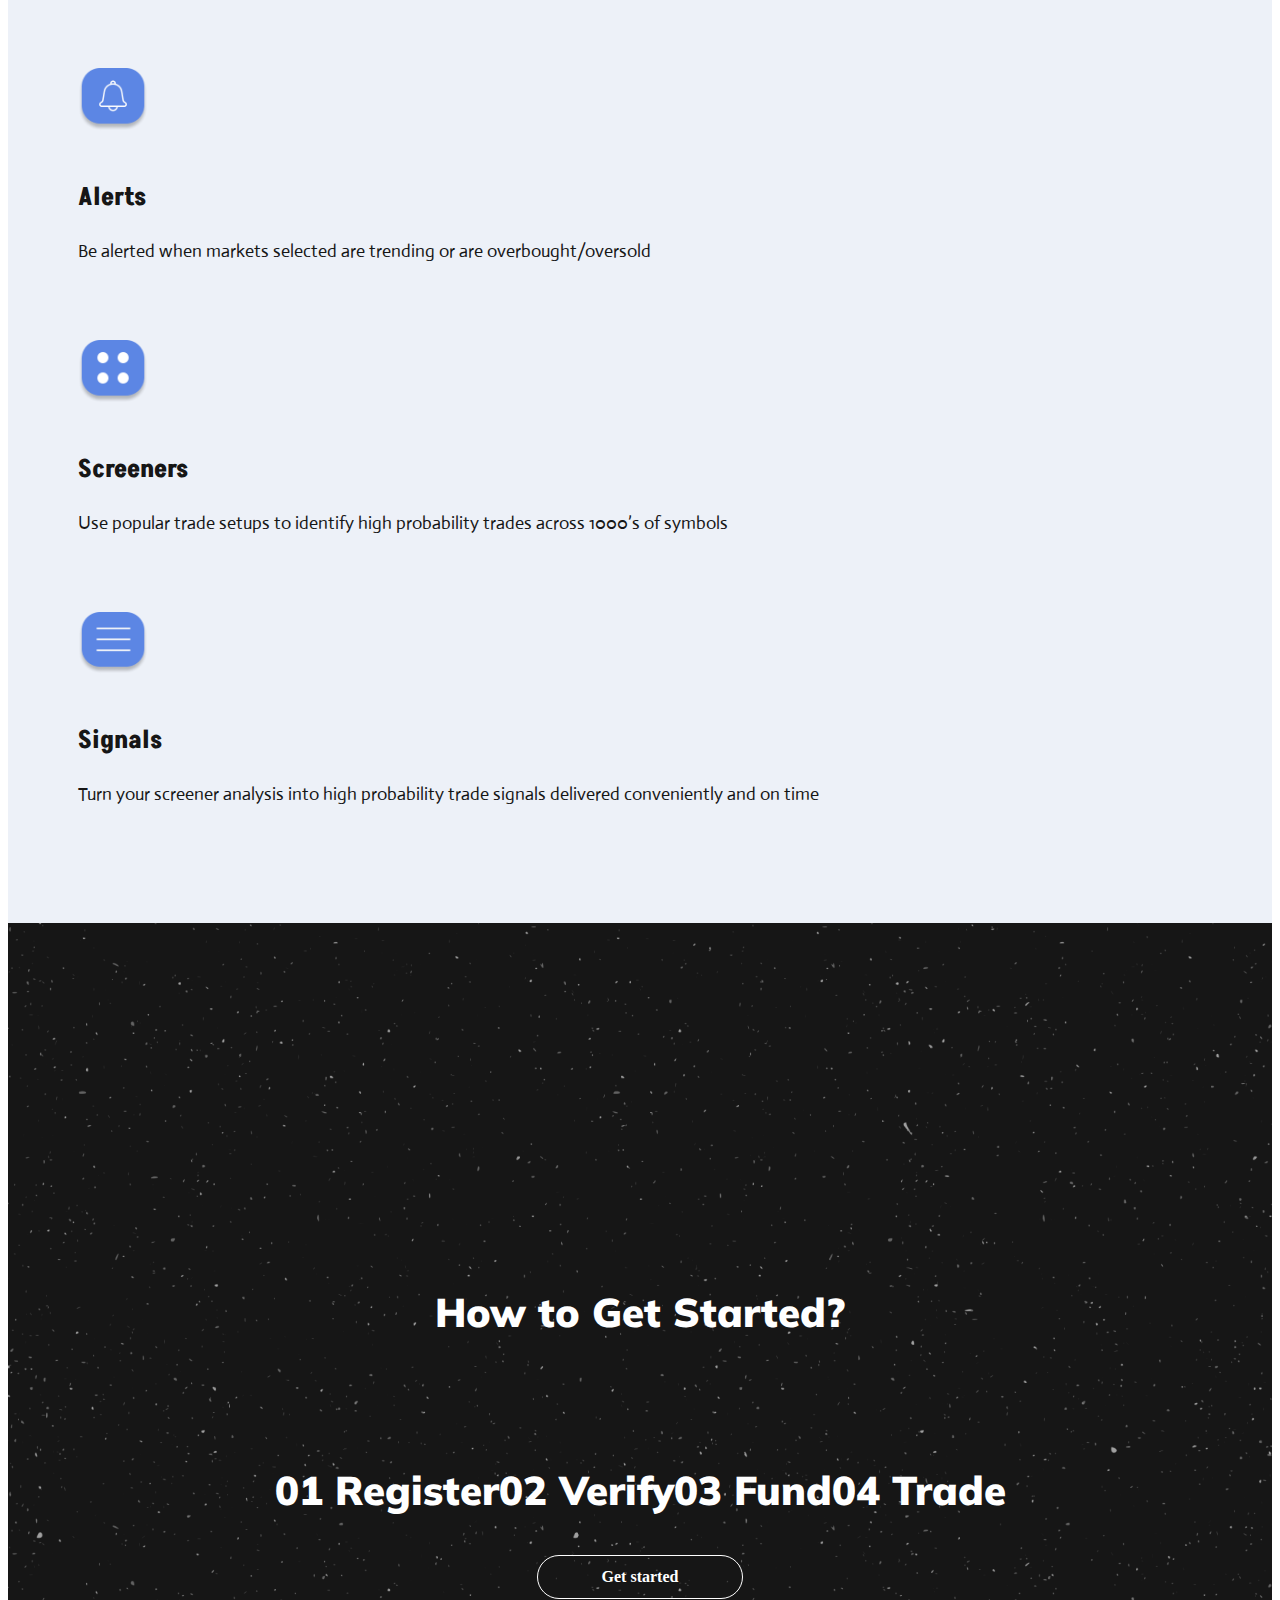
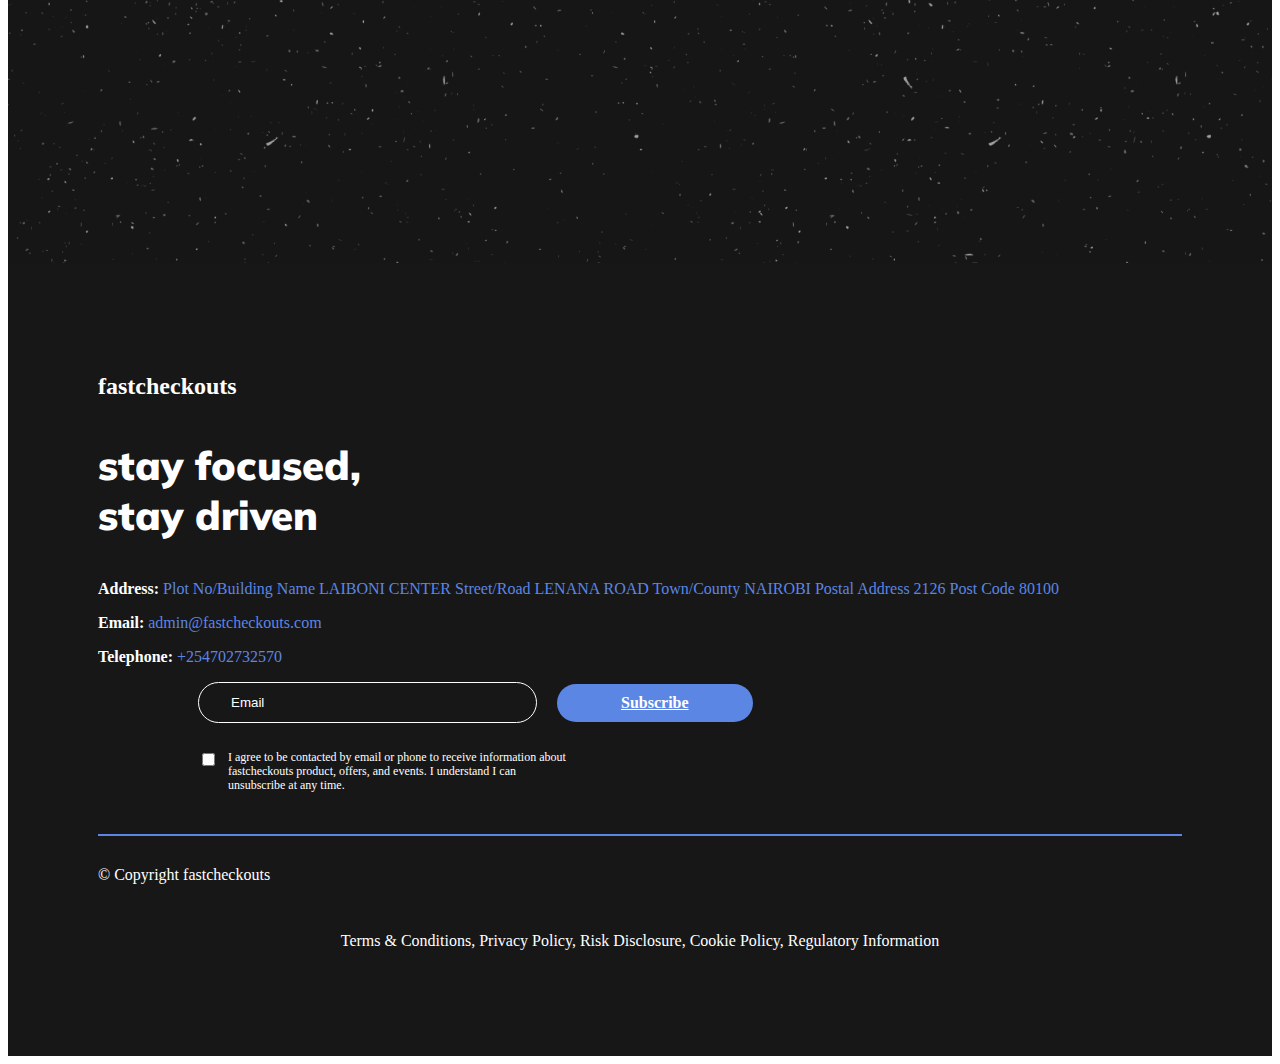
==== commit 6b315df1: "update" ====
--- a/index.html
+++ b/index.html
@@ -307,10 +307,7 @@
                 />
                 trading to the next level with FXT Navigator
               </p>
-              <a
-                href="./login.html"
-                class="py_freeTrial"
-                aria-current="page"
+              <a href="./login.html" class="py_freeTrial" aria-current="page"
                 >Get started</a
               >
             </div>
@@ -430,24 +427,25 @@
                 Stay Focused, <br />
                 Stay Driven
               </p>
-              <!-- <p class="content">
+              <p class="content">
                 <strong>Address: </strong>
                 <a
                   class="py-link"
                   href="address:Mombasa Maldini Highway, building: 197/Bombolulu"
-                  >Mombasa Maldini Highway, building: 197/Bombolulu</a
+                  >Plot No/Building Name LAIBONI CENTER Street/Road LENANA ROAD
+                  Town/County NAIROBI Postal Address 2126 Post Code 80100</a
                 >
-              </p> -->
+              </p>
               <p class="content">
                 <strong>Email: </strong>
-                <a class="py-link" href="mail:info@fastcheckouts.com"
-                  >info@fastcheckouts.com</a
+                <a class="py-link" href="mail:admin@fastcheckouts.com"
+                  >admin@fastcheckouts.com</a
                 >
               </p>
-              <!-- <p class="content">
+              <p class="content">
                 <strong>Telephone: </strong>
-                <a class="py-link" href="tel:+254811231053">+254811231053</a>
-              </p> -->
+                <a class="py-link" href="tel:+254702732570">+254702732570</a>
+              </p>
             </div>
           </div>
           <div class="col-sm-12 col-md-8">
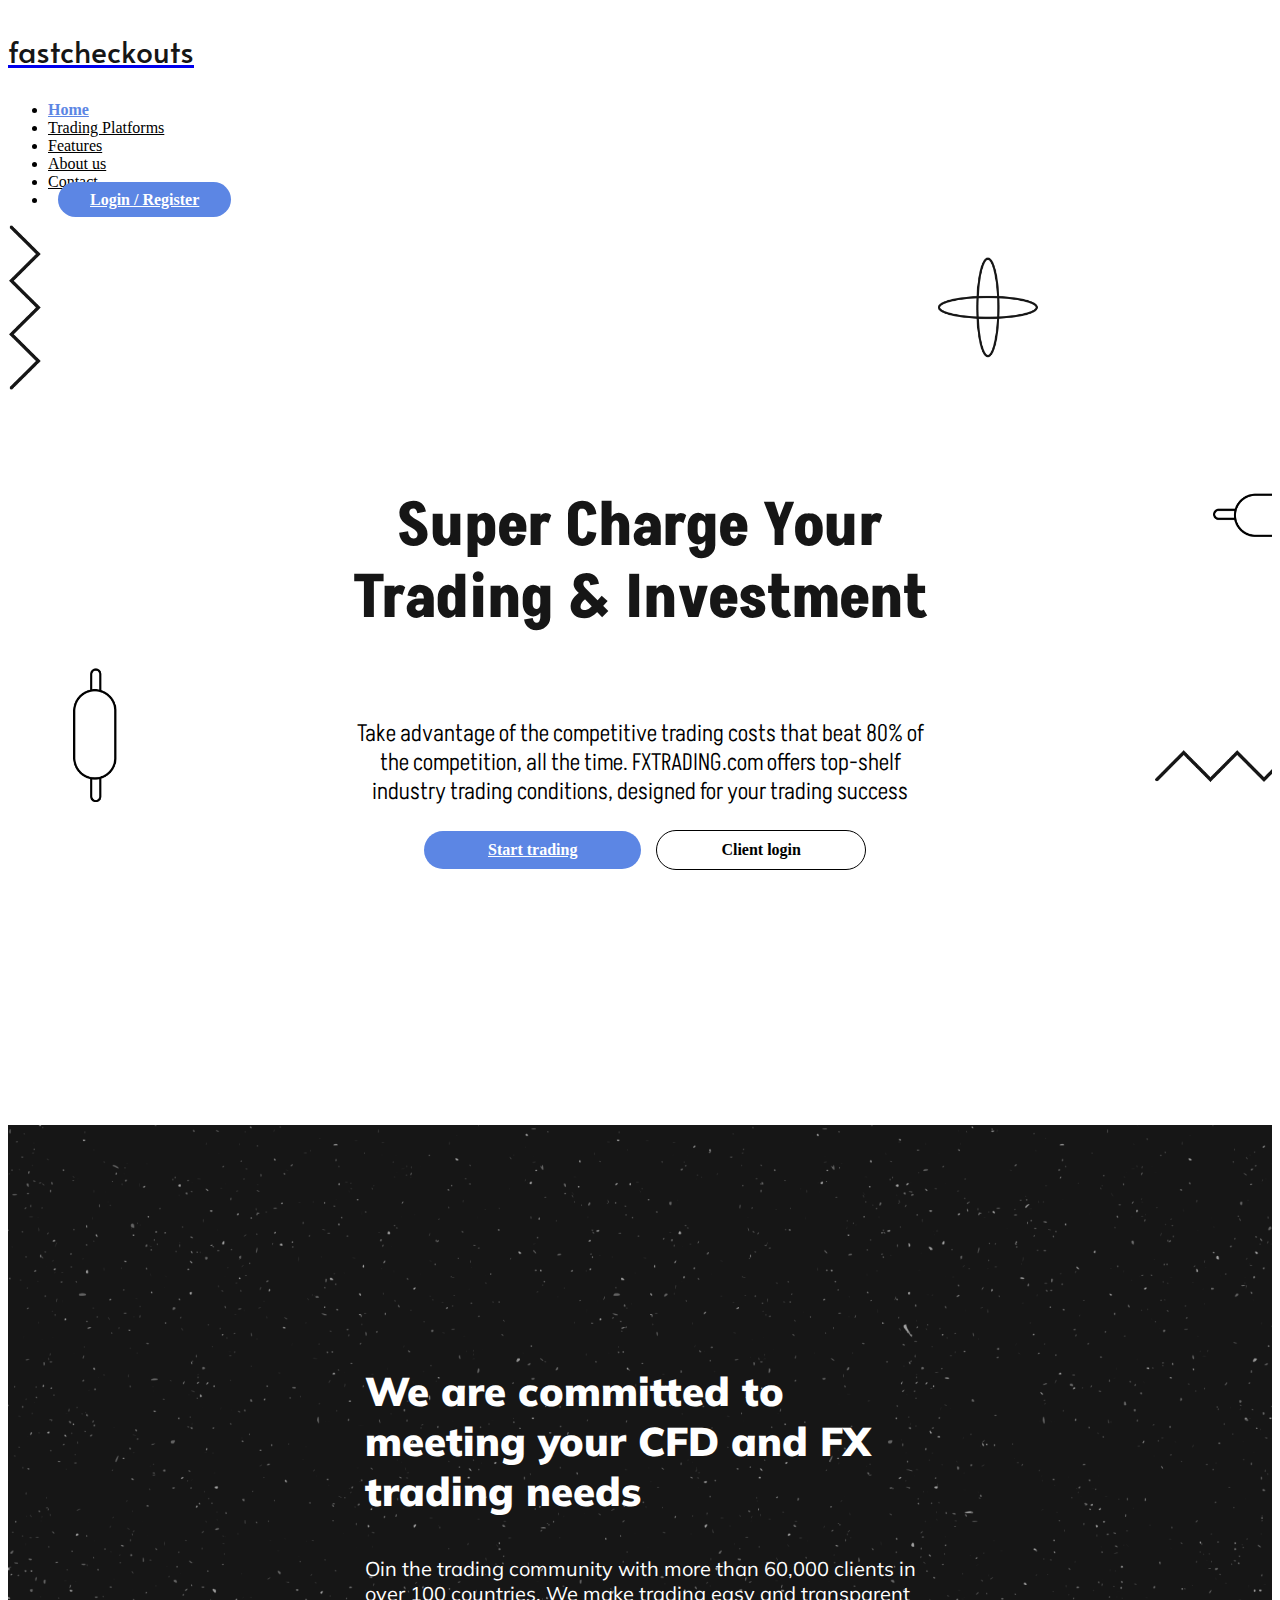
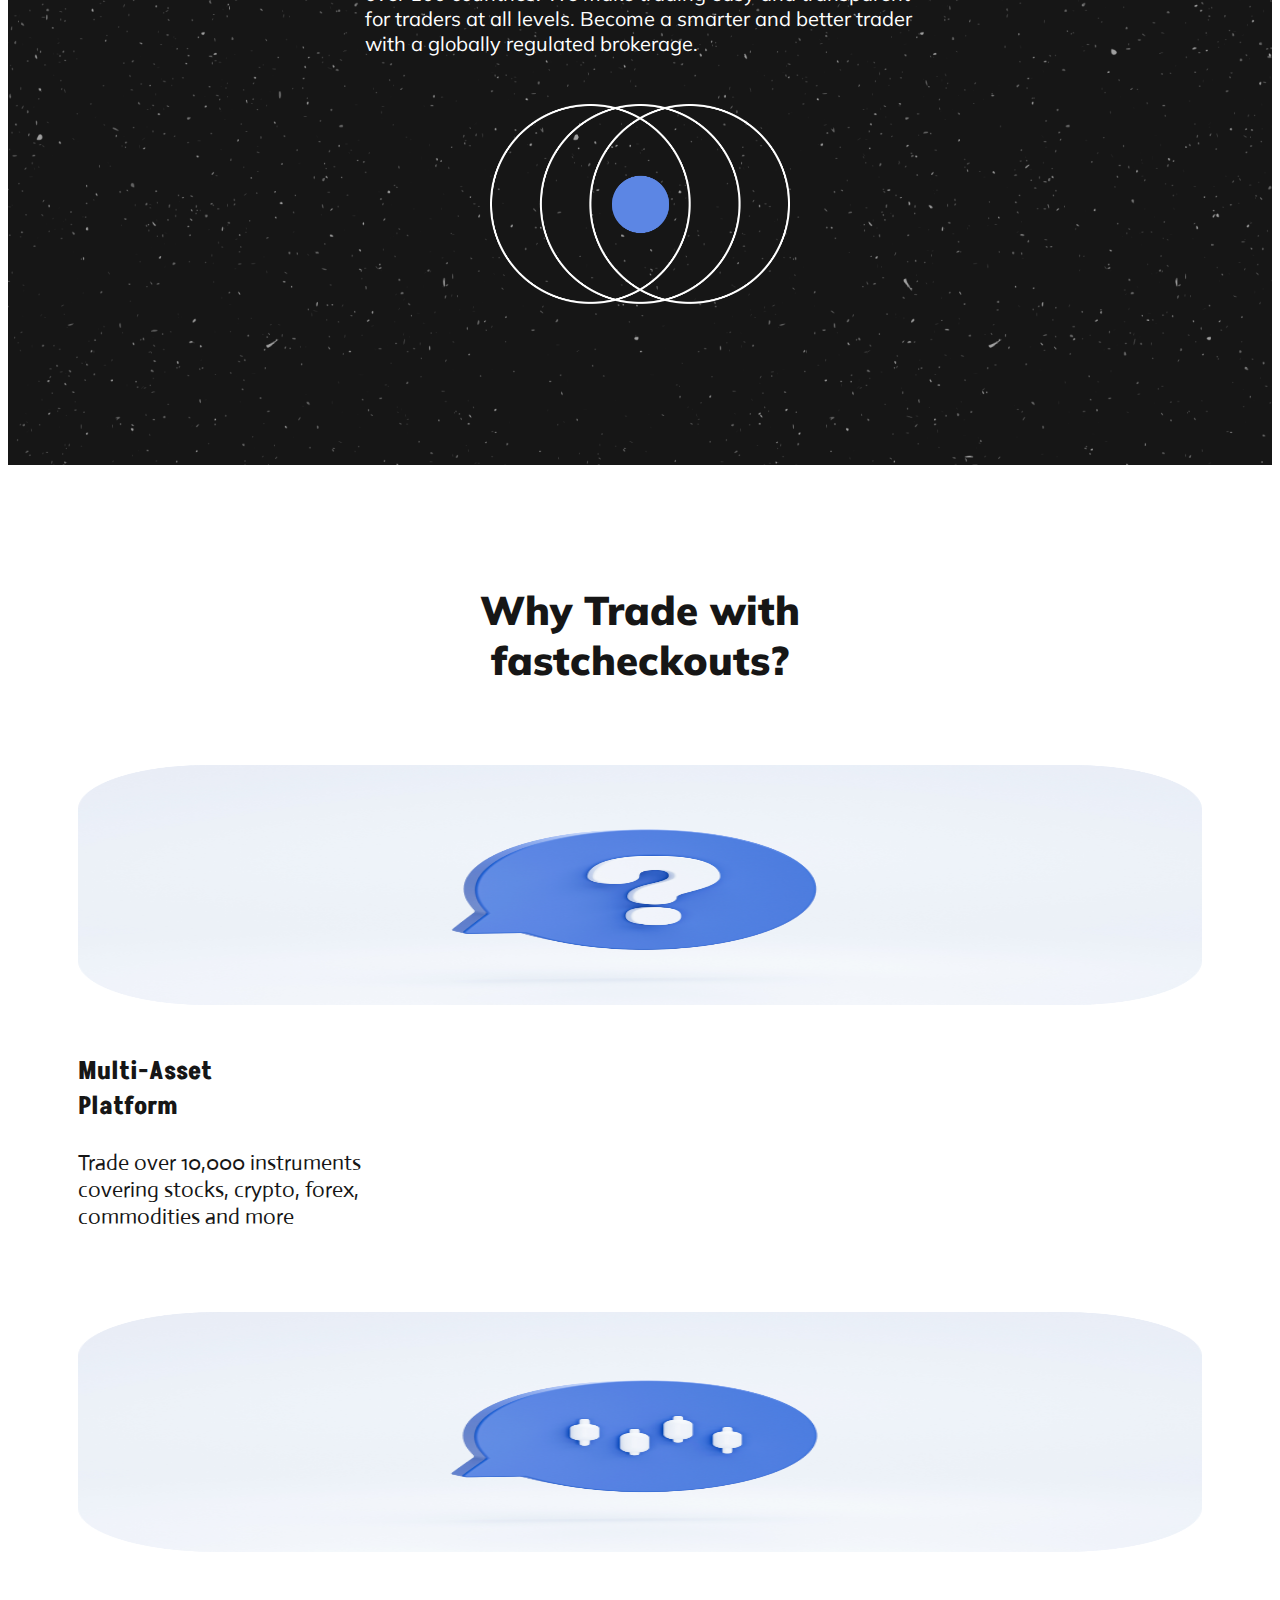
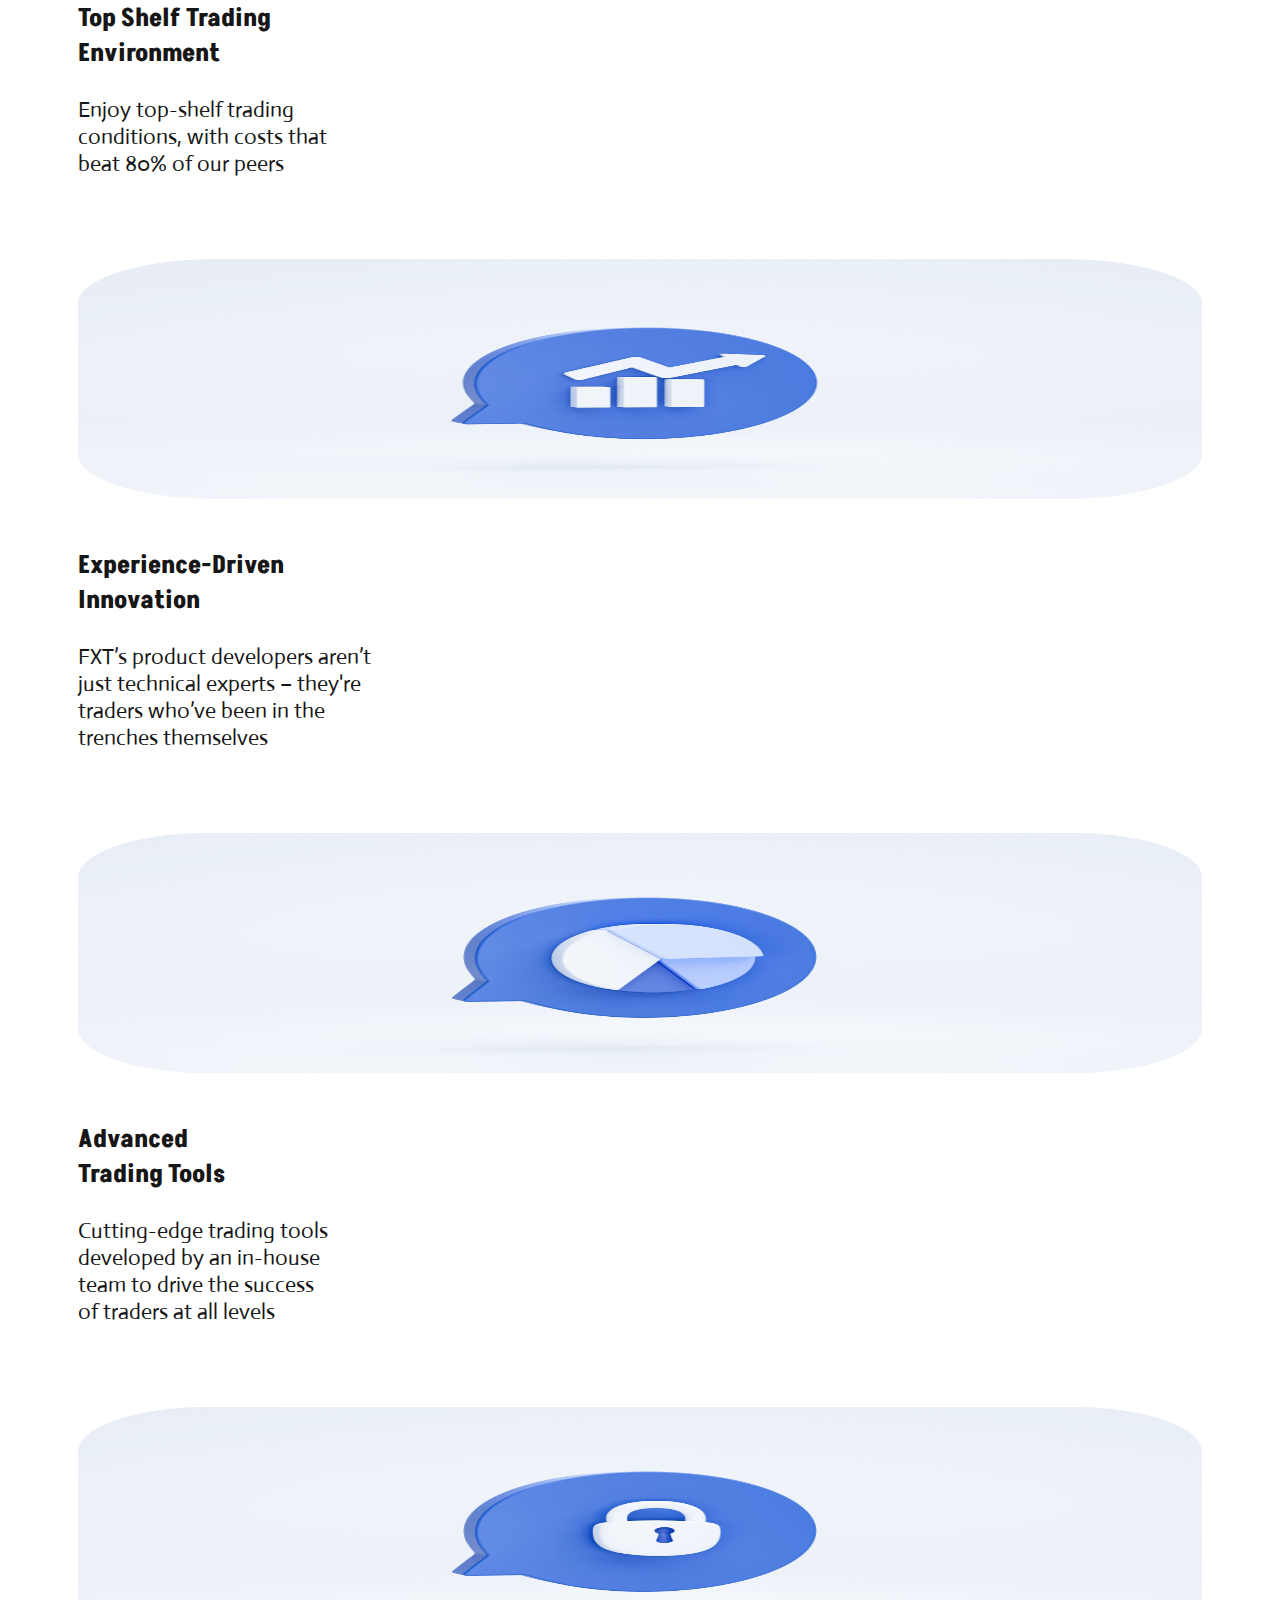
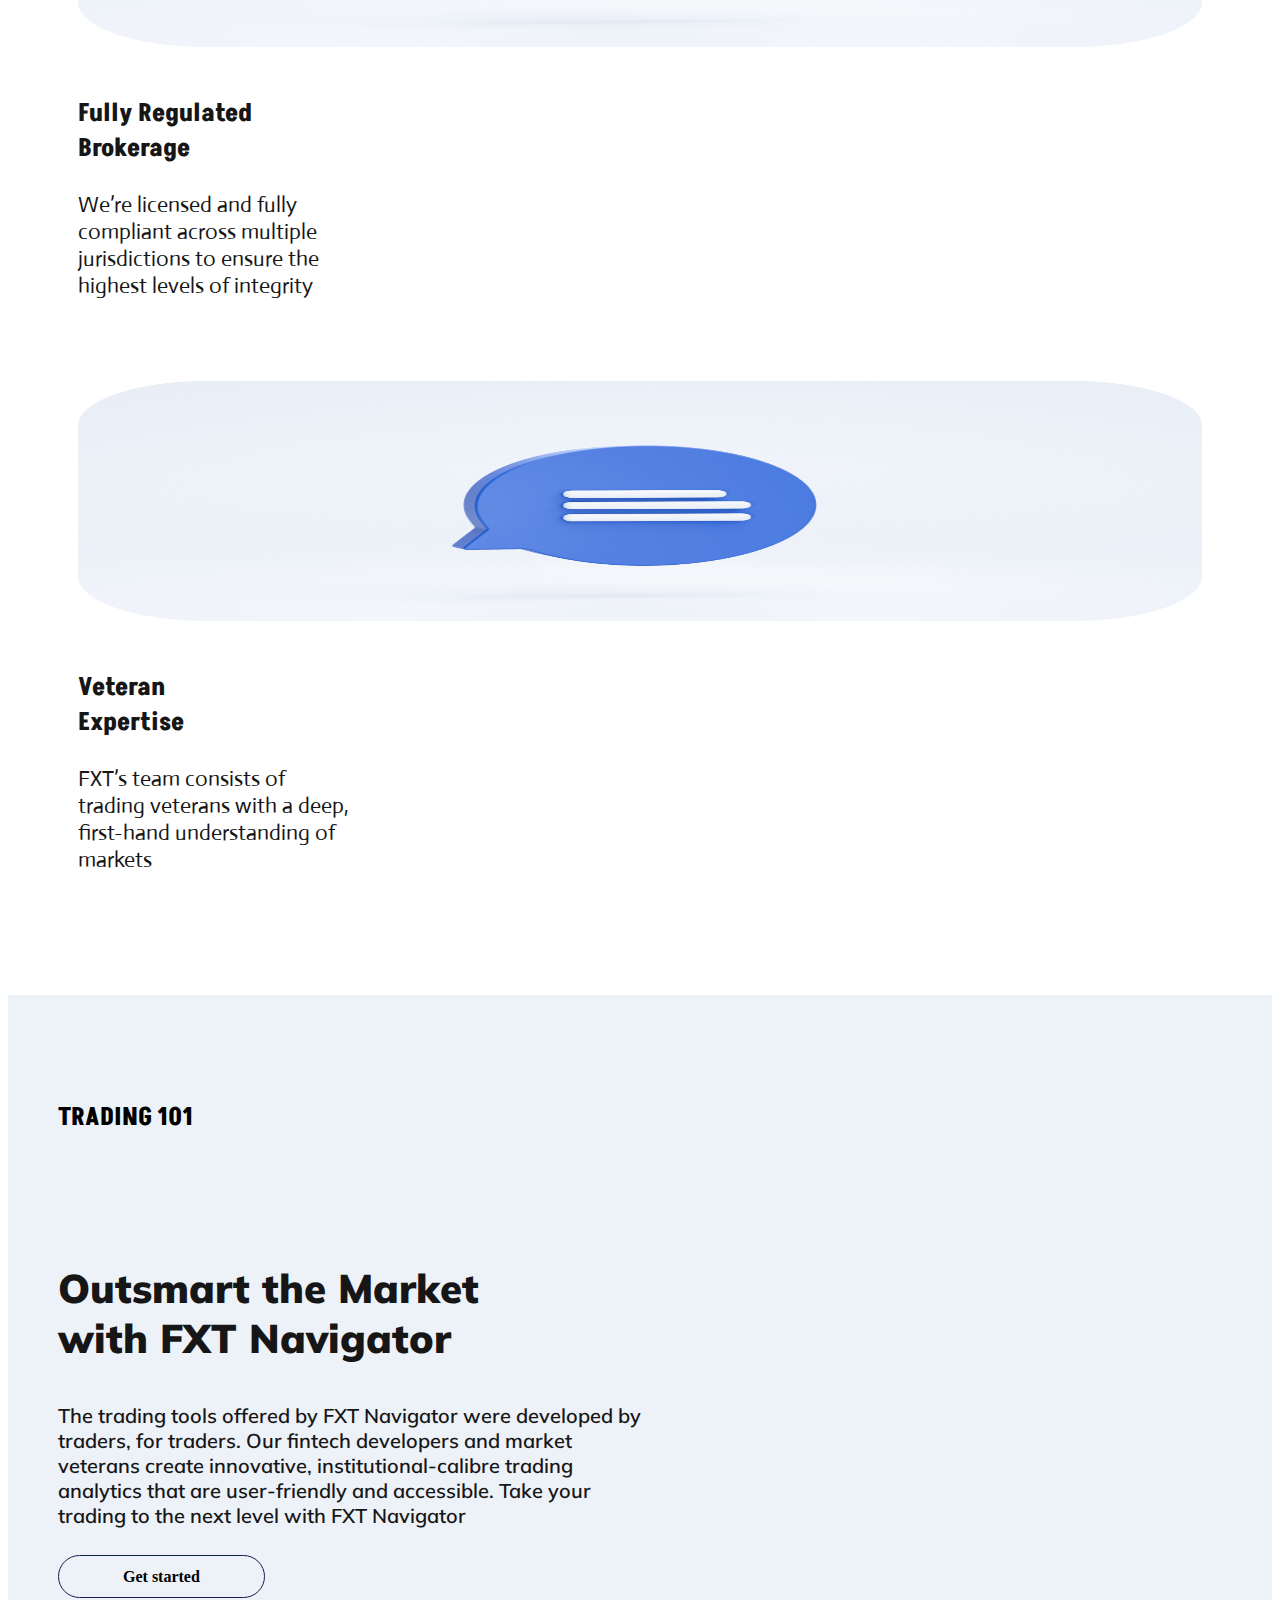
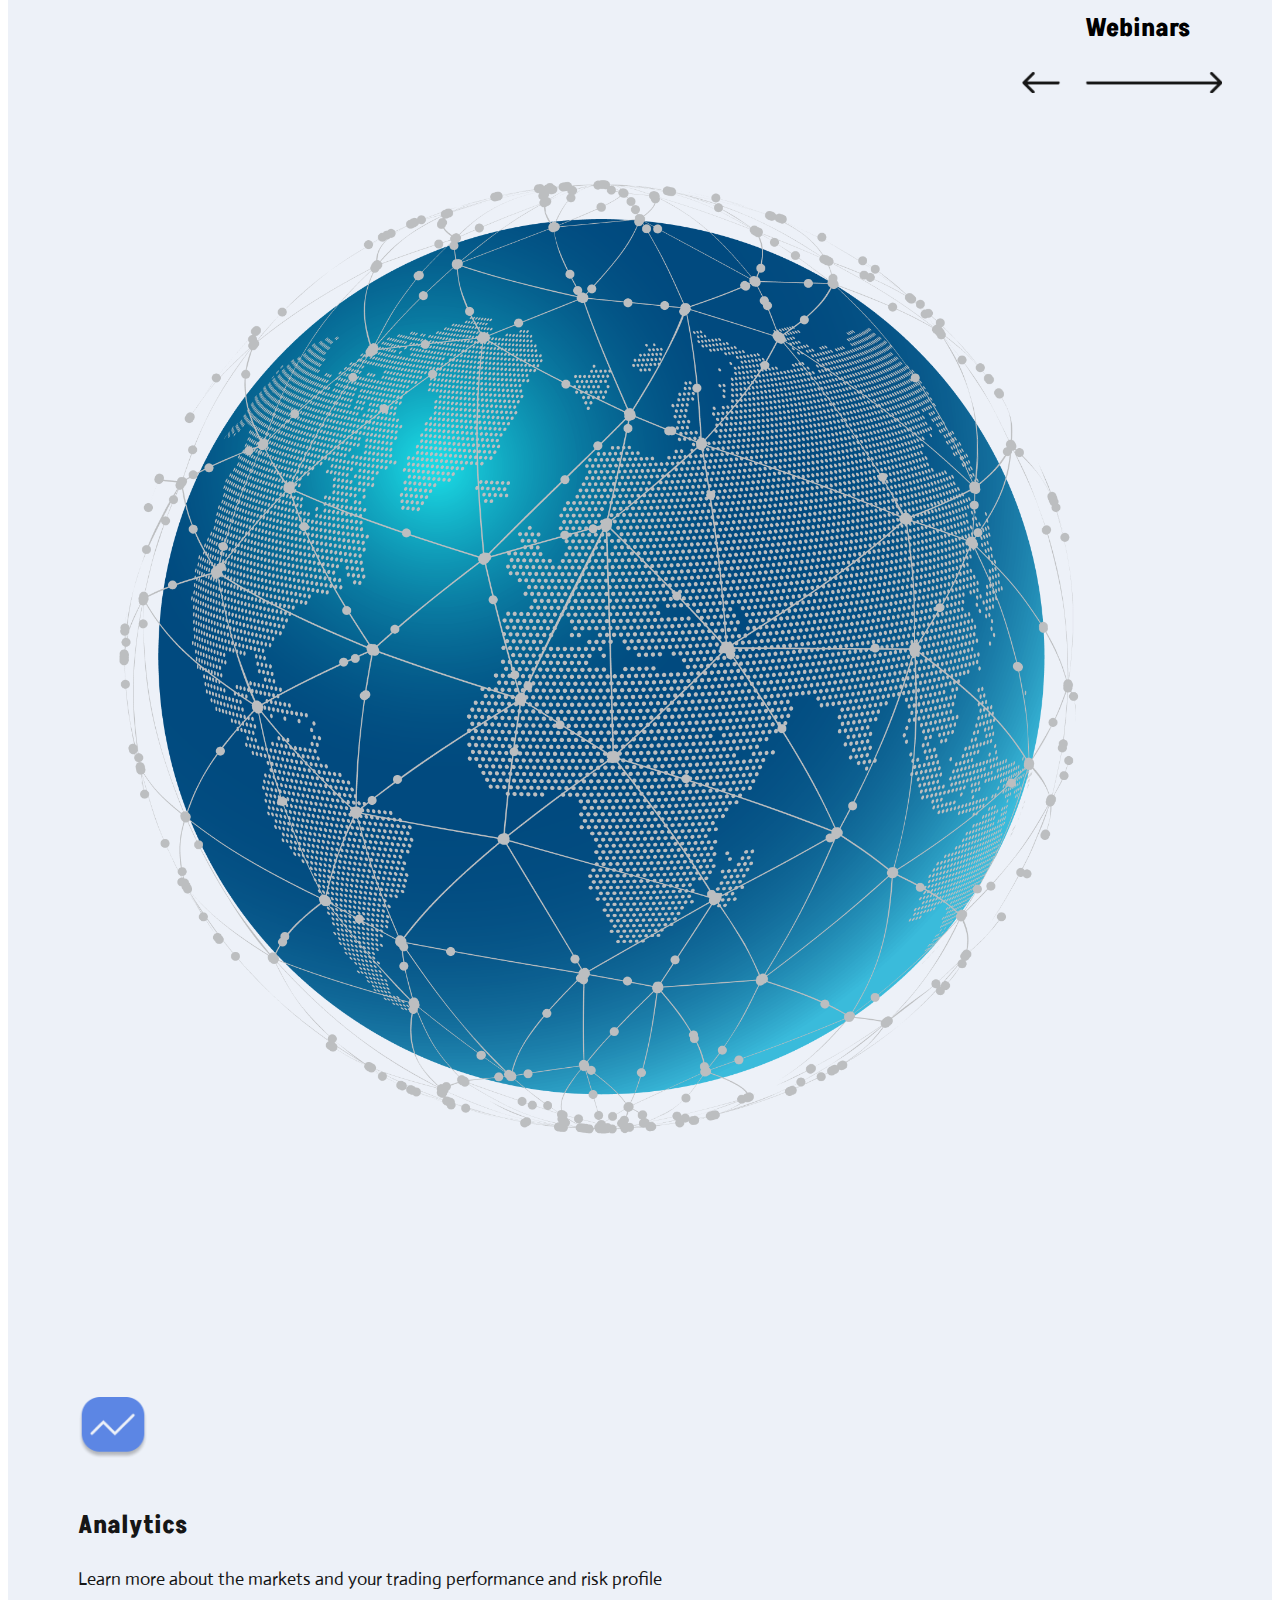
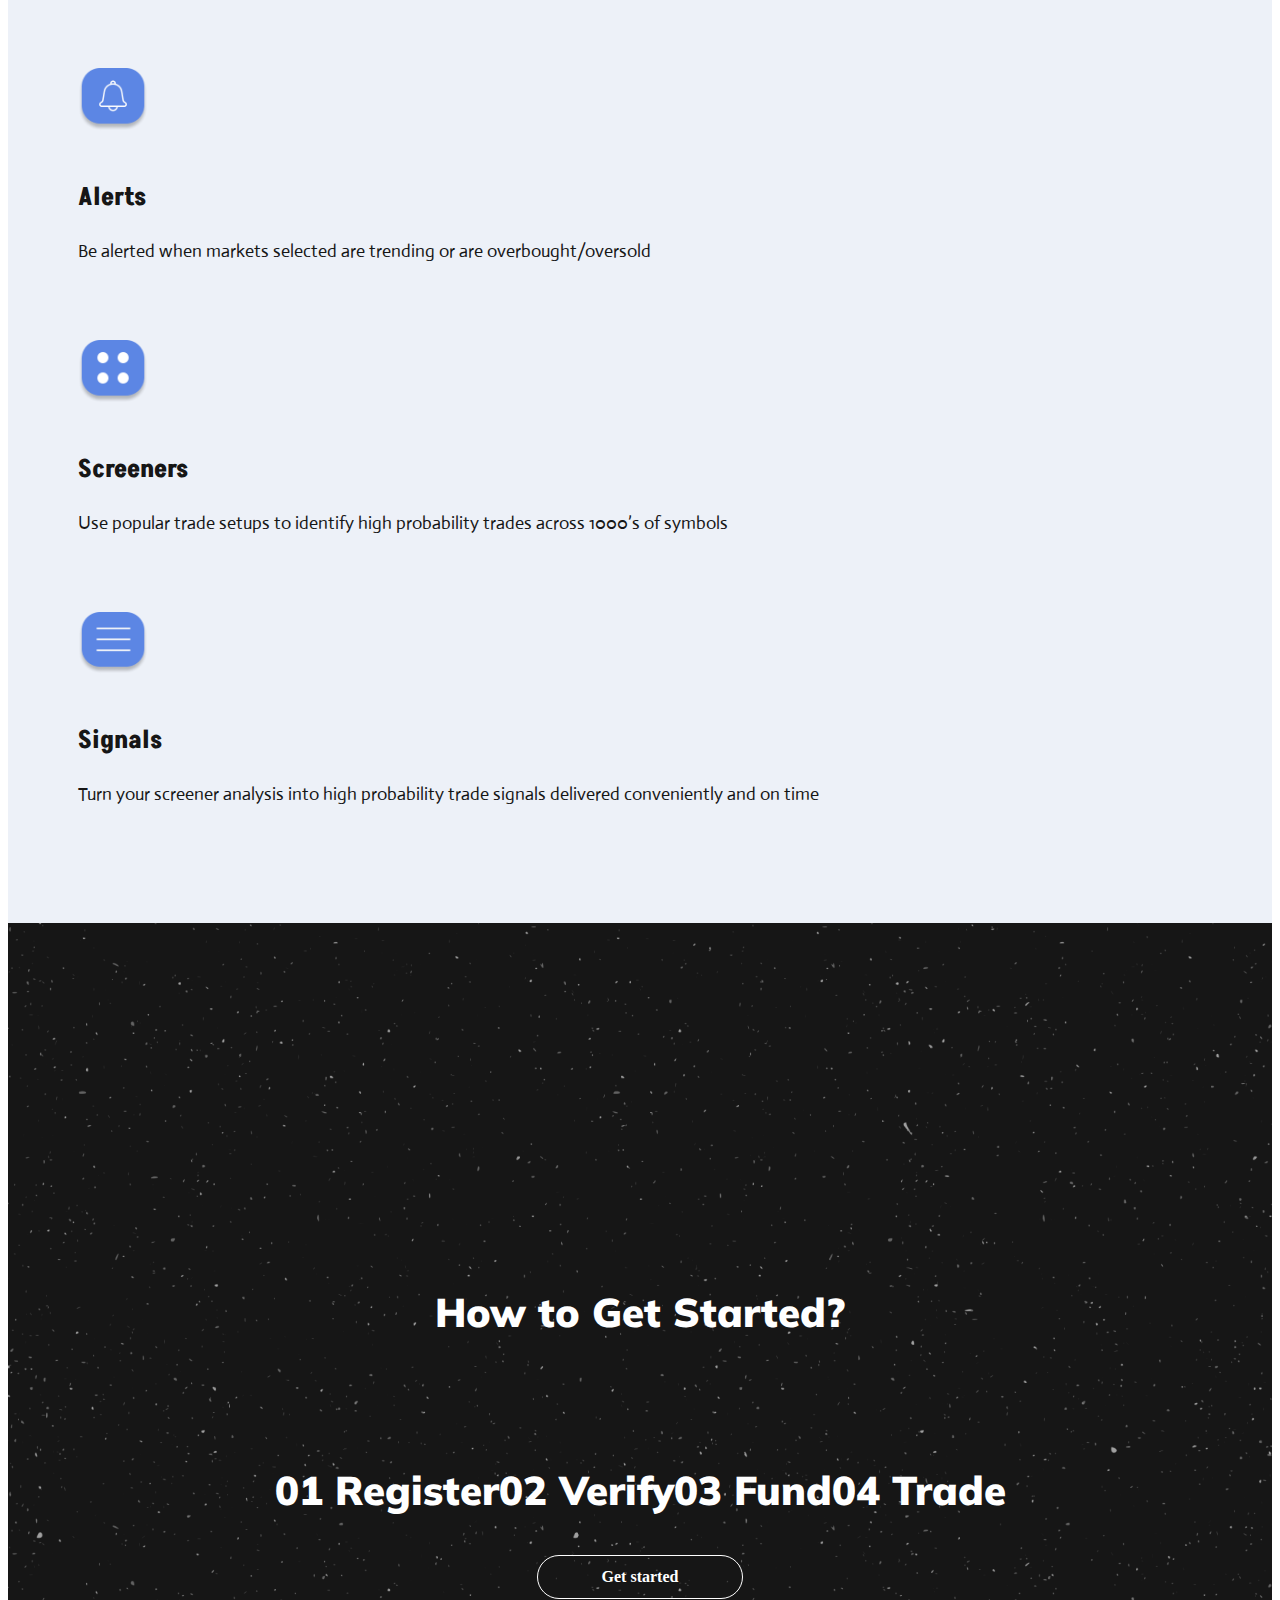
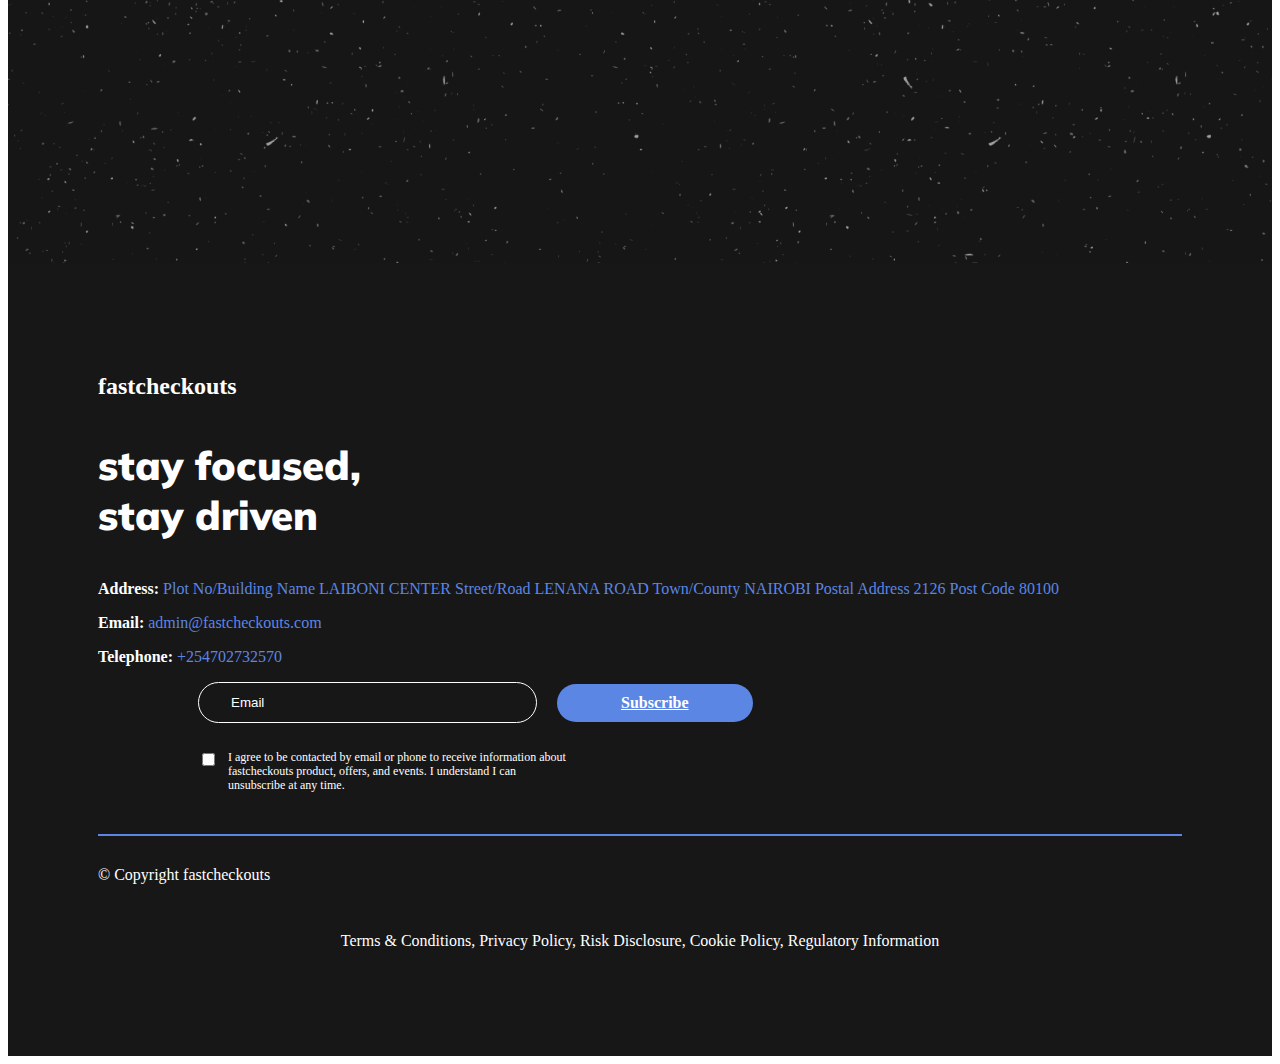
==== commit fc112c2c: "update" ====
--- a/index.html
+++ b/index.html
@@ -47,11 +47,13 @@
                 >+254811231053</a
               >
             </li> -->
-            <li class="nav-item">
-              <a href="/" class="nav-link py_headerLink">Trading Markets</a>
+            <li class="nav-item active-item">
+              <a href="/" class="nav-link py_headerLink">Home</a>
             </li>
             <li class="nav-item">
-              <a href="/" class="nav-link py_headerLink">Trading Tools</a>
+              <a href="./trading-platform.html" class="nav-link py_headerLink"
+                >Trading Platforms</a
+              >
             </li>
             <li class="nav-item">
               <a href="./features.html" class="nav-link py_headerLink"
@@ -61,13 +63,14 @@
             <li class="nav-item">
               <a href="./about.html" class="nav-link py_headerLink">About us</a>
             </li>
+
             <li class="nav-item">
-              <a href="./trading-platform.html" class="nav-link py_headerLink"
-                >Trading Platforms</a
-              >
+              <a href="./contact" class="nav-link py_headerLink">Contact</a>
             </li>
             <li class="nav-item">
-              <a href="./contact" class="nav-link py_headerLink">Contact</a>
+              <a href="./login.html" class="nav-link py_loginit"
+                >Login / Register</a
+              >
             </li>
             <!-- <li class="nav-item">
               <a
--- a/css/style.css
+++ b/css/style.css
@@ -15,6 +15,18 @@
   color: #5c86e4;
 }
 
+.py_loginit {
+  background-color: #5c86e4 !important;
+  padding: 9px 2rem;
+  margin-left: 10px;
+  border-radius: 30px !important;
+  color: #ffffff !important;
+  font-weight: 800;
+}
+.py_loginit:hover {
+  background-color: #91aff0 !important;
+}
+
 .py_TryItNow {
   background-color: #5c86e4 !important;
   padding: 10px 4rem;
